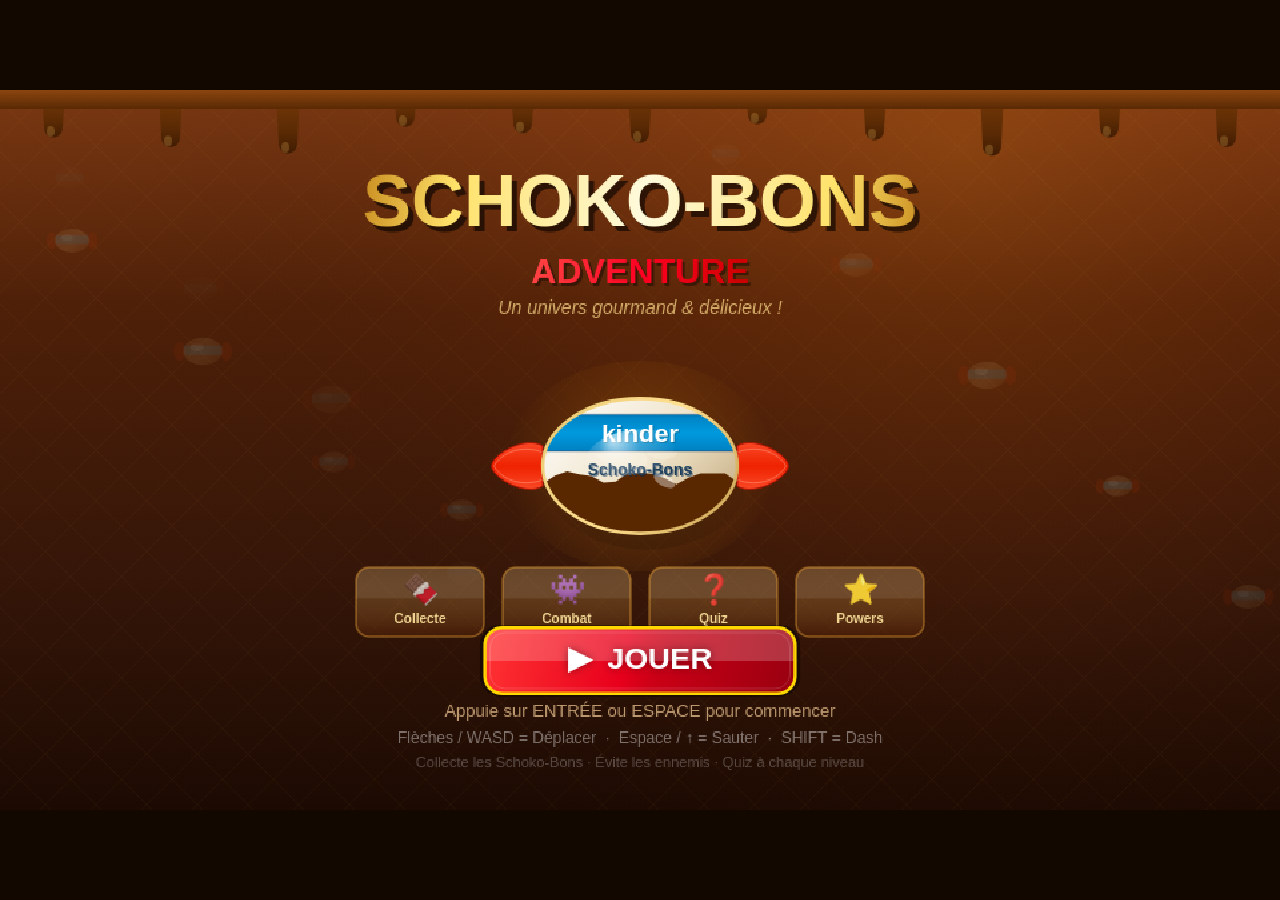
==== schoko-bons.html @ 56dcf309 "Add 4 new levels (lava/ice/forest/space) + 25-question random quiz pool" ====
<!DOCTYPE html>
<html lang="fr">
<head>
  <meta charset="UTF-8">
  <meta name="viewport" content="width=device-width,initial-scale=1,maximum-scale=1,user-scalable=no,viewport-fit=cover">
  <meta name="apple-mobile-web-app-capable" content="yes">
  <meta name="apple-mobile-web-app-status-bar-style" content="black-translucent">
  <meta name="mobile-web-app-capable" content="yes">
  <meta name="theme-color" content="#120800">
  <title>Schoko Bons Adventure</title>
  <style>
html, body {
  margin: 0; padding: 0;
  width: 100%; height: 100%;
  background: #120800;
  overflow: hidden;
  touch-action: none;
  -webkit-user-select: none; user-select: none;
  -webkit-tap-highlight-color: transparent;
}

/* Center via margin:auto on fixed element — no flexbox, no transform, works everywhere */
#gameCanvas {
  position: fixed;
  top: 0; left: 0; right: 0; bottom: 0;
  margin: auto;
  display: block;
  touch-action: none;
  image-rendering: -webkit-optimize-contrast;
  image-rendering: pixelated;
  image-rendering: crisp-edges;
  cursor: none;
}
  </style>
  <script>
  window.onerror=function(m,s,l,c,e){var d=document.getElementById("err");if(d){d.style.display="block";d.textContent=(e&&e.stack)?e.stack:m;}};
  </script>
</head>
<body>
  <div id="err" style="display:none;position:fixed;top:0;left:0;right:0;background:#c00;color:#fff;font:12px monospace;padding:8px;z-index:9999;word-break:break-all;white-space:pre-wrap;max-height:50vh;overflow:auto;"></div>
  <canvas id="gameCanvas" width="960" height="540"></canvas>
  <script>
window.addEventListener("load",function(){
"use strict";
try{

// ============================================================
// CANVAS — PLEIN ÉCRAN DYNAMIQUE
// ============================================================
const canvas = document.getElementById('gameCanvas');
const ctx    = canvas.getContext('2d');

// Résolution interne fixe (logique du jeu)
const VW = 960, VH = 540;
canvas.width  = VW;
canvas.height = VH;

// Alias globaux utilisés dans tout le code
let W = VW, H = VH;

function resizeCanvas() {
  var vw = window.innerWidth  || screen.width  || VW;
  var vh = window.innerHeight || screen.height || VH;
  var s  = Math.min(vw / VW, vh / VH);
  canvas.style.width  = Math.floor(VW * s) + 'px';
  canvas.style.height = Math.floor(VH * s) + 'px';
}
window.addEventListener('resize', resizeCanvas);
window.addEventListener('orientationchange', function() { setTimeout(resizeCanvas, 300); });
resizeCanvas();

// ============================================================
// PHYSICS CONSTANTS — moteur pro
// ============================================================
const GRAVITY       = 0.55;   // gravité de base
const GRAVITY_FALL  = 1.15;   // plus lourde en descente → chute nette
const GRAVITY_RISE  = 0.44;   // plus légère en montée (bouton maintenu)
const GRAVITY_CUT   = 0.65;   // si on lâche saut tôt → coupe la montée
const MAX_FALL      = 20;
const PLAYER_SPMAX  = 5.8;
const PLAYER_ACCEL  = 1.9;    // accél sol
const PLAYER_ACCEL_AIR = 1.0; // accél air (moins de contrôle)
const GROUND_FRIC   = 0.76;   // friction sol (arrêt net)
const AIR_FRIC      = 0.94;   // friction air
const JUMP_FORCE    = -11.5;
const COYOTE_T      = 8;      // frames de grâce après avoir quitté un bord
const JUMP_BUFFER   = 8;      // frames de buffer avant l'atterrissage

// ============================================================
// GLOBAL STATE
// ============================================================
let gameState      = 'menu';   // menu | playing | quiz | gameover | win
let currentLevel   = 0;
let score          = 0;
let lives          = 3;
let highScore      = 0;
let frameCount     = 0;
let camera         = { x: 0, shake: 0 };
let particles      = [];
let notifications  = [];

// Quiz state
let quizSelected   = -1;
let quizRevealed   = false;
let quizTimer      = 0;
let currentQuiz    = null;   // randomly picked from QUIZ_POOL each level-end

// Level objects
let lPlatforms     = [];
let lMoving        = [];
let lCheckpoints   = [];
let lEnemies       = [];
let lCollectibles  = [];
let lPowerUps      = [];
let lEndZone       = null;
let levelData      = null;
let player         = null;
let checkpointX    = 0;   // respawn X after checkpoint
let checkpointY    = 0;   // respawn Y after checkpoint
let checkpointHit  = false;
let flashTimer     = 0;   // damage screen flash frames
let levelTransition= 0;   // fade-in frames when level loads (30 frames)

// ============================================================
// INPUT
// ============================================================
const keys = {};
document.addEventListener('keydown', e => {
  const prev = keys[e.code];
  keys[e.code] = { held: true, just: !prev || !prev.held };
  if (['Space','ArrowUp','ArrowDown','ArrowLeft','ArrowRight'].includes(e.code)) e.preventDefault();
});
document.addEventListener('keyup', e => { keys[e.code] = { held: false, just: false }; });
// Block iOS elastic scroll — touchmove only (no conflicting touchstart listener here)
document.addEventListener('touchmove', e => e.preventDefault(), { passive: false });

// ============================================================
// SOUND ENGINE — Web Audio API (synthesised, no files)
// ============================================================
const sfx = (() => {
  let _ac = null;

  // iOS Safari: AudioContext must be created AND unlocked (via silent buffer)
  // inside a direct user-gesture handler.
  // We export _unlock so the canvas touchstart handler can call it directly —
  // that avoids having two competing document-level touchstart listeners
  // (one passive, one non-passive) which iOS Safari silently rejects.

  function ac() {
    if (!_ac) {
      try { _ac = new (window.AudioContext || window.webkitAudioContext)(); } catch(e) { return null; }
    }
    if (_ac.state === 'suspended') _ac.resume();
    return _ac;
  }
  function tone(freq, type, vol, dur, freqEnd, atk=0.005) {
    try {
      const a = ac(); if (!a) return;
      const o = a.createOscillator(), g = a.createGain();
      o.connect(g); g.connect(a.destination);
      o.type = type;
      o.frequency.setValueAtTime(freq, a.currentTime);
      if (freqEnd) o.frequency.exponentialRampToValueAtTime(Math.max(0.001, freqEnd), a.currentTime + dur);
      g.gain.setValueAtTime(0, a.currentTime);
      g.gain.linearRampToValueAtTime(vol, a.currentTime + atk);
      g.gain.exponentialRampToValueAtTime(0.001, a.currentTime + dur);
      o.start(a.currentTime); o.stop(a.currentTime + dur + 0.02);
    } catch(e) {}
  }
  function noise(vol, dur, freq=600, Q=1) {
    try {
      const a = ac(); if (!a) return;
      const len = Math.max(1, Math.ceil(a.sampleRate * dur));
      const buf = a.createBuffer(1, len, a.sampleRate);
      const d = buf.getChannelData(0);
      for (let i=0;i<len;i++) d[i] = Math.random()*2-1;
      const src = a.createBufferSource(); src.buffer = buf;
      const filt = a.createBiquadFilter(); filt.type='bandpass';
      filt.frequency.value = freq; filt.Q.value = Q;
      const g = a.createGain();
      g.gain.setValueAtTime(vol, a.currentTime);
      g.gain.exponentialRampToValueAtTime(0.001, a.currentTime + dur);
      src.connect(filt); filt.connect(g); g.connect(a.destination);
      src.start(); src.stop(a.currentTime + dur + 0.01);
    } catch(e) {}
  }
  function unlock() {
    if (!_ac) {
      try { _ac = new (window.AudioContext || window.webkitAudioContext)(); } catch(e) { return; }
    }
    if (_ac.state === 'suspended') _ac.resume();
    try {
      const buf = _ac.createBuffer(1, 1, _ac.sampleRate);
      const src = _ac.createBufferSource();
      src.buffer = buf; src.connect(_ac.destination); src.start(0);
    } catch(e) {}
  }
  return {
    unlock,
    jump()       { tone(300,'square',0.22,0.18,600); },
    doubleJump() { tone(500,'square',0.18,0.09,1000); setTimeout(()=>tone(750,'square',0.15,0.09,1500),75); },
    wallJump()   { tone(350,'square',0.20,0.14,550); noise(0.12,0.08,500,2); },
    land()       { noise(0.30,0.10,110,0.4); tone(75,'sine',0.28,0.14,38); },
    collect()    { tone(900,'sine',0.16,0.12,1400); setTimeout(()=>tone(1400,'sine',0.12,0.10,1800),70); },
    powerup()    { [440,554,659,880].forEach((f,i)=>setTimeout(()=>tone(f,'triangle',0.20,0.14,f*1.4),i*65)); },
    dash()       { noise(0.22,0.15,1400,0.7); tone(180,'sawtooth',0.14,0.14,700); },
    damage()     { tone(200,'sawtooth',0.28,0.22,70); noise(0.22,0.18,280,0.8); },
    shield()     { tone(700,'sine',0.18,0.07,180); noise(0.18,0.10,2200,2.5); },
    die()        { tone(420,'sawtooth',0.28,0.38,55); setTimeout(()=>tone(180,'sine',0.18,0.45,35),120); },
    enemyKill()  { tone(180,'square',0.22,0.10,70); noise(0.28,0.08,350,1.8); },
    levelWin()   { [523,659,784,1047].forEach((f,i)=>setTimeout(()=>tone(f,'sine',0.22,0.32,f*1.15),i*110)); },
    gameOver()   { [440,370,330,220].forEach((f,i)=>setTimeout(()=>tone(f,'sine',0.20,0.48,f*0.68),i*190)); },
    quizOk()     { [660,880,1100].forEach((f,i)=>setTimeout(()=>tone(f,'sine',0.18,0.20,f*1.3),i*80)); },
    quizFail()   { tone(280,'sawtooth',0.22,0.30,140); setTimeout(()=>tone(200,'sine',0.18,0.25,100),180); },
    menuClick()  { tone(480,'sine',0.12,0.08,720); },
  };
})();

// ============================================================
// TOUCH / MOBILE CONTROLS
// ============================================================
const touch = (() => {
  let _mobile = false;

  // Virtual button layout in canvas coords (960×540)
  const BTNS = {
    left:  { x:15,  y:448, w:78, h:72, code:'ArrowLeft',  label:'◀', active:false },
    right: { x:108, y:448, w:78, h:72, code:'ArrowRight', label:'▶', active:false },
    jump:  { x:862, y:443, w:80, h:80, code:'Space',       label:'▲', active:false },
    dash:  { x:768, y:453, w:74, h:70, code:'ShiftLeft',   label:'⚡', active:false },
  };
  const _held = {};  // touchId → btn name

  function _xy(clientX, clientY) {
    const r = canvas.getBoundingClientRect();
    return [(clientX - r.left) * VW / r.width, (clientY - r.top) * VH / r.height];
  }
  function _btnAt(cx, cy) {
    for (const [n, b] of Object.entries(BTNS))
      if (cx >= b.x && cx < b.x+b.w && cy >= b.y && cy < b.y+b.h) return n;
    return null;
  }
  function _press(n) {
    const b = BTNS[n];
    if (!b.active) { b.active=true; keys[b.code]={ held:true, just:true }; }
  }
  function _release(n) {
    const b = BTNS[n];
    b.active=false; keys[b.code]={ held:false, just:false };
  }

  canvas.addEventListener('touchstart', e => {
    e.preventDefault(); _mobile = true;
    sfx.unlock(); // iOS Safari audio unlock — must be inside a user-gesture handler
    for (const t of e.changedTouches) {
      const [cx,cy] = _xy(t.clientX, t.clientY);
      if (gameState === 'quiz' && !quizRevealed) {
        for (let i=0;i<4;i++) {
          const ay=210+i*55;
          if (cx>=100 && cx<=860 && cy>=ay && cy<ay+46)
            keys[`Digit${i+1}`]={ held:false, just:true };
        }
        continue;
      }
      if (gameState !== 'playing') { keys['Enter']={ held:false, just:true }; continue; }
      const n = _btnAt(cx,cy);
      if (n) { _held[t.identifier]=n; _press(n); }
    }
  }, { passive:false });

  canvas.addEventListener('touchend', e => {
    e.preventDefault();
    for (const t of e.changedTouches) {
      const n = _held[t.identifier];
      if (n) { delete _held[t.identifier]; _release(n); }
    }
  }, { passive:false });

  canvas.addEventListener('touchmove', e => {
    e.preventDefault();
    for (const t of e.changedTouches) {
      if (gameState !== 'playing') continue;
      const [cx,cy] = _xy(t.clientX, t.clientY);
      const old = _held[t.identifier], next = _btnAt(cx,cy);
      if (old !== next) {
        if (old) { delete _held[t.identifier]; _release(old); }
        if (next) { _held[t.identifier]=next; _press(next); }
      }
    }
  }, { passive:false });

  function draw() {
    if (!_mobile || gameState !== 'playing') return;
    ctx.save();
    for (const b of Object.values(BTNS)) {
      // Clipped background
      ctx.save();
      _clipRR(b.x, b.y, b.w, b.h, 14); ctx.clip();
      const bg = ctx.createLinearGradient(b.x, b.y, b.x, b.y+b.h);
      if (b.active) {
        bg.addColorStop(0,'rgba(255,220,80,0.82)'); bg.addColorStop(1,'rgba(190,60,10,0.90)');
      } else {
        bg.addColorStop(0,'rgba(255,200,80,0.32)'); bg.addColorStop(1,'rgba(100,30,5,0.52)');
      }
      ctx.fillStyle=bg; ctx.fillRect(b.x,b.y,b.w,b.h);
      ctx.fillStyle='rgba(255,255,255,0.10)'; ctx.fillRect(b.x,b.y,b.w,b.h*0.38);
      ctx.restore();
      // Border
      ctx.strokeStyle = b.active ? '#FFD700' : 'rgba(255,180,60,0.50)';
      ctx.lineWidth   = b.active ? 2.5 : 1.5;
      _clipRR(b.x, b.y, b.w, b.h, 14); ctx.stroke();
      // Label
      ctx.globalAlpha = b.active ? 1.0 : 0.60;
      ctx.fillStyle='#FFFFFF';
      ctx.font = b.label.length > 1 ? 'bold 18px Arial' : 'bold 30px Arial';
      ctx.textAlign='center'; ctx.textBaseline='middle';
      ctx.fillText(b.label, b.x+b.w/2, b.y+b.h/2);
      ctx.globalAlpha=1;
    }
    ctx.textAlign='left'; ctx.textBaseline='alphabetic';
    ctx.restore();
  }

  return { draw };
})();

function held(c)  { return !!(keys[c] && keys[c].held); }
function just(c)  {
  if (keys[c] && keys[c].just) { keys[c].just = false; return true; }
  return false;
}

// ============================================================
// UTILITIES
// ============================================================
function lerp(a, b, t)       { return a + (b - a) * t; }
function clamp(v, lo, hi)    { return Math.max(lo, Math.min(hi, v)); }
function rand(lo, hi)        { return lo + Math.random() * (hi - lo); }
function overlap(a, b)       {
  return a.x < b.x + b.w && a.x + a.w > b.x && a.y < b.y + b.h && a.y + a.h > b.y;
}

function rRect(x, y, w, h, r, fill, stroke, lw) {
  ctx.beginPath();
  ctx.moveTo(x + r, y);
  ctx.arcTo(x + w, y,     x + w, y + h, r);
  ctx.arcTo(x + w, y + h, x,     y + h, r);
  ctx.arcTo(x,     y + h, x,     y,     r);
  ctx.arcTo(x,     y,     x + w, y,     r);
  ctx.closePath();
  if (fill)   { ctx.fillStyle   = fill;   ctx.fill();   }
  if (stroke) { ctx.strokeStyle = stroke; ctx.lineWidth = lw || 2; ctx.stroke(); }
}

// ============================================================
// PARTICLE SYSTEM
// ============================================================
class Particle {
  constructor(x, y, vx, vy, col, life, size) {
    Object.assign(this, { x, y, vx, vy, col, life, maxLife: life, size });
  }
  update() {
    this.x  += this.vx;
    this.y  += this.vy;
    this.vy += 0.25;
    this.vx *= 0.97;
    this.life--;
  }
  draw() {
    const a = this.life / this.maxLife;
    ctx.globalAlpha = a;
    ctx.fillStyle   = this.col;
    ctx.beginPath();
    ctx.arc(this.x, this.y, this.size * a, 0, Math.PI * 2);
    ctx.fill();
    ctx.globalAlpha = 1;
  }
  get alive() { return this.life > 0; }
}

function burst(x, y, col, n = 8, baseSpeed = 4) {
  for (let i = 0; i < n; i++) {
    const a = (Math.PI * 2 * i / n) + rand(-0.4, 0.4);
    const s = rand(baseSpeed * 0.5, baseSpeed);
    particles.push(new Particle(x, y, Math.cos(a)*s, Math.sin(a)*s - 1, col, rand(22, 40), rand(3, 7)));
  }
}

// ============================================================
// NOTIFICATION SYSTEM
// ============================================================
function notify(text, col) {
  notifications.push({ text, col, y: H - 90, ty: H - 140, alpha: 1, t: 110 });
}
function updateNotifications() {
  for (const n of notifications) {
    n.y = lerp(n.y, n.ty, 0.12);
    n.t--;
    if (n.t < 28) n.alpha = n.t / 28;
  }
  notifications = notifications.filter(n => n.t > 0);
}
function drawNotifications() {
  ctx.textAlign = 'center';
  for (const n of notifications) {
    ctx.globalAlpha = n.alpha;
    ctx.font = 'bold 20px Arial';
    ctx.fillStyle = '#000';
    ctx.fillText(n.text, W/2 + 2, n.y + 2);
    ctx.fillStyle = n.col;
    ctx.fillText(n.text, W/2, n.y);
  }
  ctx.globalAlpha = 1;
  ctx.textAlign = 'left';
}

// ============================================================
// POWER-UP DEFINITIONS
// ============================================================
const PU = {
  speed:      { col: '#FFD700', icon: '⚡', dur: 300, label: 'Turbo Sucré!'      },
  doubleJump: { col: '#00CFFF', icon: '👟', dur: 380, label: 'Double Saut!'      },
  shield:     { col: '#AADDFF', icon: '🛡', dur: 420, label: 'Bouclier Crème!'  },
  ultra:      { col: '#FF6600', icon: '⭐', dur: 220, label: 'MODE ULTRA SUCRE!' },
  superJump:  { col: '#88FF44', icon: '🚀', dur: 200, label: 'Super Propulsion!' },
  dash:       { col: '#FF44CC', icon: '💨', dur: 300, label: 'Turbo Dash!'       },
};

// ============================================================
// CANDY TWIST DRAWING HELPERS
// ============================================================
function _drawCandyTwist(cx, cy, w, h, pointUp) {
  const dir = pointUp ? -1 : 1;
  const tg  = ctx.createLinearGradient(cx - w/2, cy, cx + w/2, cy + dir*h);
  tg.addColorStop(0, '#FF5533'); tg.addColorStop(0.45, '#EE2200'); tg.addColorStop(1, '#CC1100');
  ctx.fillStyle = tg;
  ctx.beginPath();
  ctx.moveTo(cx - w/2, cy);
  ctx.bezierCurveTo(cx - w*0.35, cy + dir*h*0.4,  cx - w*0.14, cy + dir*h*0.85, cx, cy + dir*h);
  ctx.bezierCurveTo(cx + w*0.14, cy + dir*h*0.85, cx + w*0.35, cy + dir*h*0.4,  cx + w/2, cy);
  ctx.closePath(); ctx.fill();
  ctx.strokeStyle = 'rgba(255,200,180,0.55)'; ctx.lineWidth = 0.8;
  for (const s of [-1, 1]) {
    ctx.beginPath();
    ctx.moveTo(cx + s*w*0.18, cy);
    ctx.bezierCurveTo(cx + s*w*0.12, cy + dir*h*0.4, cx + s*w*0.04, cy + dir*h*0.75, cx, cy + dir*h*0.92);
    ctx.stroke();
  }
  ctx.strokeStyle = '#AA1100'; ctx.lineWidth = 0.9;
  ctx.beginPath();
  ctx.moveTo(cx - w/2, cy);
  ctx.bezierCurveTo(cx - w*0.35, cy + dir*h*0.4,  cx - w*0.14, cy + dir*h*0.85, cx, cy + dir*h);
  ctx.bezierCurveTo(cx + w*0.14, cy + dir*h*0.85, cx + w*0.35, cy + dir*h*0.4,  cx + w/2, cy);
  ctx.closePath(); ctx.stroke();
}

function _drawHorizTwist(cx, cy, w, h, isLeft) {
  const d = isLeft ? -1 : 1;
  const hg = ctx.createLinearGradient(cx, cy - h/2, cx, cy + h/2);
  hg.addColorStop(0, '#FF5533'); hg.addColorStop(0.5, '#EE2200'); hg.addColorStop(1, '#FF5533');
  ctx.fillStyle = hg;
  ctx.beginPath();
  ctx.moveTo(cx, cy - h/2 * 0.65);
  ctx.bezierCurveTo(cx + d*w*0.35, cy - h/2,       cx + d*w,       cy - h/2*0.35, cx + d*w, cy);
  ctx.bezierCurveTo(cx + d*w,       cy + h/2*0.35, cx + d*w*0.35, cy + h/2,       cx, cy + h/2*0.65);
  ctx.closePath(); ctx.fill();
  ctx.strokeStyle = 'rgba(255,200,180,0.5)'; ctx.lineWidth = 0.7;
  for (const s of [-1, 1]) {
    ctx.beginPath();
    ctx.moveTo(cx, cy + s*h*0.22);
    ctx.bezierCurveTo(cx + d*w*0.4, cy + s*h*0.35, cx + d*w*0.8, cy + s*h*0.22, cx + d*w*0.95, cy);
    ctx.stroke();
  }
  ctx.strokeStyle = '#AA1100'; ctx.lineWidth = 0.9;
  ctx.beginPath();
  ctx.moveTo(cx, cy - h/2 * 0.65);
  ctx.bezierCurveTo(cx + d*w*0.35, cy - h/2,       cx + d*w,       cy - h/2*0.35, cx + d*w, cy);
  ctx.bezierCurveTo(cx + d*w,       cy + h/2*0.35, cx + d*w*0.35, cy + h/2,       cx, cy + h/2*0.65);
  ctx.closePath(); ctx.stroke();
}

// ============================================================
// PLAYER
// ============================================================
class Player {
  constructor(x, y) {
    this.x = x;  this.y = y;
    this.w = 32; this.h = 40;
    this.vx = 0; this.vy = 0;
    this.onGround    = false;
    this.wasOnGround = false;
    this.facing      = 1;
    this.jumps       = 0;
    this.maxJumps    = 1;        // single jump by default; doubleJump pickup enables 2nd
    this.hp          = 3;
    this.iframes     = 0;
    this.dead        = false;
    this.walkPhase   = 0;
    this.coyoteT     = 0;
    this.jumpBuffer  = 0;
    this.jumpHeld    = false;
    this.sqX = 1; this.sqY = 1;
    this.wallDir     = 0;        // -1 left wall, +1 right wall (set by _resolveX)
    this.wallSlide   = false;
    this.dashT       = 0;        // frames left in current dash
    this.dashCooldown= 0;
    this.pu = { speed: 0, doubleJump: 0, shield: 0, ultra: 0, superJump: 0, dash: 0 };
  }

  get speedMult()     { return 1 + (this.pu.speed > 0 ? 0.65 : 0) + (this.pu.ultra > 0 ? 0.9 : 0); }
  get jumpMult()      { return 1 + (this.pu.superJump > 0 ? 0.45 : 0) + (this.pu.ultra > 0 ? 0.2 : 0); }
  get canDoubleJump() { return this.pu.doubleJump > 0 || this.pu.ultra > 0; }

  update() {
    for (const k in this.pu) if (this.pu[k] > 0) this.pu[k]--;
    if (this.iframes > 0) this.iframes--;
    if (this.coyoteT  > 0) this.coyoteT--;
    if (this.jumpBuffer > 0) this.jumpBuffer--;
    // Squash & stretch — interpolate back to neutral every frame
    this.sqX += (1 - this.sqX) * 0.22;
    this.sqY += (1 - this.sqY) * 0.22;

    // ── Effective max jumps from power-ups ──
    this.maxJumps = 1 + (this.canDoubleJump ? 1 : 0);

    const spd = PLAYER_SPMAX * this.speedMult;

    // ── Dash countdown ──
    if (this.dashCooldown > 0) this.dashCooldown--;
    if (this.dashT > 0) {
      this.dashT--;
      this.vx = this.facing * 18 * (this.dashT / 12);
    } else {
      // ── Horizontal movement ──
      const accel = this.onGround ? PLAYER_ACCEL : PLAYER_ACCEL_AIR;
      const fric  = this.onGround ? GROUND_FRIC  : AIR_FRIC;
      if (held('ArrowLeft') || held('KeyA')) {
        this.vx = Math.max(this.vx - accel, -spd);
        this.facing = -1;
      } else if (held('ArrowRight') || held('KeyD')) {
        this.vx = Math.min(this.vx + accel,  spd);
        this.facing = 1;
      } else {
        this.vx *= fric;
        if (Math.abs(this.vx) < 0.12) this.vx = 0;
      }
      // Dash trigger (Shift)
      if ((just('ShiftLeft') || just('ShiftRight')) && this.dashCooldown === 0 && this.pu.dash > 0) {
        sfx.dash(); this.dashT = 12; this.dashCooldown = 55;
        this.sqX = 0.52; this.sqY = 1.55;
        burst(this.x + this.w/2, this.y + this.h/2, '#FF44CC', 12, 7);
      }
    }

    // Walk animation + run dust
    if (Math.abs(this.vx) > 0.4 && this.onGround) {
      this.walkPhase += 0.24 * Math.abs(this.vx) / spd;
      if (Math.abs(this.vx) > spd * 0.78 && frameCount % 6 === 0)
        burst(this.x + this.w/2, this.y + this.h, '#C8860A', 2, 1.5);
    } else if (this.onGround) {
      this.walkPhase = 0;
    }

    // ── Jump buffer ──
    const jumpPressed = just('Space') || just('ArrowUp') || just('KeyW');
    if (jumpPressed) this.jumpBuffer = JUMP_BUFFER;
    this.jumpHeld = held('Space') || held('ArrowUp') || held('KeyW');

    // ── Wall slide detection ──
    this.wallSlide = !this.onGround && this.wallDir !== 0 && this.vy > 0 &&
      ((this.wallDir ===  1 && (held('ArrowRight') || held('KeyD'))) ||
       (this.wallDir === -1 && (held('ArrowLeft')  || held('KeyA'))));
    if (this.wallSlide && frameCount % 7 === 0)
      burst(this.x + (this.wallDir > 0 ? this.w : 0), this.y + this.h * 0.6, '#FFD700', 3, 2);

    // ── Execute jump ──
    if (this.jumpBuffer > 0) {
      if (this.wallSlide) {
        // Wall jump — bounces away from the wall
        this.vy = JUMP_FORCE * 0.9;
        this.vx = -this.wallDir * spd * 1.15;
        this.facing = -this.wallDir;
        this.jumps = 1; this.jumpBuffer = 0;
        this.sqX = 0.72; this.sqY = 1.32;
        burst(this.x + this.w/2, this.y + this.h/2, '#FFD700', 10, 5);
        sfx.wallJump();
      } else if (this.onGround || this.coyoteT > 0) {
        this.vy = JUMP_FORCE * this.jumpMult;
        this.jumps = 1; this.jumpBuffer = 0; this.coyoteT = 0;
        this.sqX = 0.70; this.sqY = 1.38;
        burst(this.x + this.w/2, this.y + this.h, '#C8860A', 6, 3);
        sfx.jump();
      } else if (this.jumps < this.maxJumps) {
        this.vy = JUMP_FORCE * this.jumpMult * 0.88;
        this.jumps++; this.jumpBuffer = 0;
        this.sqX = 0.72; this.sqY = 1.32;
        burst(this.x + this.w/2, this.y + this.h/2, '#00CFFF', 14, 5);
        burst(this.x + this.w/2, this.y + this.h/2, '#FFFFFF', 6, 3);
        sfx.doubleJump();
      }
    }

    // ── Asymmetric gravity ──
    if (this.wallSlide && this.vy > 0) {
      this.vy = Math.min(this.vy + 0.12, 2.4);   // wall slide: slow fall
    } else if (this.vy < 0) {
      const g = this.jumpHeld ? GRAVITY_RISE : GRAVITY_RISE + GRAVITY_CUT;
      this.vy += g;
    } else {
      this.vy += GRAVITY_FALL;
    }
    this.vy = Math.min(this.vy, MAX_FALL);

    this.wasOnGround = this.onGround;
    this.wallDir = 0;
    this.x += this.vx;
    this._resolveX();
    this.y += this.vy;
    this.onGround = false;
    this._resolveY();

    // Coyote time
    if (this.wasOnGround && !this.onGround && this.vy >= 0) this.coyoteT = COYOTE_T;

    // Left boundary
    if (this.x < 0) { this.x = 0; this.vx = 0; }

    // Fall death
    if (this.y > levelData.height + 80) this.die();

    // Collectibles
    for (const c of lCollectibles) {
      if (c.collected) continue;
      if (overlap({ x: this.x, y: this.y, w: this.w, h: this.h },
                  { x: c.x - c.r, y: c.y - c.r, w: c.r*2, h: c.r*2 })) {
        c.collected = true;
        score += 10;
        burst(c.x, c.y, '#8B4513', 6, 3);
        sfx.collect();
      }
    }

    // Power-ups
    for (const p of lPowerUps) {
      if (p.collected) continue;
      if (overlap({ x: this.x, y: this.y, w: this.w, h: this.h },
                  { x: p.x, y: p.y, w: p.w, h: p.h })) {
        p.collected = true;
        this.pu[p.type] = PU[p.type].dur;
        burst(p.x + p.w/2, p.y + p.h/2, PU[p.type].col, 12, 5);
        notify(PU[p.type].label, PU[p.type].col);
        sfx.powerup();
      }
    }

    // Enemy collisions
    for (const e of lEnemies) {
      if (e.dead) continue;
      if (!overlap({ x: this.x, y: this.y, w: this.w, h: this.h },
                   { x: e.x, y: e.y, w: e.w, h: e.h })) continue;

      // Stomp if falling onto top half of enemy
      if (this.vy > 1 && this.y + this.h < e.y + e.h * 0.6) {
        e.kill();
        this.vy = -9;
        score += 50;
        burst(e.x + e.w/2, e.y, '#5C3317', 12, 5);
        sfx.enemyKill();
      } else if (this.iframes === 0) {
        if (this.pu.shield > 0) {
          this.pu.shield = 0;
          this.iframes = 60;
          burst(this.x + this.w/2, this.y + this.h/2, '#FFF', 14, 4);
          notify('Bouclier brisé!', '#AAE');
          sfx.shield();
        } else {
          this.takeDamage();
        }
      }
    }
  }

  _resolveX() {
    for (const p of [...lPlatforms, ...lMoving]) {
      if (!overlap({ x: this.x, y: this.y + 3, w: this.w, h: this.h - 6 },
                   { x: p.x, y: p.y, w: p.w, h: p.h })) continue;
      if (this.vx > 0) { this.x = p.x - this.w; this.wallDir =  1; }
      else              { this.x = p.x + p.w;    this.wallDir = -1; }
      this.vx = 0;
    }
  }

  _resolveY() {
    for (const p of [...lPlatforms, ...lMoving]) {
      if (!overlap({ x: this.x + 2, y: this.y, w: this.w - 4, h: this.h },
                   { x: p.x, y: p.y, w: p.w, h: p.h })) continue;
      if (this.vy >= 0) {
        this.y        = p.y - this.h;
        if (this.vy > 4) { this.sqX = 1.42; this.sqY = 0.60; camera.shake = Math.min(camera.shake + this.vy * 0.45, 10); sfx.land(); }
        this.vy       = 0;
        this.onGround = true;
        this.jumps    = 0;
        this.coyoteT  = 0;
      } else {
        this.y  = p.y + p.h;
        this.vy = 1;
      }
    }
  }

  takeDamage() {
    this.hp--;
    this.iframes = 90;
    camera.shake = 9;
    flashTimer = 12;
    sfx.damage();
    if (this.hp <= 0) { this.die(); return; }
    this.vy = -8;
    this.vx = this.facing * -5;
  }

  die() {
    if (this.dead) return;
    this.dead = true;
    sfx.die();
    burst(this.x + this.w/2, this.y + this.h/2, '#E8001C', 20, 6);
    lives--;
    setTimeout(() => {
      if (lives <= 0) { sfx.gameOver(); gameState = 'gameover'; }
      else {
        loadLevel(currentLevel);
        // Respawn at checkpoint if one was activated
        if (checkpointHit) {
          player.x = checkpointX;
          player.y = checkpointY;
        }
      }
    }, 900);
  }

  draw() {
    if (this.dead) return;
    if (this.iframes > 0 && Math.floor(frameCount / 5) % 2 === 0) return;

    const cx      = this.x + this.w / 2;
    const cy      = this.y + this.h / 2;
    const ultra   = this.pu.ultra > 0;
    const isWalk  = this.onGround && Math.abs(this.vx) > 0.5;
    const lp      = this.walkPhase * Math.PI * 2;

    const bob  = this.wallSlide ? 0 : (isWalk ? Math.sin(lp) * 1.5 : 0);
    const tilt = this.wallSlide ? this.wallDir * 0.3 : (isWalk ? Math.sin(lp) * 0.07 : 0);

    ctx.save();
    ctx.translate(cx, cy + bob);
    ctx.rotate(tilt);
    ctx.scale(this.sqX, this.sqY);

    const bw = 26, bh = 34;

    // Shield bubble
    if (this.pu.shield > 0) {
      const sa = 0.28 + 0.14 * Math.sin(frameCount * 0.15);
      const sg = ctx.createRadialGradient(0, 0, 10, 0, 0, 32);
      sg.addColorStop(0, `rgba(173,216,230,${sa})`);
      sg.addColorStop(1, 'rgba(173,216,230,0)');
      ctx.fillStyle = sg;
      ctx.beginPath(); ctx.ellipse(0, 0, 32, 37, 0, 0, Math.PI * 2); ctx.fill();
      ctx.strokeStyle = `rgba(135,206,235,${sa + 0.2})`; ctx.lineWidth = 2;
      ctx.beginPath(); ctx.ellipse(0, 0, 30, 35, 0, 0, Math.PI * 2); ctx.stroke();
    }

    // Feet (red candy-twist blobs)
    const l1 = isWalk ? Math.sin(lp) * 6 : 0;
    const l2 = isWalk ? -Math.sin(lp) * 6 : 0;
    ctx.save(); ctx.translate(-7, bh/2 - 1); ctx.rotate(l1 * 0.09);
    _drawCandyTwist(0, 0, 9, 11, false); ctx.restore();
    ctx.save(); ctx.translate(7,  bh/2 - 1); ctx.rotate(l2 * 0.09);
    _drawCandyTwist(0, 0, 9, 11, false); ctx.restore();

    // Body shadow
    ctx.fillStyle = 'rgba(0,0,0,0.18)';
    ctx.beginPath(); ctx.ellipse(2.5, 3, bw/2, bh/2, 0, 0, Math.PI * 2); ctx.fill();

    // ── Body (oval, clipped interior) ──
    ctx.save();
    ctx.beginPath(); ctx.ellipse(0, 0, bw/2, bh/2, 0, 0, Math.PI * 2); ctx.clip();

    const bodyG = ctx.createLinearGradient(-bw/2, -bh/2, bw*0.3, bh/2);
    if (ultra) {
      bodyG.addColorStop(0, '#FFFCE0'); bodyG.addColorStop(0.5, '#FFE033'); bodyG.addColorStop(1, '#FF8C00');
    } else {
      bodyG.addColorStop(0, '#FFFFFF'); bodyG.addColorStop(0.45, '#F6F0E6');
      bodyG.addColorStop(0.8, '#EAE0CC'); bodyG.addColorStop(1, '#D2C4A0');
    }
    ctx.fillStyle = bodyG;
    ctx.fillRect(-bw/2, -bh/2, bw, bh);

    // Chocolate bottom section
    ctx.fillStyle = ultra ? '#8B4A00' : '#6B3200';
    ctx.fillRect(-bw/2, bh * 0.12, bw, bh);

    // Animated cream wave border
    ctx.fillStyle = ultra ? '#FFEBB0' : '#F2E6C8';
    ctx.beginPath();
    for (let i = 0; i <= 6; i++) {
      const wx  = -bw/2 + bw * i / 6;
      const osc = Math.sin(i * 1.3 + frameCount * 0.05) * 2.5;
      i === 0 ? ctx.moveTo(wx, bh * 0.12 + osc) : ctx.lineTo(wx, bh * 0.12 + osc);
    }
    ctx.lineTo(bw/2, bh * 0.24); ctx.lineTo(bw/2, bh/2);
    ctx.lineTo(-bw/2, bh/2); ctx.closePath(); ctx.fill();

    // Cream highlight drop
    ctx.fillStyle = 'rgba(255,250,240,0.65)';
    ctx.beginPath(); ctx.ellipse(3, bh * 0.28, 5, 3.5, 0.4, 0, Math.PI * 2); ctx.fill();

    // Blue kinder stripe
    ctx.fillStyle = ultra ? '#FF8800' : '#0099DD';
    ctx.fillRect(-bw/2, -bh * 0.26, bw, 9);

    ctx.fillStyle = '#FFFFFF'; ctx.font = 'bold 5.5px Arial';
    ctx.textAlign = 'center'; ctx.textBaseline = 'middle';
    ctx.fillText('kinder', 0, -bh * 0.26 + 4.5);
    ctx.fillStyle = ultra ? '#FFEE88' : '#5C3317'; ctx.font = 'bold 4.5px Arial';
    ctx.fillText('Schoko-Bons', 0, -bh * 0.05);

    ctx.restore(); // end clip

    // Outline
    ctx.strokeStyle = ultra ? '#CC6600' : '#C0A870'; ctx.lineWidth = 1.5;
    ctx.beginPath(); ctx.ellipse(0, 0, bw/2, bh/2, 0, 0, Math.PI * 2); ctx.stroke();

    // Face
    const ex = this.facing * 5;
    ctx.fillStyle = '#2A2A2A';
    ctx.beginPath(); ctx.arc(ex, -bh * 0.19, 2.4, 0, Math.PI * 2); ctx.fill();
    ctx.fillStyle = '#FFFFFF';
    ctx.beginPath(); ctx.arc(ex + 0.7, -bh * 0.19 - 0.9, 0.9, 0, Math.PI * 2); ctx.fill();
    ctx.strokeStyle = '#333'; ctx.lineWidth = 1.5;
    ctx.beginPath(); ctx.arc(0, -bh * 0.09, 4.5, 0.25, Math.PI - 0.25); ctx.stroke();

    // Arms
    const armSwing = isWalk ? Math.sin(lp) * 20 : 0;
    ctx.strokeStyle = ultra ? '#CC6600' : '#CC1100'; ctx.lineWidth = 3.5; ctx.lineCap = 'round';
    ctx.save(); ctx.translate(-bw/2+1, -3); ctx.rotate((-38+armSwing)*Math.PI/180);
    ctx.beginPath(); ctx.moveTo(0,0); ctx.lineTo(-7,9); ctx.stroke(); ctx.restore();
    ctx.save(); ctx.translate(bw/2-1,  -3); ctx.rotate((38-armSwing)*Math.PI/180);
    ctx.beginPath(); ctx.moveTo(0,0); ctx.lineTo(7,9);  ctx.stroke(); ctx.restore();

    // Top candy twist (hair)
    ctx.save();
    ctx.translate(0, -bh/2);
    ctx.translate(0, isWalk ? Math.sin(lp) * 1.5 : 0);
    _drawCandyTwist(0, 0, 13, 13, true);
    ctx.restore();

    // Specular highlight
    const shG = ctx.createRadialGradient(-bw*0.22, -bh*0.28, 0, -bw*0.08, -bh*0.18, bw*0.38);
    shG.addColorStop(0, 'rgba(255,255,255,0.62)'); shG.addColorStop(1, 'rgba(255,255,255,0)');
    ctx.fillStyle = shG;
    ctx.beginPath(); ctx.ellipse(-bw*0.08, -bh*0.18, bw*0.32, bh*0.18, -0.35, 0, Math.PI*2); ctx.fill();

    // ── Double jump wings ──
    if (this.pu.doubleJump > 0) {
      const wa = 0.55 + 0.35 * Math.sin(frameCount * 0.16);
      ctx.globalAlpha = wa;
      for (const side of [-1, 1]) {
        ctx.save(); ctx.scale(side, 1);
        const wg = ctx.createLinearGradient(bw/2, -6, bw/2+18, 4);
        wg.addColorStop(0, '#00CFFF'); wg.addColorStop(1, 'rgba(0,207,255,0)');
        ctx.fillStyle = wg;
        ctx.beginPath();
        ctx.moveTo(bw/2, 0);
        ctx.bezierCurveTo(bw/2+9, -12, bw/2+18, -6, bw/2+14, 5);
        ctx.bezierCurveTo(bw/2+11, 12, bw/2+5, 9, bw/2, 0);
        ctx.fill();
        // Wing shine
        ctx.strokeStyle = 'rgba(180,240,255,0.6)'; ctx.lineWidth = 1;
        ctx.beginPath(); ctx.moveTo(bw/2+2, -1);
        ctx.quadraticCurveTo(bw/2+10, -7, bw/2+14, -1); ctx.stroke();
        ctx.restore();
      }
      ctx.globalAlpha = 1;
    }

    // ── Wall-slide sparks ──
    if (this.wallSlide) {
      const wx = this.wallDir * (bw/2 + 3);
      ctx.globalAlpha = 0.85;
      ctx.fillStyle = '#FFD700';
      for (let i = 0; i < 4; i++) {
        ctx.beginPath();
        ctx.arc(wx + (Math.random()-0.5)*3, (Math.random()-0.5)*bh*0.8, 1.5+Math.random(), 0, Math.PI*2);
        ctx.fill();
      }
      ctx.globalAlpha = 1;
    }

    // ── Dash speed-lines ──
    if (this.dashT > 0) {
      ctx.globalAlpha = this.dashT / 12 * 0.55;
      ctx.strokeStyle = '#FF44CC'; ctx.lineWidth = 2; ctx.lineCap = 'round';
      for (let i = 0; i < 4; i++) {
        const ly = (i - 1.5) * 6;
        const lx = -this.facing * (18 + i * 4);
        ctx.beginPath(); ctx.moveTo(lx, ly); ctx.lineTo(lx - this.facing * 12, ly); ctx.stroke();
      }
      ctx.globalAlpha = 1;
    }

    // ── Ultra aura ──
    if (ultra) {
      const ac = ['#FF6600','#FFD700','#FF44FF','#00EEFF'];
      ctx.globalAlpha = 0.6 + 0.3 * Math.sin(frameCount * 0.18);
      for (let i = 0; i < 6; i++) {
        const a = frameCount * 0.07 + i * Math.PI / 3;
        ctx.fillStyle = ac[i % 4];
        ctx.beginPath(); ctx.arc(Math.cos(a)*28, Math.sin(a)*28, 4, 0, Math.PI*2); ctx.fill();
      }
      ctx.globalAlpha = 1;
    }

    ctx.restore();
  }
}

// ============================================================
// ENEMIES
// ============================================================
class ChocCreature {
  constructor(x, y, range = 140) {
    this.x = x; this.y = y; this.w = 34; this.h = 34;
    this.vx = 1.8; this.vy = 0;
    this.startX = x; this.range = range;
    this.dead = false;
  }
  kill() { this.dead = true; }
  update() {
    if (this.dead) return;
    this.x += this.vx;
    if (this.x > this.startX + this.range || this.x < this.startX) this.vx *= -1;
    this.vy = Math.min(this.vy + GRAVITY, MAX_FALL);
    this.y += this.vy;
    for (const p of lPlatforms) {
      if (overlap({ x: this.x+2, y: this.y, w: this.w-4, h: this.h },
                  { x: p.x, y: p.y, w: p.w, h: p.h }) && this.vy >= 0) {
        this.y = p.y - this.h; this.vy = 0;
      }
    }
  }
  draw() {
    if (this.dead) return;
    const cx = this.x + this.w/2, cy = this.y + this.h/2, r = 17;
    const dir = this.vx >= 0 ? 1 : -1;

    // Ground shadow
    ctx.fillStyle = 'rgba(0,0,0,0.22)';
    ctx.beginPath(); ctx.ellipse(cx+2, cy+r-2, r-3, 5, 0, 0, Math.PI*2); ctx.fill();

    // Molten chocolate body
    const bg = ctx.createRadialGradient(cx-r*0.3, cy-r*0.3, r*0.1, cx, cy, r);
    bg.addColorStop(0, '#A85020'); bg.addColorStop(0.35, '#7B3A0C');
    bg.addColorStop(0.75, '#5C2A06'); bg.addColorStop(1, '#3D1A04');
    ctx.fillStyle = bg;
    ctx.beginPath(); ctx.arc(cx, cy, r, 0, Math.PI*2); ctx.fill();

    // Melt drips at bottom
    ctx.fillStyle = '#4A1E04';
    for (let d=-1; d<=1; d++) {
      ctx.beginPath(); ctx.arc(cx + d*7, cy+r-2, 4.5, 0, Math.PI*2); ctx.fill();
    }
    // Crack lines
    ctx.strokeStyle = '#3D1A04'; ctx.lineWidth = 1.2;
    ctx.beginPath(); ctx.moveTo(cx-6,cy-4); ctx.lineTo(cx-2,cy+2); ctx.lineTo(cx+4,cy); ctx.stroke();
    ctx.beginPath(); ctx.moveTo(cx+5,cy-5); ctx.lineTo(cx+2,cy+3); ctx.stroke();

    // Evil glowing eye
    const eg = ctx.createRadialGradient(cx+dir*5,cy-6,0, cx+dir*5,cy-6,5);
    eg.addColorStop(0,'#FF6600'); eg.addColorStop(0.5,'#FF2200'); eg.addColorStop(1,'#AA0000');
    ctx.fillStyle = eg;
    ctx.beginPath(); ctx.arc(cx+dir*5, cy-6, 4.5, 0, Math.PI*2); ctx.fill();
    ctx.fillStyle = '#1A0000';
    ctx.beginPath(); ctx.arc(cx+dir*5+dir*0.8, cy-6, 2.2, 0, Math.PI*2); ctx.fill();
    ctx.fillStyle = 'rgba(255,150,100,0.6)';
    ctx.beginPath(); ctx.arc(cx+dir*4, cy-7.5, 1.2, 0, Math.PI*2); ctx.fill();

    // Jagged mouth
    ctx.strokeStyle = '#2A0A00'; ctx.lineWidth = 1.5;
    ctx.beginPath();
    ctx.moveTo(cx-6,cy+4); ctx.lineTo(cx-3,cy+7); ctx.lineTo(cx,cy+4);
    ctx.lineTo(cx+3,cy+7); ctx.lineTo(cx+6,cy+4); ctx.stroke();

    // Specular highlight
    const sh = ctx.createRadialGradient(cx-r*0.3,cy-r*0.4,0, cx-r*0.1,cy-r*0.2,r*0.55);
    sh.addColorStop(0,'rgba(255,200,150,0.35)'); sh.addColorStop(1,'rgba(255,200,150,0)');
    ctx.fillStyle = sh;
    ctx.beginPath(); ctx.arc(cx, cy, r, 0, Math.PI*2); ctx.fill();
  }
}

class Hazelnut {
  constructor(x, y) {
    this.x = x; this.y = y; this.w = 28; this.h = 30;
    this.vx = 0; this.vy = -9;
    this.timer = 0; this.dead = false;
  }
  kill() { this.dead = true; }
  update() {
    if (this.dead) return;
    this.timer++;
    this.vy = Math.min(this.vy + GRAVITY, MAX_FALL);
    this.y += this.vy;
    this.x += Math.sin(this.timer * 0.04) * 1.8;
    for (const p of lPlatforms) {
      if (overlap({ x: this.x+2, y: this.y, w: this.w-4, h: this.h },
                  { x: p.x, y: p.y, w: p.w, h: p.h }) && this.vy >= 0) {
        this.y = p.y - this.h; this.vy = -10;
      }
    }
  }
  draw() {
    if (this.dead) return;
    const cx = this.x + this.w/2, cy = this.y + this.h/2;
    const sq = this.vy > 4 ? 1.22 : (this.vy < -4 ? 0.82 : 1);
    ctx.save(); ctx.translate(cx, cy); ctx.scale(sq, 1/sq);

    // Shadow
    ctx.fillStyle = 'rgba(0,0,0,0.2)';
    ctx.beginPath(); ctx.ellipse(1.5, 15, 9, 3.5, 0, 0, Math.PI*2); ctx.fill();

    // Main body with rich gradient
    const bg = ctx.createRadialGradient(-4, -4, 2, 0, 2, 16);
    bg.addColorStop(0, '#C09040'); bg.addColorStop(0.4, '#966A14');
    bg.addColorStop(0.8, '#7A5010'); bg.addColorStop(1, '#5C3A08');
    ctx.fillStyle = bg;
    ctx.beginPath(); ctx.ellipse(0, 2, 12, 13, 0, 0, Math.PI*2); ctx.fill();

    // Shell ridge lines
    ctx.strokeStyle = '#5C3A08'; ctx.lineWidth = 1;
    for (let i=-2; i<=2; i++) {
      ctx.beginPath(); ctx.moveTo(i*3, -10);
      ctx.quadraticCurveTo(i*4, 2, i*3, 14); ctx.stroke();
    }

    // Top cap
    const cg = ctx.createRadialGradient(-2,-12,1, 0,-10,8);
    cg.addColorStop(0,'#8B6020'); cg.addColorStop(1,'#5C3A08');
    ctx.fillStyle = cg;
    ctx.beginPath(); ctx.ellipse(0,-10,7,5.5,0,0,Math.PI*2); ctx.fill();
    ctx.fillStyle='rgba(255,200,100,0.28)';
    ctx.beginPath(); ctx.ellipse(-2,-11,3,2,-0.3,0,Math.PI*2); ctx.fill();

    // Evil eyes
    ctx.fillStyle = '#FF7700';
    ctx.beginPath(); ctx.arc(-5,-1,3,0,Math.PI*2); ctx.arc(5,-1,3,0,Math.PI*2); ctx.fill();
    ctx.fillStyle = '#1A0000';
    ctx.beginPath(); ctx.arc(-4.5,-1,1.6,0,Math.PI*2); ctx.arc(5.5,-1,1.6,0,Math.PI*2); ctx.fill();
    ctx.fillStyle = 'rgba(255,180,100,0.5)';
    ctx.beginPath(); ctx.arc(-5.5,-2,1,0,Math.PI*2); ctx.arc(4.5,-2,1,0,Math.PI*2); ctx.fill();

    // Gloss
    const sh = ctx.createRadialGradient(-5,-5,0,-3,-3,9);
    sh.addColorStop(0,'rgba(255,220,150,0.4)'); sh.addColorStop(1,'rgba(255,220,150,0)');
    ctx.fillStyle = sh;
    ctx.beginPath(); ctx.ellipse(0,2,12,13,0,0,Math.PI*2); ctx.fill();

    ctx.restore();
  }
}

class SweetGuard {
  constructor(x, y) {
    this.x = x; this.y = y; this.w = 30; this.h = 44;
    this.vx = 0; this.vy = 0;
    this.alertT = 0; this.dead = false;
  }
  kill() { this.dead = true; }
  update() {
    if (this.dead || !player) return;
    const dx = (player.x + player.w/2) - (this.x + this.w/2);
    const dist = Math.abs(dx) + Math.abs((player.y + player.h/2) - (this.y + this.h/2));
    if (dist < 220) { this.alertT = 35; this.vx = (dx > 0 ? 1 : -1) * 2.2; }
    else { this.vx *= 0.88; }
    if (this.alertT > 0) this.alertT--;
    this.x += this.vx;
    this.vy = Math.min(this.vy + GRAVITY, MAX_FALL);
    this.y += this.vy;
    for (const p of lPlatforms) {
      if (overlap({x:this.x+2,y:this.y,w:this.w-4,h:this.h},{x:p.x,y:p.y,w:p.w,h:p.h})&&this.vy>=0) {
        this.y = p.y - this.h; this.vy = 0;
      }
      if (overlap({x:this.x,y:this.y+4,w:this.w,h:this.h-8},{x:p.x,y:p.y,w:p.w,h:p.h})) {
        if (this.vx > 0) this.x = p.x - this.w;
        else             this.x = p.x + p.w;
        this.vx = 0;
      }
    }
  }
  draw() {
    if (this.dead) return;
    const cx = this.x + this.w/2;
    const al = this.alertT > 0;

    // Ground shadow
    ctx.fillStyle = 'rgba(0,0,0,0.18)';
    ctx.beginPath(); ctx.ellipse(cx+2, this.y+this.h+2, 12, 4, 0, 0, Math.PI*2); ctx.fill();

    // Body uniform with gradient
    const bg = ctx.createLinearGradient(this.x+3, this.y+16, this.x+27, this.y+44);
    bg.addColorStop(0, al?'#FF4444':'#DD1111'); bg.addColorStop(0.5, al?'#EE2222':'#CC0000'); bg.addColorStop(1, al?'#CC1111':'#990000');
    rRect(this.x+3, this.y+16, 24, 28, 5, bg, null);
    ctx.fillStyle = 'rgba(255,255,255,0.38)';
    for (let i=0;i<3;i++) ctx.fillRect(this.x+4, this.y+20+i*8, 22, 3);

    // Belt buckle
    rRect(cx-6, this.y+36, 12, 8, 3, '#FFD700', '#CC9900', 1);
    ctx.fillStyle='#CC9900'; ctx.font='bold 6px Arial'; ctx.textAlign='center';
    ctx.fillText('K', cx, this.y+43); ctx.textAlign='left';

    // Neck
    ctx.fillStyle='#FFD5B0'; ctx.fillRect(cx-5, this.y+12, 10, 6);

    // Head with gradient
    const hg = ctx.createRadialGradient(cx-4, this.y+8, 2, cx, this.y+12, 13);
    hg.addColorStop(0,'#FFE0BB'); hg.addColorStop(1,'#F0C090');
    ctx.fillStyle=hg; ctx.beginPath(); ctx.arc(cx,this.y+12,12,0,Math.PI*2); ctx.fill();
    ctx.strokeStyle='#E0A870'; ctx.lineWidth=0.8;
    ctx.beginPath(); ctx.arc(cx,this.y+12,12,0,Math.PI*2); ctx.stroke();

    // Hat brim + top
    rRect(cx-12, this.y+1, 24, 7, 2, al?'#EE0000':'#CC0000', '#880000', 1);
    rRect(cx-7, this.y-11, 14, 13, 3, al?'#FF2222':'#CC0000', '#880000', 1);
    ctx.fillStyle='#FFFFFF'; ctx.fillRect(cx-12, this.y+5, 24, 3);
    ctx.fillStyle='#FFD700'; ctx.beginPath(); ctx.arc(cx,this.y-4,3.5,0,Math.PI*2); ctx.fill();
    ctx.fillStyle='#CC9900'; ctx.font='bold 5px Arial'; ctx.textAlign='center';
    ctx.fillText('★',cx,this.y-2); ctx.textAlign='left';

    // Eyes
    ctx.fillStyle = al ? '#FF2200' : '#3A2010';
    ctx.beginPath(); ctx.arc(cx-4,this.y+11,2.5,0,Math.PI*2); ctx.arc(cx+4,this.y+11,2.5,0,Math.PI*2); ctx.fill();
    ctx.fillStyle='rgba(255,255,255,0.7)';
    ctx.beginPath(); ctx.arc(cx-3.2,this.y+10,0.9,0,Math.PI*2); ctx.arc(cx+4.8,this.y+10,0.9,0,Math.PI*2); ctx.fill();

    // Mouth
    ctx.strokeStyle='#5A1A00'; ctx.lineWidth=1.4;
    if (al) {
      ctx.beginPath(); ctx.moveTo(cx-4,this.y+16); ctx.lineTo(cx,this.y+14); ctx.lineTo(cx+4,this.y+16); ctx.stroke();
    } else {
      ctx.beginPath(); ctx.arc(cx,this.y+14,3.5,0.2,Math.PI-0.2); ctx.stroke();
    }

    // Pulsing alert "!"
    if (al) {
      ctx.save(); ctx.translate(cx, this.y-18);
      ctx.globalAlpha = 0.7 + 0.3*Math.sin(frameCount*0.3);
      ctx.fillStyle='#FFD700'; ctx.font='bold 16px Arial'; ctx.textAlign='center';
      ctx.fillText('!',0,0); ctx.globalAlpha=1; ctx.textAlign='left'; ctx.restore();
    }
  }
}

// ============================================================
// COLLECTIBLE: SCHOKO BON
// ============================================================
class SchokoBot {
  constructor(x, y) {
    this.x = x; this.y = y; this.r = 10;
    this.collected = false;
    this.phase = Math.random() * Math.PI * 2;
    this.sparkT = Math.floor(Math.random() * 60);
  }
  update() { if (!this.collected) { this.phase += 0.05; this.sparkT = (this.sparkT+1)%60; } }
  draw() {
    if (this.collected) return;
    const cx = this.x, cy = this.y + Math.sin(this.phase) * 3;
    const bw = 22, bh = 15;

    // Outer glow
    const glow = ctx.createRadialGradient(cx, cy, 1, cx, cy, bw+6);
    glow.addColorStop(0, 'rgba(200,134,10,0.45)'); glow.addColorStop(1, 'rgba(200,134,10,0)');
    ctx.fillStyle = glow; ctx.beginPath(); ctx.ellipse(cx, cy, bw+6, bh+6, 0, 0, Math.PI*2); ctx.fill();

    // Shadow
    ctx.fillStyle = 'rgba(0,0,0,0.14)';
    ctx.beginPath(); ctx.ellipse(cx+1.5, cy+1.5, bw, bh, 0, 0, Math.PI*2); ctx.fill();

    // Red twists on each side
    _drawHorizTwist(cx - bw, cy, 11, 13, true);
    _drawHorizTwist(cx + bw, cy, 11, 13, false);

    // Body clip
    ctx.save();
    ctx.beginPath(); ctx.ellipse(cx, cy, bw, bh, 0, 0, Math.PI*2); ctx.clip();

    const bg = ctx.createLinearGradient(cx-bw, cy-bh, cx+bw*0.3, cy+bh);
    bg.addColorStop(0, '#FFFFFF'); bg.addColorStop(0.45, '#F6F0E6');
    bg.addColorStop(0.8, '#EAE0CC'); bg.addColorStop(1, '#D5C5A0');
    ctx.fillStyle = bg; ctx.fillRect(cx-bw, cy-bh, bw*2, bh*2);

    // Chocolate bottom (animated wave border)
    ctx.fillStyle = '#6A3200';
    ctx.beginPath();
    for (let i=0; i<=5; i++) {
      const wx = cx - bw + bw*2*i/5;
      const osc = Math.sin(i*1.5 + frameCount*0.06) * 2;
      i===0 ? ctx.moveTo(wx, cy+2+osc) : ctx.lineTo(wx, cy+2+osc);
    }
    ctx.lineTo(cx+bw, cy+bh); ctx.lineTo(cx-bw, cy+bh); ctx.closePath(); ctx.fill();

    // Cream swirl drop
    ctx.fillStyle = 'rgba(255,250,240,0.65)';
    ctx.beginPath(); ctx.ellipse(cx+3, cy+6, 5, 3.5, 0.3, 0, Math.PI*2); ctx.fill();

    // Blue kinder stripe
    ctx.fillStyle = '#0099DD';
    ctx.fillRect(cx-bw, cy-bh*0.72, bw*2, bh*0.56);
    ctx.fillStyle = '#FFFFFF'; ctx.font = 'bold 6px Arial';
    ctx.textAlign = 'center'; ctx.textBaseline = 'middle';
    ctx.fillText('kinder', cx, cy - bh*0.44);
    ctx.fillStyle = '#0099DD'; ctx.font = 'bold 4.5px Arial';
    ctx.fillText('Schoko-Bons', cx, cy+1.5);

    ctx.restore(); // end clip

    // Outline
    ctx.strokeStyle = '#C8A870'; ctx.lineWidth = 1.2;
    ctx.beginPath(); ctx.ellipse(cx, cy, bw, bh, 0, 0, Math.PI*2); ctx.stroke();

    // Specular shine
    ctx.fillStyle = 'rgba(255,255,255,0.56)';
    ctx.beginPath(); ctx.ellipse(cx-bw*0.28, cy-bh*0.38, bw*0.28, bh*0.28, -0.25, 0, Math.PI*2); ctx.fill();

    // Sparkle rays
    if (this.sparkT < 8) {
      const len = 4 + this.sparkT * 0.9;
      ctx.strokeStyle = '#FFD700'; ctx.lineWidth = 1.2;
      for (let i=0; i<4; i++) {
        const a = i*Math.PI/2 + this.sparkT*0.5;
        ctx.beginPath();
        ctx.moveTo(cx + Math.cos(a)*(bw+2), cy + Math.sin(a)*(bh+2));
        ctx.lineTo(cx + Math.cos(a)*(bw+len), cy + Math.sin(a)*(bh+len));
        ctx.stroke();
      }
    }

    ctx.textAlign = 'left'; ctx.textBaseline = 'alphabetic';
  }
}

// ============================================================
// POWER-UP ITEM
// ============================================================
class PowerUpItem {
  constructor(x, y, type) {
    this.x = x; this.y = y; this.w = 28; this.h = 28;
    this.type = type; this.collected = false;
    this.phase = Math.random() * Math.PI * 2;
  }
  update() { if (!this.collected) this.phase += 0.04; }
  draw() {
    if (this.collected) return;
    const bob = Math.sin(this.phase) * 4;
    const py  = this.y + bob;
    const cfg = PU[this.type];
    const cx  = this.x + this.w/2, cy = py + this.h/2;

    // Pulsing outer glow
    const gr = 22 + 3*Math.sin(this.phase*2);
    const glow = ctx.createRadialGradient(cx,cy,6,cx,cy,gr);
    glow.addColorStop(0, cfg.col+'AA'); glow.addColorStop(0.5, cfg.col+'44'); glow.addColorStop(1, cfg.col+'00');
    ctx.fillStyle=glow; ctx.beginPath(); ctx.arc(cx,cy,gr,0,Math.PI*2); ctx.fill();

    // Rotating spoke rays
    ctx.save(); ctx.translate(cx,cy); ctx.rotate(frameCount*0.04);
    ctx.strokeStyle=cfg.col; ctx.lineWidth=1.2; ctx.globalAlpha=0.5;
    for (let i=0;i<6;i++) {
      const a=i*Math.PI/3;
      ctx.beginPath(); ctx.moveTo(Math.cos(a)*16,Math.sin(a)*16);
      ctx.lineTo(Math.cos(a)*22,Math.sin(a)*22); ctx.stroke();
    }
    ctx.globalAlpha=1; ctx.restore();

    // Box shadow
    ctx.fillStyle='rgba(0,0,0,0.28)';
    rRect(this.x+3,py+3,this.w,this.h,8,'rgba(0,0,0,0.28)',null);

    // Box body
    const bG = ctx.createLinearGradient(this.x,py,this.x+this.w,py+this.h);
    bG.addColorStop(0, cfg.col); bG.addColorStop(1, cfg.col+'BB');
    rRect(this.x,py,this.w,this.h,8,bG,null);
    rRect(this.x+2,py+2,this.w-4,this.h-4,6,'rgba(255,255,255,0.2)',null);

    // Top shine
    ctx.fillStyle='rgba(255,255,255,0.38)';
    rRect(this.x+3,py+3,this.w-6,6,3,'rgba(255,255,255,0.38)',null);

    // Outline
    rRect(this.x,py,this.w,this.h,8,null,'rgba(255,255,255,0.7)',1.5);

    if (this.type === 'doubleJump') {
      // Draw candy wings instead of icon
      ctx.save(); ctx.translate(cx, cy);
      const wf = 0.85 + 0.15 * Math.sin(frameCount * 0.14);
      ctx.scale(wf, wf);
      for (const side of [-1, 1]) {
        ctx.save(); ctx.scale(side, 1);
        const wg = ctx.createLinearGradient(2, -8, 14, 2);
        wg.addColorStop(0, '#FFFFFF'); wg.addColorStop(0.5, '#00CFFF'); wg.addColorStop(1, 'rgba(0,150,220,0)');
        ctx.fillStyle = wg;
        ctx.beginPath(); ctx.moveTo(2, 0);
        ctx.bezierCurveTo(6, -10, 14, -7, 12, 2);
        ctx.bezierCurveTo(11, 8, 5, 7, 2, 0);
        ctx.fill();
        ctx.strokeStyle = 'rgba(180,240,255,0.8)'; ctx.lineWidth = 0.8;
        ctx.beginPath(); ctx.moveTo(3, -1); ctx.quadraticCurveTo(9, -7, 12, -1); ctx.stroke();
        ctx.restore();
      }
      // Center gem
      const gemG = ctx.createRadialGradient(0, 0, 0, 0, 0, 5);
      gemG.addColorStop(0, '#FFFFFF'); gemG.addColorStop(0.4, '#00CFFF'); gemG.addColorStop(1, '#0066AA');
      ctx.fillStyle = gemG; ctx.beginPath(); ctx.arc(0, 0, 5, 0, Math.PI*2); ctx.fill();
      ctx.restore();
    } else if (this.type === 'dash') {
      // Draw speed-arrow icon
      ctx.save(); ctx.translate(cx, cy);
      const df = 1 + 0.12 * Math.sin(frameCount * 0.18);
      ctx.scale(df, 1);
      for (let i = 0; i < 3; i++) {
        const alpha = (3-i)/3;
        ctx.globalAlpha = alpha * 0.9;
        ctx.fillStyle = '#FF44CC';
        ctx.beginPath();
        const ox = (i-1)*5;
        ctx.moveTo(ox+6, 0); ctx.lineTo(ox-2, -6); ctx.lineTo(ox-2, -2);
        ctx.lineTo(ox-8, -2); ctx.lineTo(ox-8, 2); ctx.lineTo(ox-2, 2);
        ctx.lineTo(ox-2, 6); ctx.closePath(); ctx.fill();
      }
      ctx.globalAlpha = 1; ctx.restore();
    } else {
      // Default icon
      ctx.font='17px Arial'; ctx.textAlign='center'; ctx.textBaseline='middle';
      ctx.fillStyle='rgba(0,0,0,0.3)'; ctx.fillText(cfg.icon, cx+1, cy+1);
      ctx.fillText(cfg.icon, cx, cy);
      ctx.textAlign='left'; ctx.textBaseline='alphabetic';
    }
  }
}

// ============================================================
// MOVING PLATFORM
// ============================================================
class MovingPlatform {
  constructor(x, y, w, h, type, axis, dist, speed) {
    this.x = x; this.y = y; this.w = w; this.h = h; this.type = type;
    this.ox = x; this.oy = y;    // origin
    this.axis = axis;            // 'x' or 'y'
    this.dist = dist;            // travel distance (px)
    this.speed = speed;          // px per frame
    this.dir = 1;
    this.dx = 0; this.dy = 0;   // delta this frame (for player riding)
  }
  update() {
    const prev = this.axis === 'x' ? this.x : this.y;
    if (this.axis === 'x') {
      this.x += this.speed * this.dir;
      if (this.x > this.ox + this.dist || this.x < this.ox) this.dir *= -1;
      this.dx = this.x - prev; this.dy = 0;
    } else {
      this.y += this.speed * this.dir;
      if (this.y > this.oy + this.dist || this.y < this.oy) this.dir *= -1;
      this.dx = 0; this.dy = this.y - prev;
    }
  }
  draw() { drawBlock(this.x, this.y, this.w, this.h, this.type); }
}

// ============================================================
// CHECKPOINT
// ============================================================
class Checkpoint {
  constructor(x, y) {
    this.x = x; this.y = y; this.w = 28; this.h = 48;
    this.activated = false; this.pulse = 0;
  }
  update() { this.pulse = (this.pulse + 0.08) % (Math.PI * 2); }
  draw() {
    ctx.save(); ctx.translate(this.x + 14, this.y);
    // Pole
    ctx.fillStyle = this.activated ? '#FFD700' : '#888';
    ctx.fillRect(-3, 0, 6, 48);
    // Flag
    const fc = this.activated ? '#FFD700' : '#AAAAAA';
    const wave = this.activated ? Math.sin(this.pulse) * 6 : 0;
    ctx.fillStyle = fc;
    ctx.beginPath();
    ctx.moveTo(3, 4); ctx.lineTo(3 + 22, 10 + wave);
    ctx.lineTo(3 + 22, 22 + wave); ctx.lineTo(3, 22);
    ctx.closePath(); ctx.fill();
    // Glow when activated
    if (this.activated) {
      const glow = ctx.createRadialGradient(0, 24, 0, 0, 24, 30 + Math.sin(this.pulse) * 5);
      glow.addColorStop(0, 'rgba(255,215,0,0.25)');
      glow.addColorStop(1, 'rgba(255,215,0,0)');
      ctx.fillStyle = glow; ctx.beginPath(); ctx.arc(0, 24, 40, 0, Math.PI * 2); ctx.fill();
    }
    ctx.restore();
  }
}

// ============================================================
// BLOCK RENDERER — textures haute qualité par type
// ============================================================
// helper — clip to rounded rect
function _clipRR(x, y, w, h, r) {
  ctx.beginPath();
  ctx.moveTo(x+r, y);
  ctx.arcTo(x+w, y,   x+w, y+h, r);
  ctx.arcTo(x+w, y+h, x,   y+h, r);
  ctx.arcTo(x,   y+h, x,   y,   r);
  ctx.arcTo(x,   y,   x+w, y,   r);
  ctx.closePath();
}

function drawBlock(x, y, w, h, type) {
  ctx.save();
  const R = 7;

  // ── Drop shadow ──
  ctx.shadowColor = 'rgba(0,0,0,0.45)';
  ctx.shadowBlur = 12; ctx.shadowOffsetX = 2; ctx.shadowOffsetY = 7;
  _clipRR(x, y, w, h, R); ctx.fillStyle = 'rgba(0,0,0,0.01)'; ctx.fill();
  ctx.shadowColor = 'transparent'; ctx.shadowBlur = 0; ctx.shadowOffsetX = 0; ctx.shadowOffsetY = 0;

  // ── Clip all interior drawing to rounded rect ──
  _clipRR(x, y, w, h, R); ctx.clip();

  // ════════════════════════ CHOCOLATE ════════════════════════
  if (type === 'chocolate') {
    // Base gradient
    const mg = ctx.createLinearGradient(x, y, x, y+h);
    mg.addColorStop(0, '#8B4818'); mg.addColorStop(0.5, '#5C2A08'); mg.addColorStop(1, '#321404');
    ctx.fillStyle = mg; ctx.fillRect(x, y, w, h);

    // Brick grid — staggered rows
    const cW = 34, cH = 16;
    const rows = Math.max(1, Math.ceil((h-8) / cH));
    // Horizontal grooves
    for (let r = 1; r <= rows; r++) {
      const gy = y + r * cH;
      if (gy < y+h-8) {
        ctx.fillStyle = 'rgba(0,0,0,0.32)'; ctx.fillRect(x, gy-1, w, 2);
        ctx.fillStyle = 'rgba(255,200,130,0.07)'; ctx.fillRect(x, gy+1, w, 1);
      }
    }
    // Vertical grooves
    ctx.fillStyle = 'rgba(0,0,0,0.28)';
    for (let r = 0; r <= rows; r++) {
      const off = (r % 2) * cW * 0.5;
      for (let c = 1; c <= Math.ceil(w/cW)+1; c++) {
        const vx = x + c*cW - off;
        if (vx > x+2 && vx < x+w-2) ctx.fillRect(vx-1, y+r*cH, 2, Math.min(cH, y+h-8-r*cH));
      }
    }
    // Per-brick top highlight
    ctx.fillStyle = 'rgba(255,220,150,0.09)';
    for (let r = 0; r <= rows; r++) {
      const off = (r%2)*cW*0.5;
      for (let c = 0; c < Math.ceil(w/cW)+1; c++) {
        const bx = x+c*cW-off;
        const bw2 = cW-4;
        const clipL = Math.max(bx+2, x+2);
        const rw = Math.min(bx+bw2, x+w-2) - clipL;
        if (rw > 0) ctx.fillRect(clipL, y+r*cH+1, rw, 3);
      }
    }
    // Diagonal cracks
    if (w > 60) {
      ctx.strokeStyle = 'rgba(20,8,2,0.4)'; ctx.lineWidth = 1.2;
      const crx = x+w*0.37;
      ctx.beginPath(); ctx.moveTo(crx, y+2); ctx.lineTo(crx+9, y+h*0.46); ctx.lineTo(crx+6, y+h*0.7); ctx.stroke();
      if (w > 120) { ctx.beginPath(); ctx.moveTo(x+w*0.72, y+3); ctx.lineTo(x+w*0.75, y+h*0.44); ctx.stroke(); }
    }
    // Top specular radial glow
    const sg = ctx.createRadialGradient(x+w*0.2, y+2, 0, x+w*0.5, y+h*0.3, w*0.7);
    sg.addColorStop(0, 'rgba(255,220,150,0.38)'); sg.addColorStop(1, 'rgba(255,220,150,0)');
    ctx.fillStyle = sg; ctx.fillRect(x, y, w, h*0.5);
    // Bottom 3D face
    const eg = ctx.createLinearGradient(x, y+h-9, x, y+h);
    eg.addColorStop(0, '#240E04'); eg.addColorStop(1, '#120602');
    ctx.fillStyle = eg; ctx.fillRect(x, y+h-9, w, 9);
    // Top edge line
    ctx.fillStyle = 'rgba(255,230,170,0.25)'; ctx.fillRect(x+4, y, w-8, 1.5);

  // ════════════════════════ CREAM ════════════════════════
  } else if (type === 'cream') {
    // Base
    const mg = ctx.createLinearGradient(x, y, x, y+h);
    mg.addColorStop(0, '#FFFAF2'); mg.addColorStop(0.5, '#F4E8C8'); mg.addColorStop(1, '#DECBA0');
    ctx.fillStyle = mg; ctx.fillRect(x, y, w, h);
    // Soft horizontal cream bands
    for (let i = 1; i < 5; i++) {
      ctx.fillStyle = i%2===0 ? 'rgba(255,255,255,0.1)' : 'rgba(200,160,80,0.05)';
      ctx.fillRect(x, y + i*(h/5), w, h/5);
    }
    // Wavy top fill
    ctx.fillStyle = '#FFFEF8';
    ctx.beginPath();
    const wS = Math.ceil(w/8);
    for (let i = 0; i <= wS; i++) {
      const wx = x + w*i/wS, wy = y + 4 + Math.sin(i*1.25)*4;
      i===0 ? ctx.moveTo(wx,wy) : ctx.lineTo(wx,wy);
    }
    ctx.lineTo(x+w, y); ctx.lineTo(x, y); ctx.closePath(); ctx.fill();
    // Dollop peaks
    const dN = Math.max(2, Math.floor(w/26));
    for (let i = 0; i < dN; i++) {
      const dx = x+13+i*((w-26)/Math.max(dN-1,1));
      // Shadow under dollop
      ctx.fillStyle = 'rgba(180,140,70,0.18)';
      ctx.beginPath(); ctx.ellipse(dx+1, y+11, 6, 3, 0, 0, Math.PI*2); ctx.fill();
      // Main dollop
      const dg = ctx.createRadialGradient(dx-1, y+3, 0, dx, y+5, 7);
      dg.addColorStop(0, '#FFFFFF'); dg.addColorStop(0.6, '#FBF4E8'); dg.addColorStop(1, '#F0E0C0');
      ctx.fillStyle = dg;
      ctx.beginPath(); ctx.ellipse(dx, y+6, 6, 5, 0, Math.PI, 0, true); ctx.closePath(); ctx.fill();
      ctx.beginPath(); ctx.ellipse(dx, y+2, 3, 3.5, 0, Math.PI, 0, true); ctx.closePath(); ctx.fill();
    }
    // Segment lines
    ctx.strokeStyle = 'rgba(190,155,75,0.22)'; ctx.lineWidth = 1;
    for (let sx = x+38; sx < x+w-12; sx+=38) {
      ctx.beginPath(); ctx.moveTo(sx, y+10); ctx.lineTo(sx, y+h-6); ctx.stroke();
    }
    // Sugar sparkle dots
    for (let i = 0; i < Math.floor(w/16); i++) {
      const dα = 0.3+0.25*Math.sin(frameCount*0.07+i);
      ctx.fillStyle = `rgba(255,235,150,${dα})`;
      ctx.beginPath(); ctx.arc(x+8+i*16+(i*7%11)-5, y+h*0.58+(i*5%9)-4, 1.5, 0, Math.PI*2); ctx.fill();
    }
    // Top shine
    const sg = ctx.createLinearGradient(x, y, x, y+12);
    sg.addColorStop(0,'rgba(255,255,255,0.75)'); sg.addColorStop(1,'rgba(255,255,255,0)');
    ctx.fillStyle=sg; ctx.fillRect(x+2, y, w-4, 12);
    // Bottom caramel edge
    const eg = ctx.createLinearGradient(x, y+h-8, x, y+h);
    eg.addColorStop(0,'#C8A05A'); eg.addColorStop(1,'#906020');
    ctx.fillStyle=eg; ctx.fillRect(x, y+h-8, w, 8);

  // ════════════════════════ NOUGAT ════════════════════════
  } else if (type === 'nougat') {
    // Base
    const mg = ctx.createLinearGradient(x, y, x, y+h);
    mg.addColorStop(0, '#EEC040'); mg.addColorStop(0.5, '#C07818'); mg.addColorStop(1, '#885008');
    ctx.fillStyle = mg; ctx.fillRect(x, y, w, h);
    // Wood grain lines
    const gN = Math.max(4, Math.floor((h-8)/3.5));
    for (let i = 0; i < gN; i++) {
      ctx.strokeStyle = i%3===0 ? 'rgba(255,230,140,0.18)' : (i%3===1 ? 'rgba(0,0,0,0.1)' : 'rgba(255,200,80,0.07)');
      ctx.lineWidth = i%3===0 ? 1.5 : 1;
      ctx.beginPath(); ctx.moveTo(x, y+i*3.5); ctx.lineTo(x+w, y+i*3.5); ctx.stroke();
    }
    // Plank separators
    const pN = Math.max(1, Math.floor(w/48));
    for (let i = 1; i < pN; i++) {
      const sx = x + i*(w/pN);
      ctx.strokeStyle = 'rgba(80,42,8,0.4)'; ctx.lineWidth = 2;
      ctx.beginPath(); ctx.moveTo(sx,y+2); ctx.lineTo(sx,y+h-8); ctx.stroke();
      ctx.strokeStyle = 'rgba(255,230,130,0.25)'; ctx.lineWidth = 1;
      ctx.beginPath(); ctx.moveTo(sx+2,y+2); ctx.lineTo(sx+2,y+h-8); ctx.stroke();
      for (const ny2 of [y+h*0.28, y+h*0.62]) {
        // Nail shadow
        ctx.fillStyle = 'rgba(0,0,0,0.22)';
        ctx.beginPath(); ctx.arc(sx+0.8, ny2+1, 3.2, 0, Math.PI*2); ctx.fill();
        // Nail body
        const ng2 = ctx.createRadialGradient(sx-1, ny2-1, 0, sx, ny2, 3.2);
        ng2.addColorStop(0,'#C0A050'); ng2.addColorStop(0.5,'#807030'); ng2.addColorStop(1,'#504020');
        ctx.fillStyle=ng2; ctx.beginPath(); ctx.arc(sx, ny2, 3.2, 0, Math.PI*2); ctx.fill();
        ctx.fillStyle='rgba(255,240,160,0.5)';
        ctx.beginPath(); ctx.arc(sx-1, ny2-1, 1.2, 0, Math.PI*2); ctx.fill();
      }
    }
    // Hazelnuts
    const nutN = Math.max(2, Math.floor(w/38));
    for (let i = 0; i < nutN; i++) {
      const nx = x+18+i*((w-36)/Math.max(nutN-1,1))+(i*5%7)-3;
      const ny = y+5;
      ctx.fillStyle='rgba(0,0,0,0.22)';
      ctx.beginPath(); ctx.ellipse(nx+1.5,ny+1.5,6,4.2,0.25,0,Math.PI*2); ctx.fill();
      const hg = ctx.createRadialGradient(nx-2,ny-2,0.5,nx,ny,6);
      hg.addColorStop(0,'#D8A850'); hg.addColorStop(0.45,'#986A18'); hg.addColorStop(1,'#5A3808');
      ctx.fillStyle=hg; ctx.beginPath(); ctx.ellipse(nx,ny,6,4.2,0.25,0,Math.PI*2); ctx.fill();
      ctx.strokeStyle='rgba(50,25,5,0.3)'; ctx.lineWidth=0.7;
      for (const ri of [-2.2,0,2.2]) {
        ctx.beginPath(); ctx.moveTo(nx+ri,ny-3.8); ctx.quadraticCurveTo(nx+ri*1.3,ny,nx+ri,ny+3.8); ctx.stroke();
      }
      ctx.fillStyle='rgba(245,210,120,0.55)';
      ctx.beginPath(); ctx.ellipse(nx-1.8,ny-1.5,2.5,1.6,0.3,0,Math.PI*2); ctx.fill();
    }
    // Knot hole
    if (w > 85) {
      const kx=x+w*0.63, ky=y+h*0.6;
      ctx.fillStyle='rgba(50,22,4,0.3)'; ctx.beginPath(); ctx.ellipse(kx,ky,4.5,3,0.2,0,Math.PI*2); ctx.fill();
      ctx.strokeStyle='rgba(50,22,4,0.45)'; ctx.lineWidth=1;
      ctx.beginPath(); ctx.ellipse(kx,ky,7.5,5.2,0.2,0,Math.PI*2); ctx.stroke();
      ctx.strokeStyle='rgba(255,220,130,0.15)'; ctx.lineWidth=0.8;
      ctx.beginPath(); ctx.ellipse(kx,ky,9.5,6.5,0.2,0,Math.PI*2); ctx.stroke();
    }
    // Top shine
    const sg = ctx.createLinearGradient(x, y, x, y+9);
    sg.addColorStop(0,'rgba(255,245,160,0.48)'); sg.addColorStop(1,'rgba(255,245,160,0)');
    ctx.fillStyle=sg; ctx.fillRect(x+2,y,w-4,9);
    // Bottom edge
    const eg = ctx.createLinearGradient(x, y+h-8, x, y+h);
    eg.addColorStop(0,'#5C2E08'); eg.addColorStop(1,'#361A04');
    ctx.fillStyle=eg; ctx.fillRect(x,y+h-8,w,8);

  // ════════════════════════ GROUND ════════════════════════
  } else if (type === 'ground') {
    const mg = ctx.createLinearGradient(x, y, x, y+h);
    mg.addColorStop(0,'#703A12'); mg.addColorStop(0.4,'#4A2208'); mg.addColorStop(1,'#281204');
    ctx.fillStyle=mg; ctx.fillRect(x,y,w,h);
    // Strata
    for (let i=1; i<=3; i++) {
      ctx.strokeStyle = i%2===0 ? 'rgba(255,180,80,0.08)' : 'rgba(0,0,0,0.2)';
      ctx.lineWidth=1;
      ctx.beginPath(); ctx.moveTo(x,y+i*h/4); ctx.lineTo(x+w,y+i*h/4); ctx.stroke();
    }
    // Chip dots (2 layers)
    ctx.fillStyle='rgba(0,0,0,0.25)';
    for (let i=0; i<Math.floor(w/13); i++) {
      ctx.beginPath(); ctx.arc(x+7+i*13+(i*7%9)-4,y+4+(i*5%(h-8)),2+(i%2),0,Math.PI*2); ctx.fill();
    }
    ctx.fillStyle='rgba(200,140,60,0.1)';
    for (let i=0; i<Math.floor(w/19); i++) {
      ctx.beginPath(); ctx.arc(x+10+i*19+(i*11%7)-3,y+7+(i*7%(h-12)),1.5,0,Math.PI*2); ctx.fill();
    }
    // Cracks
    if (w>55) {
      ctx.strokeStyle='rgba(15,6,2,0.35)'; ctx.lineWidth=1.1;
      ctx.beginPath(); ctx.moveTo(x+w*0.16,y+2); ctx.lineTo(x+w*0.21,y+h*0.52); ctx.lineTo(x+w*0.19,y+h*0.76); ctx.stroke();
      ctx.beginPath(); ctx.moveTo(x+w*0.64,y+3); ctx.lineTo(x+w*0.67,y+h*0.42); ctx.stroke();
    }
    const sg = ctx.createLinearGradient(x,y,x,y+5);
    sg.addColorStop(0,'rgba(200,140,60,0.3)'); sg.addColorStop(1,'rgba(200,140,60,0)');
    ctx.fillStyle=sg; ctx.fillRect(x+3,y,w-6,5);
    ctx.fillStyle='#160802'; ctx.fillRect(x,y+h-6,w,6);

  // ════════════════════════ CANDY ════════════════════════
  } else if (type === 'candy') {
    ctx.fillStyle='#FFF2F2'; ctx.fillRect(x,y,w,h);
    // Diagonal stripes
    const sW = 10;
    for (let sx=x-h; sx<x+w+sW; sx+=sW*2) {
      ctx.fillStyle='rgba(215,0,30,0.65)';
      ctx.beginPath();
      ctx.moveTo(sx,y); ctx.lineTo(sx+sW,y); ctx.lineTo(sx+sW+h,y+h); ctx.lineTo(sx+h,y+h);
      ctx.closePath(); ctx.fill();
    }
    // Gloss top half
    const gg = ctx.createLinearGradient(x,y,x,y+h*0.55);
    gg.addColorStop(0,'rgba(255,255,255,0.65)'); gg.addColorStop(0.5,'rgba(255,255,255,0.15)'); gg.addColorStop(1,'rgba(255,255,255,0)');
    ctx.fillStyle=gg; ctx.fillRect(x,y,w,h*0.55);
    // Gem sparkles
    const gems=['#FF6090','#60C8FF','#FFE040','#C060FF'];
    for (let i=0; i<Math.floor(w/28); i++) {
      const gx2=x+14+i*28, gy2=y+h*0.32;
      ctx.fillStyle=gems[i%4];
      ctx.save(); ctx.translate(gx2,gy2); ctx.rotate(Math.PI/4); ctx.fillRect(-3,-3,6,6); ctx.restore();
      ctx.fillStyle='rgba(255,255,255,0.88)';
      ctx.beginPath(); ctx.arc(gx2-1,gy2-1,1.6,0,Math.PI*2); ctx.fill();
    }
    // Cross sparkles
    ctx.strokeStyle='rgba(255,255,255,0.7)'; ctx.lineWidth=1.2;
    for (let i=0; i<Math.floor(w/50); i++) {
      const sx2=x+25+i*50, sy2=y+h*0.2;
      ctx.beginPath(); ctx.moveTo(sx2-5,sy2); ctx.lineTo(sx2+5,sy2); ctx.stroke();
      ctx.beginPath(); ctx.moveTo(sx2,sy2-5); ctx.lineTo(sx2,sy2+5); ctx.stroke();
    }
    ctx.fillStyle='rgba(170,0,20,0.4)'; ctx.fillRect(x,y+h-5,w,5);

  // ════════════════════════ SPRING ════════════════════════
  } else if (type === 'spring') {
    const mg = ctx.createLinearGradient(x,y,x,y+h);
    mg.addColorStop(0,'#5A9448'); mg.addColorStop(0.5,'#306828'); mg.addColorStop(1,'#1A3C18');
    ctx.fillStyle=mg; ctx.fillRect(x,y,w,h);
    // Coil bands
    const cH2=5;
    for (let i=0; i<Math.floor(h/cH2); i++) {
      if (i%2===0) { ctx.fillStyle='rgba(255,255,255,0.14)'; ctx.fillRect(x+2,y+i*cH2,w-4,cH2); }
      else          { ctx.fillStyle='rgba(0,0,0,0.1)';        ctx.fillRect(x+2,y+i*cH2,w-4,cH2); }
    }
    // Arrow
    ctx.fillStyle='rgba(255,255,255,0.92)';
    const ax=x+w/2, ay=y+h/2;
    ctx.beginPath(); ctx.moveTo(ax,ay-7); ctx.lineTo(ax+8,ay+3); ctx.lineTo(ax-8,ay+3); ctx.closePath(); ctx.fill();
    const sg=ctx.createLinearGradient(x,y,x,y+7);
    sg.addColorStop(0,'rgba(180,255,120,0.55)'); sg.addColorStop(1,'rgba(180,255,120,0)');
    ctx.fillStyle=sg; ctx.fillRect(x+2,y,w-4,7);
    ctx.fillStyle='#0E1E0C'; ctx.fillRect(x,y+h-5,w,5);
  }

  ctx.restore(); // ── release clip ──

  // ── Smooth rounded border on top of everything ──
  ctx.save();
  _clipRR(x, y, w, h, R);
  const borderCol = type==='chocolate' ? 'rgba(20,8,2,0.55)'
                  : type==='cream'     ? 'rgba(180,130,50,0.4)'
                  : type==='nougat'    ? 'rgba(70,35,5,0.45)'
                  : type==='ground'    ? 'rgba(10,4,1,0.6)'
                  : type==='candy'     ? 'rgba(160,0,20,0.45)'
                  :                     'rgba(10,25,8,0.5)';
  ctx.strokeStyle = borderCol; ctx.lineWidth = 1.5; ctx.stroke();
  // Top edge shine
  const topShine = type==='cream' ? 'rgba(255,255,255,0.6)'
                 : type==='candy' ? 'rgba(255,255,255,0.55)'
                 : type==='nougat'? 'rgba(255,230,100,0.3)'
                 : 'rgba(255,200,120,0.22)';
  ctx.strokeStyle = topShine; ctx.lineWidth = 1;
  ctx.beginPath(); ctx.moveTo(x+R+3, y+1); ctx.lineTo(x+w-R-3, y+1); ctx.stroke();
  ctx.restore();
}

// ============================================================
// PLATFORM
// ============================================================
class Platform {
  constructor(cfg) { Object.assign(this, cfg); this.h = this.h || 20; this.type = this.type || 'chocolate'; }
  draw() { drawBlock(this.x, this.y, this.w, this.h, this.type); }
}

// ============================================================
// LEVEL DATA
// ============================================================
const LEVELS = [
  // ── NIVEAU 0 : La Chocolaterie (tutoriel, facile) ────────────────
  {
    name: 'La Chocolaterie',
    width: 2800, height: 600,
    bgTop: '#FFE4B5', bgBot: '#DEB887',
    spawn: { x: 80, y: 360 },
    platforms: [
      // Sol principal
      { x:0,    y:460, w:600,  h:20, type:'ground'    },
      { x:600,  y:460, w:400,  h:20, type:'chocolate' },
      { x:1000, y:460, w:400,  h:20, type:'cream'     },
      { x:1400, y:460, w:400,  h:20, type:'nougat'    },
      { x:1800, y:460, w:500,  h:20, type:'ground'    },
      { x:2300, y:460, w:500,  h:20, type:'chocolate' },
      // Plateformes montantes progressives
      { x:200,  y:380, w:120,  h:16, type:'chocolate' },
      { x:400,  y:320, w:120,  h:16, type:'cream'     },
      { x:560,  y:380, w:100,  h:16, type:'nougat'    },
      { x:720,  y:300, w:140,  h:16, type:'chocolate' },
      { x:900,  y:380, w:120,  h:16, type:'cream'     },
      { x:1080, y:300, w:120,  h:16, type:'candy'     },
      { x:1260, y:380, w:100,  h:16, type:'ground'    },
      { x:1440, y:300, w:140,  h:16, type:'nougat'    },
      { x:1640, y:360, w:120,  h:16, type:'chocolate' },
      { x:1820, y:290, w:140,  h:16, type:'cream'     },
      { x:2020, y:360, w:100,  h:16, type:'candy'     },
      { x:2180, y:290, w:140,  h:16, type:'nougat'    },
      { x:2380, y:360, w:120,  h:16, type:'ground'    },
      { x:2550, y:290, w:140,  h:16, type:'chocolate' },
      { x:2720, y:350, w:80,   h:16, type:'cream'     },
    ],
    moving: [
      { x:660, y:380, w:80, h:16, type:'candy', axis:'x', dist:80, speed:1.2 },
      { x:1560, y:360, w:80, h:16, type:'nougat', axis:'y', dist:60, speed:0.8 },
    ],
    checkpoints: [
      { x:900, y:340 },
      { x:1800, y:340 },
    ],
    collectibles: [
      // Ligne de collectibles qui guide le joueur
      ...[80,160,240,320,400,480,560,640,720,800,880,960,1040,1120,1200,1280,1360,1440,
          1520,1600,1680,1760,1840,1920,2000,2080,2160,2240,2320,2400,2480,2560,2640,2720].map(
        (x,i) => ({ x, y: 260 + (i%3)*40 })
      ),
    ],
    powerups: [
      { x:440,  y:280, w:32, h:32, type:'speed'      },
      { x:1100, y:260, w:32, h:32, type:'doubleJump' },
      { x:1860, y:250, w:32, h:32, type:'shield'     },
      { x:2560, y:250, w:32, h:32, type:'speed'      },
    ],
    enemies: [
      { x:700,  y:440, type:'chocolate', range:140 },
      { x:1100, y:440, type:'chocolate', range:100 },
      { x:1500, y:440, type:'hazelnut'             },
      { x:2100, y:440, type:'chocolate', range:120 },
    ],
    endZone: { x:2720, y:370, w:56, h:80 },
  },

  // ── NIVEAU 1 : Grotte de Noisettes (sauts & wall-jump) ──────────
  {
    name: 'Grotte de Noisettes',
    width: 3800, height: 650,
    bgTop: '#4A2800', bgBot: '#2A1000',
    spawn: { x: 80, y: 450 },
    platforms: [
      { x:0,    y:520, w:450,  h:20, type:'nougat'    },
      { x:500,  y:520, w:300,  h:20, type:'ground'    },
      { x:850,  y:520, w:300,  h:20, type:'chocolate' },
      { x:1200, y:520, w:350,  h:20, type:'nougat'    },
      { x:1600, y:520, w:300,  h:20, type:'cream'     },
      { x:1950, y:520, w:350,  h:20, type:'nougat'    },
      { x:2350, y:520, w:300,  h:20, type:'ground'    },
      { x:2700, y:520, w:350,  h:20, type:'chocolate' },
      { x:3100, y:520, w:300,  h:20, type:'nougat'    },
      { x:3450, y:520, w:350,  h:20, type:'cream'     },
      // Plateformes murales (pour wall-jump)
      { x:460,  y:420, w:40,   h:100,type:'nougat'    },
      { x:460,  y:300, w:40,   h:80, type:'nougat'    },
      { x:800,  y:380, w:40,   h:90, type:'nougat'    },
      { x:800,  y:260, w:40,   h:70, type:'nougat'    },
      // Escalier ascendant
      { x:220,  y:450, w:100,  h:16, type:'chocolate' },
      { x:360,  y:380, w:100,  h:16, type:'cream'     },
      { x:520,  y:310, w:100,  h:16, type:'nougat'    },
      { x:660,  y:240, w:120,  h:16, type:'chocolate' },
      { x:840,  y:310, w:100,  h:16, type:'cream'     },
      { x:980,  y:380, w:120,  h:16, type:'nougat'    },
      { x:1120, y:300, w:100,  h:16, type:'candy'     },
      { x:1280, y:380, w:120,  h:16, type:'chocolate' },
      { x:1440, y:300, w:100,  h:16, type:'cream'     },
      { x:1600, y:400, w:100,  h:16, type:'nougat'    },
      { x:1760, y:320, w:120,  h:16, type:'chocolate' },
      { x:1940, y:400, w:100,  h:16, type:'candy'     },
      { x:2100, y:320, w:120,  h:16, type:'cream'     },
      { x:2280, y:400, w:100,  h:16, type:'nougat'    },
      { x:2460, y:320, w:120,  h:16, type:'ground'    },
      { x:2620, y:400, w:100,  h:16, type:'chocolate' },
      { x:2780, y:310, w:120,  h:16, type:'cream'     },
      { x:2940, y:390, w:100,  h:16, type:'nougat'    },
      { x:3100, y:310, w:120,  h:16, type:'candy'     },
      { x:3260, y:390, w:100,  h:16, type:'ground'    },
      { x:3400, y:310, w:120,  h:16, type:'chocolate' },
    ],
    moving: [
      { x:1340, y:440, w:90, h:16, type:'candy', axis:'x', dist:100, speed:1.5 },
      { x:2040, y:360, w:90, h:16, type:'nougat', axis:'y', dist:80,  speed:1.0 },
      { x:2660, y:380, w:90, h:16, type:'cream', axis:'x',  dist:120, speed:1.8 },
      { x:3200, y:350, w:90, h:16, type:'candy',  axis:'y', dist:60,  speed:1.2 },
    ],
    checkpoints: [
      { x:1100, y:480 },
      { x:2300, y:480 },
      { x:3200, y:480 },
    ],
    collectibles: [
      ...[100,180,260,340,420,500,600,700,800,900,1000,1100,1200,1300,1400,
          1500,1600,1700,1800,1900,2000,2100,2200,2300,2400,2500,2600,2700,
          2800,2900,3000,3100,3200,3300,3400,3500,3600,3700].map(
        (x,i) => ({ x, y: 220 + (i%4)*50 })
      ),
    ],
    powerups: [
      { x:560,  y:270, w:32, h:32, type:'doubleJump' },
      { x:1140, y:260, w:32, h:32, type:'speed'      },
      { x:1800, y:280, w:32, h:32, type:'dash'       },
      { x:2480, y:280, w:32, h:32, type:'shield'     },
      { x:3140, y:270, w:32, h:32, type:'ultra'      },
    ],
    enemies: [
      { x:600,  y:500, type:'chocolate', range:140 },
      { x:900,  y:500, type:'hazelnut'             },
      { x:1250, y:500, type:'chocolate', range:120 },
      { x:1650, y:500, type:'guard',     range:200 },
      { x:2000, y:500, type:'hazelnut'             },
      { x:2400, y:500, type:'chocolate', range:160 },
      { x:2750, y:500, type:'guard',     range:220 },
      { x:3150, y:500, type:'hazelnut'             },
      { x:3500, y:500, type:'guard',     range:200 },
    ],
    endZone: { x:3700, y:420, w:56, h:80 },
  },

  // ── NIVEAU 2 : Les Pics Sucrés (plateformes mobiles intenses) ───
  {
    name: 'Les Pics Sucrés',
    width: 4400, height: 650,
    bgTop: '#001A3A', bgBot: '#003366',
    spawn: { x: 80, y: 420 },
    platforms: [
      { x:0,    y:500, w:350,  h:20, type:'candy'     },
      { x:400,  y:500, w:250,  h:20, type:'chocolate' },
      { x:700,  y:500, w:250,  h:20, type:'cream'     },
      { x:1000, y:500, w:300,  h:20, type:'nougat'    },
      { x:1350, y:500, w:250,  h:20, type:'candy'     },
      { x:1650, y:500, w:300,  h:20, type:'chocolate' },
      { x:2000, y:500, w:250,  h:20, type:'cream'     },
      { x:2300, y:500, w:300,  h:20, type:'nougat'    },
      { x:2650, y:500, w:250,  h:20, type:'candy'     },
      { x:2950, y:500, w:300,  h:20, type:'chocolate' },
      { x:3300, y:500, w:250,  h:20, type:'cream'     },
      { x:3600, y:500, w:300,  h:20, type:'nougat'    },
      { x:3950, y:500, w:450,  h:20, type:'candy'     },
      // Hautes plateformes bonus
      { x:300,  y:380, w:100,  h:16, type:'candy'     },
      { x:500,  y:310, w:100,  h:16, type:'cream'     },
      { x:750,  y:380, w:100,  h:16, type:'nougat'    },
      { x:1000, y:300, w:100,  h:16, type:'chocolate' },
      { x:1200, y:380, w:100,  h:16, type:'candy'     },
      { x:1500, y:300, w:100,  h:16, type:'cream'     },
      { x:1750, y:380, w:100,  h:16, type:'nougat'    },
      { x:2050, y:300, w:100,  h:16, type:'chocolate' },
      { x:2350, y:380, w:100,  h:16, type:'candy'     },
      { x:2700, y:300, w:100,  h:16, type:'cream'     },
      { x:3000, y:380, w:100,  h:16, type:'nougat'    },
      { x:3350, y:300, w:100,  h:16, type:'chocolate' },
      { x:3650, y:380, w:100,  h:16, type:'candy'     },
      { x:4050, y:300, w:100,  h:16, type:'cream'     },
      { x:4250, y:380, w:100,  h:16, type:'nougat'    },
    ],
    moving: [
      // Séquence de 8 plateformes mobiles progressivement plus rapides
      { x:355,  y:470, w:80, h:16, type:'candy',    axis:'x', dist:40,  speed:1.0 },
      { x:655,  y:470, w:80, h:16, type:'cream',    axis:'y', dist:70,  speed:1.2 },
      { x:1005, y:460, w:80, h:16, type:'nougat',   axis:'x', dist:100, speed:1.5 },
      { x:1355, y:460, w:80, h:16, type:'candy',    axis:'y', dist:80,  speed:1.4 },
      { x:1960, y:460, w:80, h:16, type:'chocolate',axis:'x', dist:120, speed:1.8 },
      { x:2255, y:460, w:80, h:16, type:'cream',    axis:'y', dist:90,  speed:1.6 },
      { x:2655, y:460, w:80, h:16, type:'nougat',   axis:'x', dist:140, speed:2.0 },
      { x:2955, y:450, w:80, h:16, type:'candy',    axis:'y', dist:100, speed:2.0 },
      { x:3305, y:450, w:80, h:16, type:'chocolate',axis:'x', dist:150, speed:2.2 },
      { x:3605, y:450, w:80, h:16, type:'cream',    axis:'y', dist:110, speed:2.2 },
    ],
    checkpoints: [
      { x:900,  y:460 },
      { x:1900, y:460 },
      { x:3000, y:460 },
    ],
    collectibles: [
      ...[120,200,280,360,440,520,620,720,820,920,1020,1120,1220,1320,1420,
          1520,1620,1720,1820,1920,2020,2120,2220,2320,2420,2520,2620,2720,
          2820,2920,3020,3120,3220,3320,3420,3520,3620,3720,3820,3920,4020,
          4120,4220,4320].map(
        (x,i) => ({ x, y: 240 + (i%5)*38 })
      ),
    ],
    powerups: [
      { x:500,  y:270, w:32, h:32, type:'doubleJump' },
      { x:1000, y:260, w:32, h:32, type:'speed'      },
      { x:1750, y:260, w:32, h:32, type:'dash'       },
      { x:2700, y:260, w:32, h:32, type:'shield'     },
      { x:3350, y:260, w:32, h:32, type:'ultra'      },
      { x:4060, y:260, w:32, h:32, type:'doubleJump' },
    ],
    enemies: [
      { x:420,  y:480, type:'chocolate', range:160 },
      { x:720,  y:480, type:'hazelnut'             },
      { x:1020, y:480, type:'guard',     range:220 },
      { x:1370, y:480, type:'hazelnut'             },
      { x:1670, y:480, type:'chocolate', range:180 },
      { x:2020, y:480, type:'guard',     range:240 },
      { x:2320, y:480, type:'hazelnut'             },
      { x:2670, y:480, type:'chocolate', range:200 },
      { x:2970, y:480, type:'guard',     range:260 },
      { x:3320, y:480, type:'hazelnut'             },
      { x:3620, y:480, type:'chocolate', range:220 },
      { x:3970, y:480, type:'guard',     range:280 },
    ],
    endZone: { x:4330, y:380, w:56, h:80 },
  },

  // ── NIVEAU 3 : Caverne de Lave ──────────────────────────────────
  {
    name: 'Caverne de Lave',
    width: 4600, height: 680,
    bgTop: '#1A0000', bgBot: '#5C1200',
    spawn: { x: 80, y: 420 },
    platforms: [
      { x:0,    y:540, w:280, h:20, type:'nougat'    },
      { x:330,  y:540, w:220, h:20, type:'chocolate' },
      { x:600,  y:540, w:220, h:20, type:'nougat'    },
      { x:870,  y:540, w:220, h:20, type:'chocolate' },
      { x:1140, y:540, w:220, h:20, type:'nougat'    },
      { x:1410, y:540, w:220, h:20, type:'chocolate' },
      { x:1680, y:540, w:220, h:20, type:'nougat'    },
      { x:1950, y:540, w:220, h:20, type:'chocolate' },
      { x:2220, y:540, w:220, h:20, type:'nougat'    },
      { x:2490, y:540, w:220, h:20, type:'chocolate' },
      { x:2760, y:540, w:220, h:20, type:'nougat'    },
      { x:3030, y:540, w:220, h:20, type:'chocolate' },
      { x:3300, y:540, w:220, h:20, type:'nougat'    },
      { x:3570, y:540, w:220, h:20, type:'chocolate' },
      { x:3840, y:540, w:220, h:20, type:'nougat'    },
      { x:4110, y:540, w:490, h:20, type:'chocolate' },
      // Plateformes intermédiaires
      { x:140,  y:450, w:100, h:16, type:'candy'     },
      { x:280,  y:370, w:110, h:16, type:'chocolate' },
      { x:430,  y:450, w:100, h:16, type:'nougat'    },
      { x:580,  y:370, w:100, h:16, type:'candy'     },
      { x:740,  y:450, w:110, h:16, type:'chocolate' },
      { x:910,  y:370, w:100, h:16, type:'nougat'    },
      { x:1080, y:450, w:110, h:16, type:'candy'     },
      { x:1240, y:370, w:100, h:16, type:'chocolate' },
      { x:1400, y:450, w:100, h:16, type:'nougat'    },
      { x:1560, y:370, w:110, h:16, type:'candy'     },
      { x:1740, y:300, w:120, h:16, type:'chocolate' },
      { x:1920, y:380, w:100, h:16, type:'nougat'    },
      { x:2100, y:300, w:120, h:16, type:'candy'     },
      { x:2280, y:380, w:100, h:16, type:'chocolate' },
      { x:2460, y:300, w:120, h:16, type:'nougat'    },
      { x:2640, y:380, w:110, h:16, type:'candy'     },
      { x:2820, y:300, w:120, h:16, type:'chocolate' },
      { x:3010, y:380, w:100, h:16, type:'nougat'    },
      { x:3200, y:300, w:120, h:16, type:'candy'     },
      { x:3390, y:380, w:100, h:16, type:'chocolate' },
      { x:3580, y:300, w:120, h:16, type:'nougat'    },
      { x:3760, y:380, w:100, h:16, type:'candy'     },
      { x:3940, y:300, w:120, h:16, type:'chocolate' },
      { x:4120, y:380, w:100, h:16, type:'nougat'    },
      { x:4280, y:300, w:120, h:16, type:'candy'     },
    ],
    moving: [
      { x:290,  y:500, w:80, h:16, type:'candy',    axis:'x', dist:30,  speed:2.0 },
      { x:620,  y:500, w:80, h:16, type:'nougat',   axis:'x', dist:50,  speed:2.2 },
      { x:950,  y:490, w:80, h:16, type:'chocolate',axis:'y', dist:80,  speed:1.8 },
      { x:1280, y:490, w:80, h:16, type:'candy',    axis:'x', dist:60,  speed:2.4 },
      { x:1600, y:490, w:80, h:16, type:'nougat',   axis:'y', dist:100, speed:2.0 },
      { x:1940, y:480, w:80, h:16, type:'chocolate',axis:'x', dist:70,  speed:2.6 },
      { x:2280, y:480, w:80, h:16, type:'candy',    axis:'y', dist:110, speed:2.2 },
      { x:2620, y:470, w:80, h:16, type:'nougat',   axis:'x', dist:80,  speed:2.8 },
      { x:2970, y:470, w:80, h:16, type:'chocolate',axis:'y', dist:120, speed:2.4 },
      { x:3310, y:460, w:80, h:16, type:'candy',    axis:'x', dist:90,  speed:3.0 },
      { x:3660, y:460, w:80, h:16, type:'nougat',   axis:'y', dist:130, speed:2.6 },
      { x:4000, y:450, w:80, h:16, type:'chocolate',axis:'x', dist:100, speed:3.0 },
    ],
    checkpoints: [
      { x:850,  y:500 },
      { x:1900, y:500 },
      { x:3100, y:500 },
      { x:4000, y:500 },
    ],
    collectibles: [
      ...[100,180,260,340,420,500,580,660,740,820,900,980,1060,1140,1220,
          1300,1380,1460,1540,1620,1700,1780,1860,1940,2020,2100,2180,2260,
          2340,2420,2500,2580,2660,2740,2820,2900,2980,3060,3140,3220,3300,
          3380,3460,3540,3620,3700,3780,3860,3940,4020,4100,4180,4260,4340].map(
        (x,i) => ({ x, y: 230 + (i%5)*32 })
      ),
    ],
    powerups: [
      { x:440,  y:330, w:32, h:32, type:'speed'      },
      { x:900,  y:330, w:32, h:32, type:'doubleJump' },
      { x:1560, y:330, w:32, h:32, type:'dash'       },
      { x:2100, y:260, w:32, h:32, type:'shield'     },
      { x:2820, y:260, w:32, h:32, type:'ultra'      },
      { x:3580, y:260, w:32, h:32, type:'doubleJump' },
      { x:4280, y:260, w:32, h:32, type:'speed'      },
    ],
    enemies: [
      { x:350,  y:520, type:'chocolate', range:160 },
      { x:620,  y:520, type:'hazelnut'             },
      { x:890,  y:520, type:'guard',     range:200 },
      { x:1160, y:520, type:'chocolate', range:180 },
      { x:1430, y:520, type:'hazelnut'             },
      { x:1700, y:520, type:'guard',     range:220 },
      { x:1970, y:520, type:'chocolate', range:200 },
      { x:2240, y:520, type:'hazelnut'             },
      { x:2510, y:520, type:'guard',     range:240 },
      { x:2780, y:520, type:'chocolate', range:220 },
      { x:3050, y:520, type:'hazelnut'             },
      { x:3320, y:520, type:'guard',     range:260 },
      { x:3590, y:520, type:'chocolate', range:240 },
      { x:3860, y:520, type:'guard',     range:280 },
      { x:4130, y:520, type:'hazelnut'             },
    ],
    endZone: { x:4510, y:380, w:56, h:80 },
  },

  // ── NIVEAU 4 : Glacier du Sucre ─────────────────────────────────
  {
    name: 'Glacier du Sucre',
    width: 5000, height: 650,
    bgTop: '#B0D8FF', bgBot: '#2060A0',
    spawn: { x: 80, y: 400 },
    platforms: [
      // Grandes îles de glace espacées
      { x:0,    y:500, w:300, h:20, type:'candy'     },
      { x:380,  y:500, w:200, h:20, type:'cream'     },
      { x:660,  y:500, w:200, h:20, type:'candy'     },
      { x:940,  y:500, w:200, h:20, type:'cream'     },
      { x:1220, y:500, w:200, h:20, type:'candy'     },
      { x:1500, y:500, w:200, h:20, type:'cream'     },
      { x:1780, y:500, w:200, h:20, type:'candy'     },
      { x:2060, y:500, w:200, h:20, type:'cream'     },
      { x:2340, y:500, w:200, h:20, type:'candy'     },
      { x:2620, y:500, w:200, h:20, type:'cream'     },
      { x:2900, y:500, w:200, h:20, type:'candy'     },
      { x:3180, y:500, w:200, h:20, type:'cream'     },
      { x:3460, y:500, w:200, h:20, type:'candy'     },
      { x:3740, y:500, w:200, h:20, type:'cream'     },
      { x:4020, y:500, w:200, h:20, type:'candy'     },
      { x:4300, y:500, w:200, h:20, type:'cream'     },
      { x:4580, y:500, w:420, h:20, type:'candy'     },
      // Plateformes hautes (bonus + shortcuts)
      { x:250,  y:400, w:100, h:16, type:'cream'     },
      { x:450,  y:330, w:120, h:16, type:'candy'     },
      { x:700,  y:400, w:100, h:16, type:'cream'     },
      { x:900,  y:330, w:120, h:16, type:'candy'     },
      { x:1140, y:400, w:100, h:16, type:'cream'     },
      { x:1380, y:330, w:120, h:16, type:'candy'     },
      { x:1620, y:400, w:100, h:16, type:'cream'     },
      { x:1880, y:330, w:120, h:16, type:'candy'     },
      { x:2160, y:400, w:100, h:16, type:'cream'     },
      { x:2440, y:330, w:120, h:16, type:'candy'     },
      { x:2720, y:400, w:100, h:16, type:'cream'     },
      { x:3000, y:330, w:120, h:16, type:'candy'     },
      { x:3280, y:400, w:100, h:16, type:'cream'     },
      { x:3560, y:330, w:120, h:16, type:'candy'     },
      { x:3840, y:400, w:100, h:16, type:'cream'     },
      { x:4120, y:330, w:120, h:16, type:'candy'     },
      { x:4400, y:400, w:100, h:16, type:'cream'     },
    ],
    moving: [
      { x:300,  y:480, w:80, h:16, type:'candy',  axis:'x', dist:70,  speed:2.0 },
      { x:580,  y:480, w:80, h:16, type:'cream',  axis:'y', dist:90,  speed:2.0 },
      { x:860,  y:470, w:80, h:16, type:'candy',  axis:'x', dist:80,  speed:2.4 },
      { x:1140, y:470, w:80, h:16, type:'cream',  axis:'y', dist:110, speed:2.4 },
      { x:1420, y:460, w:80, h:16, type:'candy',  axis:'x', dist:90,  speed:2.8 },
      { x:1700, y:460, w:80, h:16, type:'cream',  axis:'y', dist:130, speed:2.8 },
      { x:1980, y:450, w:80, h:16, type:'candy',  axis:'x', dist:100, speed:3.0 },
      { x:2260, y:450, w:80, h:16, type:'cream',  axis:'y', dist:140, speed:3.0 },
      { x:2540, y:440, w:80, h:16, type:'candy',  axis:'x', dist:110, speed:3.2 },
      { x:2820, y:440, w:80, h:16, type:'cream',  axis:'y', dist:150, speed:3.2 },
      { x:3100, y:430, w:80, h:16, type:'candy',  axis:'x', dist:120, speed:3.4 },
      { x:3380, y:430, w:80, h:16, type:'cream',  axis:'y', dist:160, speed:3.4 },
      { x:3660, y:420, w:80, h:16, type:'candy',  axis:'x', dist:130, speed:3.6 },
      { x:3940, y:420, w:80, h:16, type:'cream',  axis:'y', dist:170, speed:3.6 },
      { x:4220, y:410, w:80, h:16, type:'candy',  axis:'x', dist:140, speed:3.8 },
    ],
    checkpoints: [
      { x:700,  y:460 },
      { x:1700, y:460 },
      { x:2800, y:460 },
      { x:3900, y:460 },
    ],
    collectibles: [
      ...[100,180,260,340,420,500,580,660,740,820,900,980,1060,1140,1220,
          1300,1380,1460,1540,1620,1700,1780,1860,1940,2020,2100,2180,2260,
          2340,2420,2500,2580,2660,2740,2820,2900,2980,3060,3140,3220,3300,
          3380,3460,3540,3620,3700,3780,3860,3940,4020,4100,4180,4260,4340,
          4420,4500,4580,4660,4740,4820,4900].map(
        (x,i) => ({ x, y: 240 + (i%6)*30 })
      ),
    ],
    powerups: [
      { x:460,  y:290, w:32, h:32, type:'doubleJump' },
      { x:900,  y:290, w:32, h:32, type:'speed'      },
      { x:1390, y:290, w:32, h:32, type:'dash'       },
      { x:1890, y:290, w:32, h:32, type:'shield'     },
      { x:2450, y:290, w:32, h:32, type:'ultra'      },
      { x:3010, y:290, w:32, h:32, type:'doubleJump' },
      { x:3570, y:290, w:32, h:32, type:'speed'      },
      { x:4130, y:290, w:32, h:32, type:'shield'     },
    ],
    enemies: [
      { x:400,  y:480, type:'hazelnut'             },
      { x:680,  y:480, type:'guard',     range:160 },
      { x:960,  y:480, type:'chocolate', range:180 },
      { x:1240, y:480, type:'hazelnut'             },
      { x:1520, y:480, type:'guard',     range:200 },
      { x:1800, y:480, type:'chocolate', range:200 },
      { x:2080, y:480, type:'hazelnut'             },
      { x:2360, y:480, type:'guard',     range:220 },
      { x:2640, y:480, type:'chocolate', range:220 },
      { x:2920, y:480, type:'hazelnut'             },
      { x:3200, y:480, type:'guard',     range:240 },
      { x:3480, y:480, type:'chocolate', range:240 },
      { x:3760, y:480, type:'hazelnut'             },
      { x:4040, y:480, type:'guard',     range:260 },
      { x:4320, y:480, type:'chocolate', range:260 },
      { x:4600, y:480, type:'guard',     range:280 },
    ],
    endZone: { x:4910, y:390, w:56, h:80 },
  },

  // ── NIVEAU 5 : Forêt Enchantée ───────────────────────────────────
  {
    name: 'Forêt Enchantée',
    width: 5400, height: 700,
    bgTop: '#020E00', bgBot: '#0A2800',
    spawn: { x: 80, y: 440 },
    platforms: [
      // Troncs et branches — montées / descentes
      { x:0,    y:540, w:300, h:20, type:'nougat'    },
      { x:350,  y:480, w:150, h:16, type:'ground'    },
      { x:550,  y:420, w:150, h:16, type:'nougat'    },
      { x:750,  y:360, w:150, h:16, type:'ground'    },
      { x:950,  y:300, w:150, h:16, type:'nougat'    },
      { x:1150, y:360, w:150, h:16, type:'ground'    },
      { x:1350, y:420, w:150, h:16, type:'nougat'    },
      { x:1550, y:480, w:150, h:16, type:'ground'    },
      { x:1750, y:540, w:200, h:20, type:'nougat'    },
      { x:2000, y:480, w:150, h:16, type:'ground'    },
      { x:2200, y:400, w:150, h:16, type:'nougat'    },
      { x:2400, y:320, w:150, h:16, type:'ground'    },
      { x:2600, y:260, w:150, h:16, type:'nougat'    },
      { x:2800, y:320, w:150, h:16, type:'ground'    },
      { x:3000, y:400, w:150, h:16, type:'nougat'    },
      { x:3200, y:480, w:150, h:16, type:'ground'    },
      { x:3400, y:540, w:200, h:20, type:'nougat'    },
      { x:3650, y:460, w:150, h:16, type:'ground'    },
      { x:3850, y:380, w:150, h:16, type:'nougat'    },
      { x:4050, y:300, w:150, h:16, type:'ground'    },
      { x:4250, y:380, w:150, h:16, type:'nougat'    },
      { x:4450, y:460, w:150, h:16, type:'ground'    },
      { x:4650, y:540, w:200, h:20, type:'nougat'    },
      { x:4900, y:460, w:150, h:16, type:'ground'    },
      { x:5100, y:380, w:150, h:16, type:'nougat'    },
      { x:5300, y:440, w:100, h:16, type:'ground'    },
      // Branches latérales bonus
      { x:450,  y:380, w:80,  h:16, type:'candy'     },
      { x:850,  y:260, w:80,  h:16, type:'candy'     },
      { x:1250, y:300, w:80,  h:16, type:'candy'     },
      { x:1650, y:380, w:80,  h:16, type:'candy'     },
      { x:2100, y:340, w:80,  h:16, type:'candy'     },
      { x:2500, y:220, w:80,  h:16, type:'candy'     },
      { x:2900, y:260, w:80,  h:16, type:'candy'     },
      { x:3300, y:380, w:80,  h:16, type:'candy'     },
      { x:3750, y:360, w:80,  h:16, type:'candy'     },
      { x:4150, y:260, w:80,  h:16, type:'candy'     },
      { x:4550, y:360, w:80,  h:16, type:'candy'     },
      { x:4950, y:380, w:80,  h:16, type:'candy'     },
    ],
    moving: [
      { x:310,  y:500, w:80, h:16, type:'nougat',   axis:'y', dist:60,  speed:2.0 },
      { x:720,  y:400, w:80, h:16, type:'ground',   axis:'x', dist:80,  speed:2.2 },
      { x:1100, y:340, w:80, h:16, type:'nougat',   axis:'y', dist:100, speed:2.4 },
      { x:1500, y:440, w:80, h:16, type:'ground',   axis:'x', dist:90,  speed:2.6 },
      { x:1870, y:500, w:80, h:16, type:'nougat',   axis:'y', dist:80,  speed:2.8 },
      { x:2280, y:360, w:80, h:16, type:'ground',   axis:'x', dist:100, speed:3.0 },
      { x:2680, y:280, w:80, h:16, type:'nougat',   axis:'y', dist:120, speed:2.8 },
      { x:3070, y:360, w:80, h:16, type:'ground',   axis:'x', dist:110, speed:3.2 },
      { x:3520, y:480, w:80, h:16, type:'nougat',   axis:'y', dist:100, speed:3.0 },
      { x:3950, y:340, w:80, h:16, type:'ground',   axis:'x', dist:120, speed:3.4 },
      { x:4340, y:420, w:80, h:16, type:'nougat',   axis:'y', dist:130, speed:3.2 },
      { x:4740, y:500, w:80, h:16, type:'ground',   axis:'x', dist:140, speed:3.6 },
      { x:5000, y:420, w:80, h:16, type:'nougat',   axis:'y', dist:80,  speed:3.4 },
    ],
    checkpoints: [
      { x:950,  y:260 },
      { x:2200, y:360 },
      { x:3400, y:500 },
      { x:4650, y:500 },
    ],
    collectibles: [
      ...[100,180,260,340,420,500,580,660,740,820,900,980,1060,1140,1220,
          1300,1380,1460,1540,1620,1700,1780,1860,1940,2020,2100,2180,2260,
          2340,2420,2500,2580,2660,2740,2820,2900,2980,3060,3140,3220,3300,
          3380,3460,3540,3620,3700,3780,3860,3940,4020,4100,4180,4260,4340,
          4420,4500,4580,4660,4740,4820,4900,4980,5060,5140,5220,5300].map(
        (x,i) => ({ x, y: 200 + (i%5)*36 })
      ),
    ],
    powerups: [
      { x:500,  y:340, w:32, h:32, type:'doubleJump' },
      { x:960,  y:260, w:32, h:32, type:'speed'      },
      { x:1660, y:340, w:32, h:32, type:'dash'       },
      { x:2210, y:300, w:32, h:32, type:'shield'     },
      { x:2610, y:180, w:32, h:32, type:'ultra'      },
      { x:3260, y:340, w:32, h:32, type:'doubleJump' },
      { x:3860, y:300, w:32, h:32, type:'speed'      },
      { x:4160, y:220, w:32, h:32, type:'shield'     },
      { x:5110, y:340, w:32, h:32, type:'ultra'      },
    ],
    enemies: [
      { x:360,  y:460, type:'chocolate', range:120 },
      { x:560,  y:400, type:'hazelnut'             },
      { x:760,  y:340, type:'guard',     range:140 },
      { x:960,  y:280, type:'chocolate', range:140 },
      { x:1160, y:340, type:'hazelnut'             },
      { x:1360, y:400, type:'guard',     range:160 },
      { x:1560, y:460, type:'chocolate', range:160 },
      { x:1760, y:520, type:'hazelnut'             },
      { x:2010, y:460, type:'guard',     range:180 },
      { x:2210, y:380, type:'chocolate', range:180 },
      { x:2410, y:300, type:'hazelnut'             },
      { x:2610, y:240, type:'guard',     range:140 },
      { x:2810, y:300, type:'chocolate', range:200 },
      { x:3010, y:380, type:'hazelnut'             },
      { x:3210, y:460, type:'guard',     range:200 },
      { x:3660, y:440, type:'chocolate', range:140 },
      { x:3860, y:360, type:'hazelnut'             },
      { x:4060, y:280, type:'guard',     range:220 },
      { x:4260, y:360, type:'chocolate', range:220 },
      { x:4460, y:440, type:'hazelnut'             },
      { x:4660, y:520, type:'guard',     range:240 },
      { x:4910, y:440, type:'chocolate', range:240 },
      { x:5110, y:360, type:'guard',     range:260 },
    ],
    endZone: { x:5310, y:350, w:56, h:80 },
  },

  // ── NIVEAU 6 : Cosmos Sucré (boss final) ─────────────────────────
  {
    name: 'Cosmos Sucré',
    width: 6000, height: 680,
    bgTop: '#000008', bgBot: '#080020',
    spawn: { x: 80, y: 420 },
    platforms: [
      { x:0,    y:520, w:250, h:20, type:'candy'     },
      { x:300,  y:520, w:180, h:20, type:'chocolate' },
      { x:530,  y:520, w:180, h:20, type:'candy'     },
      { x:760,  y:520, w:180, h:20, type:'chocolate' },
      { x:990,  y:520, w:180, h:20, type:'candy'     },
      { x:1220, y:520, w:180, h:20, type:'chocolate' },
      { x:1450, y:520, w:180, h:20, type:'candy'     },
      { x:1680, y:520, w:180, h:20, type:'chocolate' },
      { x:1910, y:520, w:180, h:20, type:'candy'     },
      { x:2140, y:520, w:180, h:20, type:'chocolate' },
      { x:2370, y:520, w:180, h:20, type:'candy'     },
      { x:2600, y:520, w:180, h:20, type:'chocolate' },
      { x:2830, y:520, w:180, h:20, type:'candy'     },
      { x:3060, y:520, w:180, h:20, type:'chocolate' },
      { x:3290, y:520, w:180, h:20, type:'candy'     },
      { x:3520, y:520, w:180, h:20, type:'chocolate' },
      { x:3750, y:520, w:180, h:20, type:'candy'     },
      { x:3980, y:520, w:180, h:20, type:'chocolate' },
      { x:4210, y:520, w:180, h:20, type:'candy'     },
      { x:4440, y:520, w:180, h:20, type:'chocolate' },
      { x:4670, y:520, w:180, h:20, type:'candy'     },
      { x:4900, y:520, w:180, h:20, type:'chocolate' },
      { x:5130, y:520, w:180, h:20, type:'candy'     },
      { x:5360, y:520, w:180, h:20, type:'chocolate' },
      { x:5590, y:520, w:410, h:20, type:'candy'     },
      // Haute altitude
      { x:200,  y:400, w:100, h:16, type:'candy'     },
      { x:450,  y:330, w:100, h:16, type:'chocolate' },
      { x:700,  y:260, w:100, h:16, type:'candy'     },
      { x:950,  y:330, w:100, h:16, type:'chocolate' },
      { x:1200, y:400, w:100, h:16, type:'candy'     },
      { x:1500, y:330, w:100, h:16, type:'chocolate' },
      { x:1800, y:260, w:100, h:16, type:'candy'     },
      { x:2100, y:330, w:100, h:16, type:'chocolate' },
      { x:2400, y:400, w:100, h:16, type:'candy'     },
      { x:2700, y:330, w:100, h:16, type:'chocolate' },
      { x:3000, y:260, w:100, h:16, type:'candy'     },
      { x:3300, y:330, w:100, h:16, type:'chocolate' },
      { x:3600, y:400, w:100, h:16, type:'candy'     },
      { x:3900, y:330, w:100, h:16, type:'chocolate' },
      { x:4200, y:260, w:100, h:16, type:'candy'     },
      { x:4500, y:330, w:100, h:16, type:'chocolate' },
      { x:4800, y:400, w:100, h:16, type:'candy'     },
      { x:5100, y:330, w:100, h:16, type:'chocolate' },
      { x:5400, y:260, w:100, h:16, type:'candy'     },
    ],
    moving: [
      // 16 plateformes mobiles — toutes rapides
      { x:250,  y:490, w:80, h:16, type:'candy',    axis:'x', dist:40,  speed:2.5 },
      { x:480,  y:490, w:80, h:16, type:'chocolate',axis:'y', dist:120, speed:3.0 },
      { x:710,  y:480, w:80, h:16, type:'candy',    axis:'x', dist:50,  speed:3.0 },
      { x:940,  y:480, w:80, h:16, type:'chocolate',axis:'y', dist:140, speed:3.2 },
      { x:1170, y:470, w:80, h:16, type:'candy',    axis:'x', dist:60,  speed:3.2 },
      { x:1400, y:470, w:80, h:16, type:'chocolate',axis:'y', dist:150, speed:3.4 },
      { x:1630, y:460, w:80, h:16, type:'candy',    axis:'x', dist:70,  speed:3.4 },
      { x:1860, y:460, w:80, h:16, type:'chocolate',axis:'y', dist:160, speed:3.6 },
      { x:2090, y:450, w:80, h:16, type:'candy',    axis:'x', dist:80,  speed:3.6 },
      { x:2320, y:450, w:80, h:16, type:'chocolate',axis:'y', dist:170, speed:3.8 },
      { x:2550, y:440, w:80, h:16, type:'candy',    axis:'x', dist:90,  speed:3.8 },
      { x:2780, y:440, w:80, h:16, type:'chocolate',axis:'y', dist:180, speed:4.0 },
      { x:3010, y:430, w:80, h:16, type:'candy',    axis:'x', dist:100, speed:4.0 },
      { x:3470, y:430, w:80, h:16, type:'chocolate',axis:'y', dist:180, speed:4.0 },
      { x:3930, y:420, w:80, h:16, type:'candy',    axis:'x', dist:110, speed:4.2 },
      { x:4390, y:420, w:80, h:16, type:'chocolate',axis:'y', dist:190, speed:4.2 },
      { x:4850, y:410, w:80, h:16, type:'candy',    axis:'x', dist:120, speed:4.4 },
      { x:5310, y:410, w:80, h:16, type:'chocolate',axis:'y', dist:200, speed:4.4 },
    ],
    checkpoints: [
      { x:700,  y:480 },
      { x:1800, y:480 },
      { x:3000, y:480 },
      { x:4200, y:480 },
      { x:5200, y:480 },
    ],
    collectibles: [
      ...[100,180,260,340,420,500,580,660,740,820,900,980,1060,1140,1220,
          1300,1380,1460,1540,1620,1700,1780,1860,1940,2020,2100,2180,2260,
          2340,2420,2500,2580,2660,2740,2820,2900,2980,3060,3140,3220,3300,
          3380,3460,3540,3620,3700,3780,3860,3940,4020,4100,4180,4260,4340,
          4420,4500,4580,4660,4740,4820,4900,4980,5060,5140,5220,5300,5380,
          5460,5540,5620,5700,5780,5860,5940].map(
        (x,i) => ({ x, y: 210 + (i%6)*38 })
      ),
    ],
    powerups: [
      { x:460,  y:290, w:32, h:32, type:'doubleJump' },
      { x:960,  y:290, w:32, h:32, type:'speed'      },
      { x:1460, w:32, h:32, y:290, type:'dash'       },
      { x:1960, y:220, w:32, h:32, type:'shield'     },
      { x:2460, y:290, w:32, h:32, type:'ultra'      },
      { x:2960, y:220, w:32, h:32, type:'doubleJump' },
      { x:3460, y:290, w:32, h:32, type:'speed'      },
      { x:3960, y:290, w:32, h:32, type:'dash'       },
      { x:4460, y:220, w:32, h:32, type:'shield'     },
      { x:4960, y:290, w:32, h:32, type:'ultra'      },
      { x:5460, y:220, w:32, h:32, type:'doubleJump' },
    ],
    enemies: [
      { x:320,  y:500, type:'guard',     range:180 },
      { x:550,  y:500, type:'chocolate', range:160 },
      { x:780,  y:500, type:'hazelnut'             },
      { x:1010, y:500, type:'guard',     range:200 },
      { x:1240, y:500, type:'chocolate', range:180 },
      { x:1470, y:500, type:'hazelnut'             },
      { x:1700, y:500, type:'guard',     range:220 },
      { x:1930, y:500, type:'chocolate', range:200 },
      { x:2160, y:500, type:'hazelnut'             },
      { x:2390, y:500, type:'guard',     range:240 },
      { x:2620, y:500, type:'chocolate', range:220 },
      { x:2850, y:500, type:'hazelnut'             },
      { x:3080, y:500, type:'guard',     range:260 },
      { x:3310, y:500, type:'chocolate', range:240 },
      { x:3540, y:500, type:'hazelnut'             },
      { x:3770, y:500, type:'guard',     range:280 },
      { x:4000, y:500, type:'chocolate', range:260 },
      { x:4230, y:500, type:'hazelnut'             },
      { x:4460, y:500, type:'guard',     range:300 },
      { x:4690, y:500, type:'chocolate', range:280 },
      { x:4920, y:500, type:'hazelnut'             },
      { x:5150, y:500, type:'guard',     range:300 },
      { x:5380, y:500, type:'chocolate', range:300 },
      { x:5610, y:500, type:'guard',     range:300 },
    ],
    endZone: { x:5910, y:390, w:56, h:80 },
  },
];

// ============================================================
// QUIZZES
// ============================================================
// Pool de 25 questions — une est tirée aléatoirement à chaque fin de niveau
const QUIZ_POOL = [
  {
    q: 'Quelle marque fabrique les Schoko-Bons ?',
    a: ['Nestlé', 'Haribo', 'Kinder (Ferrero)', 'Mars'],
    ok: 2,
    expl: 'Kinder est une marque de Ferrero, fondée en 1946 en Italie. "Kinder" signifie "enfants" en allemand !',
  },
  {
    q: 'De quoi est composée la farce d\'un Schoko-Bon ?',
    a: ['Caramel et praliné', 'Noisette et chocolat blanc', 'Guimauve vanillée', 'Confiture de fraise'],
    ok: 1,
    expl: 'La farce des Schoko-Bons est un mélange onctueux de noisette broyée et de chocolat blanc — c\'est ça le secret !',
  },
  {
    q: 'En quelle année la société Ferrero a-t-elle été fondée ?',
    a: ['1934', '1946', '1958', '1962'],
    ok: 1,
    expl: 'Pietro Ferrero a fondé Ferrero en 1946 à Alba, en Italie, après la Seconde Guerre Mondiale.',
  },
  {
    q: 'Que signifie le mot "Kinder" en allemand ?',
    a: ['Doux', 'Chocolat', 'Enfants', 'Bonheur'],
    ok: 2,
    expl: '"Kinder" signifie "enfants" en allemand. La marque vise les produits sucrés destinés aux plus jeunes !',
  },
  {
    q: 'Quelle est la forme caractéristique d\'un Schoko-Bon ?',
    a: ['Carrée', 'Ronde parfaite', 'Ovale (comme un œuf)', 'En forme de cœur'],
    ok: 2,
    expl: 'Les Schoko-Bons ont une forme ovale distinctive, avec leur emballage en papier torsadé aux deux extrémités.',
  },
  {
    q: 'Dans quel pays est née la marque Ferrero ?',
    a: ['France', 'Belgique', 'Suisse', 'Italie'],
    ok: 3,
    expl: 'Ferrero est né à Alba, dans la région du Piémont en Italie, connue pour ses noisettes de qualité exceptionnelle.',
  },
  {
    q: 'Quel autre produit très célèbre appartient à Ferrero ?',
    a: ['Milka', 'Nutella', 'Toblerone', 'Bounty'],
    ok: 1,
    expl: 'Le Nutella est lui aussi une création de Ferrero ! Pietro Ferrero l\'inventa en 1946 sous le nom de "Pasta Gianduja".',
  },
  {
    q: 'De quel type de chocolat est recouverte la coque des Schoko-Bons ?',
    a: ['Chocolat noir 70%', 'Chocolat blanc', 'Chocolat au lait', 'Chocolat ruby'],
    ok: 2,
    expl: 'La coque des Schoko-Bons est en chocolat au lait, fine et légèrement croquante, qui fond en bouche.',
  },
  {
    q: 'Quel autre produit Kinder est célèbre pour sa surprise jouet ?',
    a: ['Kinder Délice', 'Kinder Bueno', 'Kinder Surprise', 'Kinder Maxi'],
    ok: 2,
    expl: 'Le Kinder Surprise, lancé en 1974, contient un jouet en plastique caché à l\'intérieur — il est interdit aux USA !',
  },
  {
    q: 'Quelle région italienne fournit les noisettes utilisées par Ferrero ?',
    a: ['Toscane', 'Sicile', 'Piémont', 'Lombardie'],
    ok: 2,
    expl: 'Le Piémont est réputé pour ses noisettes "Tonda Gentile" d\'une qualité exceptionnelle, base des produits Ferrero.',
  },
  {
    q: 'Que signifie "Schoko" en allemand ?',
    a: ['Sucre', 'Chocolat', 'Bonbon', 'Douceur'],
    ok: 1,
    expl: '"Schoko" est l\'abréviation de "Schokolade" qui signifie "chocolat" en allemand. Schoko-Bon = Bon chocolat !',
  },
  {
    q: 'Les Schoko-Bons sont-ils disponibles en version chocolat blanc ?',
    a: ['Oui, depuis 2010', 'Oui, en édition limitée', 'Non, seulement chocolat au lait', 'Oui, toute l\'année'],
    ok: 2,
    expl: 'Les Schoko-Bons classiques sont uniquement en chocolat au lait. La farce intérieure contient du chocolat blanc.',
  },
  {
    q: 'Quel est le produit emblématique de Ferrero pour les fêtes ?',
    a: ['Ferrero Collection', 'Raffaello', 'Rocher Ferrero', 'Kinder Maxi'],
    ok: 2,
    expl: 'Le Rocher Ferrero — boule chocolatée au praliné enrobée de gaufrette et noisettes — est le symbole des fêtes !',
  },
  {
    q: 'Combien de temps faut-il pour manger un Schoko-Bon si on le laisse fondre ?',
    a: ['5 secondes', '15 à 20 secondes', '1 minute', '2 minutes'],
    ok: 1,
    expl: 'La fine coque au chocolat au lait fond en environ 15-20 secondes dans la bouche — un vrai plaisir !',
  },
  {
    q: 'Quelle est la couleur principale du packaging des Schoko-Bons ?',
    a: ['Bleu et or', 'Vert et blanc', 'Rouge, blanc et bleu', 'Orange et marron'],
    ok: 2,
    expl: 'Le packaging des Schoko-Bons arbore les couleurs rouge et blanc caractéristiques de la marque Kinder, avec du bleu.',
  },
  {
    q: 'Quel concurrent direct des Schoko-Bons existe chez Nestlé ?',
    a: ['Smarties', 'Chokinis', 'KitKat Bouchées', 'Quality Street'],
    ok: 1,
    expl: 'Les Chokinis de Nestlé sont souvent cités comme concurrents des Schoko-Bons, avec une farce crémeuse similaire.',
  },
  {
    q: 'En quelle saison les ventes de Schoko-Bons sont-elles les plus élevées ?',
    a: ['L\'été', 'Le printemps uniquement', 'Noël et Pâques', 'La rentrée scolaire'],
    ok: 2,
    expl: 'Comme beaucoup de confiseries au chocolat, les Schoko-Bons se vendent énormément à Noël et à Pâques !',
  },
  {
    q: 'Quel est l\'autre nom du "Kinder Bueno" en Allemagne lors de son lancement ?',
    a: ['Kinder Schoko', 'Kinder Classico', 'Kinder Merendero', 'Kinder Bravo'],
    ok: 2,
    expl: 'En Italie, le Kinder Bueno était initialement vendu sous le nom "Kinder Merendero" avant d\'adopter le nom "Bueno".',
  },
  {
    q: 'Quelle est approximativement la teneur en cacao de la coque des Schoko-Bons ?',
    a: ['12%', '31%', '55%', '70%'],
    ok: 1,
    expl: 'La coque chocolat au lait des Schoko-Bons contient environ 31% de cacao — typique du chocolat au lait de qualité.',
  },
  {
    q: 'Qui est le fondateur de la société Ferrero ?',
    a: ['Giovanni Ferrero', 'Luigi Ferrero', 'Pietro Ferrero', 'Marco Ferrero'],
    ok: 2,
    expl: 'Pietro Ferrero, pâtissier piémontais, fonda l\'entreprise en 1946. Son fils Michele développa ensuite la marque Kinder.',
  },
  {
    q: 'Dans quel pays les Schoko-Bons sont-ils principalement fabriqués ?',
    a: ['France', 'Allemagne', 'Belgique', 'Italie'],
    ok: 3,
    expl: 'Les Schoko-Bons sont fabriqués en Italie, dans les usines Ferrero du Piémont, qui emploient des milliers de personnes.',
  },
  {
    q: 'Quel arbre fournit la matière première principale de la farce Schoko-Bons ?',
    a: ['L\'amandier', 'Le noisetier', 'Le cacaoyer', 'Le cocotier'],
    ok: 1,
    expl: 'Le noisetier fournit les noisettes utilisées dans la farce. Ferrero est le premier acheteur mondial de noisettes !',
  },
  {
    q: 'Quelle proportion des noisettes mondiales Ferrero achète-t-elle chaque année ?',
    a: ['5%', '13%', '25%', '40%'],
    ok: 2,
    expl: 'Ferrero achète environ 25% de la production mondiale de noisettes chaque année — un chiffre colossal !',
  },
  {
    q: 'Les Schoko-Bons contiennent-ils du lait en poudre ?',
    a: ['Non, zéro produit laitier', 'Oui, dans la farce et la coque', 'Seulement dans la farce', 'Seulement dans la coque'],
    ok: 1,
    expl: 'Oui ! Le lait en poudre est présent à la fois dans la coque chocolat au lait et dans la farce crémeuse aux noisettes.',
  },
  {
    q: 'Quelle lettre iconique apparaît sur le ruban du packaging des Schoko-Bons ?',
    a: ['F comme Ferrero', 'K comme Kinder', 'S comme Schoko', 'B comme Bon'],
    ok: 1,
    expl: 'Le "K" de Kinder est présent sur l\'emballage. La bandelette bleue et blanche avec "kinder" est la signature de la marque.',
  },
];
// Compatibilité : alias legacy (handleQuiz/drawQuiz utilise currentQuiz)
const QUIZZES = QUIZ_POOL;

// ============================================================
// LEVEL MANAGEMENT
// ============================================================
function mkEnemy(cfg) {
  switch (cfg.type) {
    case 'hazelnut':  return new Hazelnut(cfg.x, cfg.y);
    case 'guard':     return new SweetGuard(cfg.x, cfg.y);
    default:          return new ChocCreature(cfg.x, cfg.y, cfg.range);
  }
}

function loadLevel(idx) {
  currentLevel   = idx;
  levelData      = LEVELS[idx];
  lPlatforms     = levelData.platforms.map(p => new Platform(p));
  lEnemies       = levelData.enemies.map(e => mkEnemy(e));
  lCollectibles  = levelData.collectibles.map(c => new SchokoBot(c.x, c.y));
  lPowerUps      = (levelData.powerups || levelData.powerUps || []).map(p => new PowerUpItem(p.x, p.y, p.type));
  lEndZone       = levelData.endZone || levelData.end;
  lMoving      = (levelData.moving  || []).map(m => new MovingPlatform(m.x,m.y,m.w,m.h,m.type,m.axis,m.dist,m.speed));
  lCheckpoints = (levelData.checkpoints || []).map(c => new Checkpoint(c.x, c.y));
  checkpointHit  = false;
  checkpointX    = levelData.spawn.x;
  checkpointY    = levelData.spawn.y;
  flashTimer     = 0;
  levelTransition = 30;
  player         = new Player(levelData.spawn.x, levelData.spawn.y);
  camera         = { x: 0 };
  particles      = [];
  notifications  = [];
  gameState      = 'playing';
}

// ============================================================
// BACKGROUND
// ============================================================
function drawBg() {
  // ── Sky gradient ──
  const sky = ctx.createLinearGradient(0, 0, 0, H);
  sky.addColorStop(0,    levelData.bgTop);
  sky.addColorStop(0.35, levelData.bgBot);
  sky.addColorStop(0.72, '#5C2A08');
  sky.addColorStop(1,    '#2A0E02');
  ctx.fillStyle = sky; ctx.fillRect(0, 0, W, H);

  // ── Sun glow ──
  const sunX = W * 0.76, sunY = H * 0.16;
  const sunCore = ctx.createRadialGradient(sunX, sunY, 0, sunX, sunY, 18);
  sunCore.addColorStop(0, 'rgba(255,240,180,0.95)');
  sunCore.addColorStop(1, 'rgba(255,210,100,0)');
  ctx.fillStyle = sunCore; ctx.beginPath(); ctx.arc(sunX, sunY, 18, 0, Math.PI*2); ctx.fill();
  const sunHalo = ctx.createRadialGradient(sunX, sunY, 8, sunX, sunY, 240);
  sunHalo.addColorStop(0, 'rgba(255,220,100,0.22)');
  sunHalo.addColorStop(0.5, 'rgba(255,160,40,0.07)');
  sunHalo.addColorStop(1, 'rgba(255,100,0,0)');
  ctx.fillStyle = sunHalo; ctx.fillRect(0, 0, W, H);

  // ── Chocolate drips from top ──
  for (let i = 0; i < 9; i++) {
    const dx = ((i * 160 + 40 - camera.x * 0.035) % (W + 120) + W + 120) % (W + 120) - 30;
    const dw = 8 + (i % 4) * 5;
    const dh = 38 + (i % 3) * 18;
    const dg = ctx.createLinearGradient(dx, 0, dx, dh);
    dg.addColorStop(0, 'rgba(50,18,4,0.32)'); dg.addColorStop(1, 'rgba(50,18,4,0)');
    ctx.fillStyle = dg;
    ctx.beginPath();
    ctx.moveTo(dx, 0); ctx.lineTo(dx + dw, 0);
    ctx.quadraticCurveTo(dx + dw + 5, dh * 0.5, dx + dw - 2, dh * 0.8);
    ctx.quadraticCurveTo(dx + dw - 3, dh, dx + dw/2, dh);
    ctx.quadraticCurveTo(dx + 2, dh, dx - 2, dh * 0.7);
    ctx.quadraticCurveTo(dx - 5, dh * 0.4, dx, 0);
    ctx.fill();
  }

  // ── Far candy/chocolate clouds ──
  for (let i = 0; i < 7; i++) {
    const cx2 = ((i * 210 + 80 - camera.x * 0.04) % (W + 280) + W + 280) % (W + 280) - 60;
    const cy2 = 28 + (i * 61) % 90;
    const cr = 20 + (i * 17 % 22);
    ctx.globalAlpha = 0.07 + 0.04 * Math.sin(frameCount * 0.013 + i);
    const cg = ctx.createRadialGradient(cx2, cy2, 2, cx2, cy2, cr);
    cg.addColorStop(0, '#C88040'); cg.addColorStop(1, 'rgba(100,40,5,0)');
    ctx.fillStyle = cg;
    ctx.beginPath(); ctx.arc(cx2, cy2, cr, 0, Math.PI*2); ctx.fill();
    // Shine
    ctx.fillStyle = 'rgba(255,230,180,0.5)';
    ctx.beginPath(); ctx.ellipse(cx2-cr*0.25, cy2-cr*0.3, cr*0.35, cr*0.2, -0.3, 0, Math.PI*2); ctx.fill();
    ctx.globalAlpha = 1;
  }

  // ── Parallax hills — 5 layers ──
  const hills = [
    { a: 0.32, spd: 0.42, sz: 65,  yOff: -12, col: '70,26,5' },
    { a: 0.24, spd: 0.28, sz: 95,  yOff:   8, col: '60,22,4' },
    { a: 0.18, spd: 0.18, sz: 125, yOff:  22, col: '50,18,3' },
    { a: 0.13, spd: 0.10, sz: 160, yOff:  38, col: '40,14,2' },
    { a: 0.09, spd: 0.05, sz: 195, yOff:  52, col: '32,10,2' },
  ];
  for (const { a, spd, sz, yOff, col } of hills) {
    ctx.fillStyle = `rgba(${col},${a})`;
    for (let i = 0; i < 9; i++) {
      const hx = ((i * 255 + i * 18 - camera.x * spd) % (W + 360) + W + 360) % (W + 360) - 110;
      const hr = sz + (i * 31 % 52);
      ctx.beginPath(); ctx.arc(hx, H + yOff, hr, 0, Math.PI, true); ctx.fill();
    }
  }

  // ── Chocolate trees — mid layer ──
  for (let i = 0; i < 6; i++) {
    const tx = ((i * 310 + 55 - camera.x * 0.20) % (W + 320) + W + 320) % (W + 320) - 55;
    const th = 72 + (i * 41 % 52);
    const alpha = 0.30 + 0.08 * (i % 3);
    ctx.globalAlpha = alpha;
    // Trunk
    const tg = ctx.createLinearGradient(tx-8, H-th, tx+8, H);
    tg.addColorStop(0, '#3A1608'); tg.addColorStop(1, '#220C04');
    ctx.fillStyle = tg; ctx.fillRect(tx-7, H-th, 14, th);
    // Chocolate canopy balls
    for (let j = 0; j < 4; j++) {
      const bx = tx + (j - 1.5) * 16;
      const by = H - th - 8 - j * 10 + (j % 2) * 5;
      const br2 = 20 - j * 2;
      const bg = ctx.createRadialGradient(bx-4, by-4, 2, bx, by, br2);
      bg.addColorStop(0, '#5C2A0A'); bg.addColorStop(0.6, '#3A1806'); bg.addColorStop(1, '#220E03');
      ctx.fillStyle = bg;
      ctx.beginPath(); ctx.arc(bx, by, br2, 0, Math.PI*2); ctx.fill();
      // Canopy shine
      ctx.fillStyle = 'rgba(200,140,60,0.14)';
      ctx.beginPath(); ctx.arc(bx-4, by-4, br2*0.45, 0, Math.PI*2); ctx.fill();
    }
    ctx.globalAlpha = 1;
  }

  // ── Floating candy shapes (far parallax) ──
  for (let i = 0; i < 14; i++) {
    const bx  = ((i * 172 + 50 - camera.x * 0.055) % (W + 260) + W + 260) % (W + 260);
    const by  = 22 + (i * 79) % 165 + Math.sin(frameCount * 0.011 + i) * 11;
    const br  = 5 + i % 7;
    const alp = 0.07 + 0.05 * Math.sin(frameCount * 0.014 + i);
    ctx.globalAlpha = alp;
    // Oval candy body
    ctx.fillStyle = '#7B3A0C';
    ctx.beginPath(); ctx.ellipse(bx, by, br*1.75, br, 0.25, 0, Math.PI*2); ctx.fill();
    // White wrapper shine
    ctx.fillStyle = 'rgba(255,255,255,0.55)';
    ctx.beginPath(); ctx.ellipse(bx-br*0.5, by-br*0.32, br*0.55, br*0.32, 0, 0, Math.PI*2); ctx.fill();
    ctx.globalAlpha = 1;
  }

  // ── Ground fog ──
  const fog = ctx.createLinearGradient(0, H - 90, 0, H);
  fog.addColorStop(0, 'rgba(30,10,2,0)'); fog.addColorStop(1, 'rgba(15,5,1,0.65)');
  ctx.fillStyle = fog; ctx.fillRect(0, H - 90, W, 90);
}

// ============================================================
// END ZONE PORTAL
// ============================================================
function drawEndZone() {
  if (!lEndZone) return;
  const {x, y, w, h} = lEndZone;
  const t     = frameCount * 0.06;
  const pulse = 1 + 0.07 * Math.sin(t);

  ctx.save();
  ctx.translate(x + w/2, y + h/2);

  // Halo animé tournant
  for (let i = 0; i < 8; i++) {
    const a = t + i * Math.PI / 4;
    const r = 38 + 6 * Math.sin(t * 2 + i);
    ctx.globalAlpha = 0.18 + 0.1 * Math.sin(t + i);
    ctx.fillStyle = '#FFD700';
    ctx.beginPath(); ctx.arc(Math.cos(a) * r, Math.sin(a) * r, 5, 0, Math.PI * 2); ctx.fill();
  }
  ctx.globalAlpha = 1;

  // Glow radial
  const glow = ctx.createRadialGradient(0, 0, 4, 0, 0, 55);
  glow.addColorStop(0, 'rgba(255,220,80,0.7)');
  glow.addColorStop(0.5, 'rgba(255,150,30,0.25)');
  glow.addColorStop(1, 'rgba(255,80,0,0)');
  ctx.fillStyle = glow; ctx.beginPath(); ctx.arc(0, 0, 55, 0, Math.PI * 2); ctx.fill();

  ctx.scale(pulse, pulse);

  // Cadre
  ctx.shadowColor = '#FFD700'; ctx.shadowBlur = 15;
  rRect(-w/2, -h/2, w, h, 7, '#5C2808', '#FFD700', 2.5);
  ctx.shadowBlur = 0;

  // Intérieur brillant
  const ig = ctx.createLinearGradient(-w/2, -h/2, w/2, h/2);
  ig.addColorStop(0, '#FFD700'); ig.addColorStop(0.4, '#FFFACD'); ig.addColorStop(1, '#FFA500');
  rRect(-w/2+4, -h/2+4, w-8, h-8, 5, ig, null);

  // Étoile animée
  ctx.font = '30px Arial'; ctx.textAlign = 'center'; ctx.textBaseline = 'middle';
  ctx.save(); ctx.rotate(Math.sin(t) * 0.15);
  ctx.fillText('⭐', 0, 0); ctx.restore();

  // Label
  ctx.fillStyle = '#3D1A00'; ctx.font = 'bold 10px Arial';
  ctx.fillText('SORTIE', 0, h/2 + 14);
  ctx.textAlign = 'left'; ctx.textBaseline = 'alphabetic';
  ctx.restore();
}

// ============================================================
// HUD
// ============================================================
function _heart(cx, cy, s, alpha) {
  ctx.save(); ctx.globalAlpha = alpha; ctx.translate(cx, cy);
  const g = ctx.createRadialGradient(-s*0.22, -s*0.35, 0, 0, 0, s*1.1);
  g.addColorStop(0, '#FF7090'); g.addColorStop(0.45, '#E8001C'); g.addColorStop(1, '#880010');
  ctx.fillStyle = g;
  ctx.beginPath();
  ctx.moveTo(0, s*0.38);
  ctx.bezierCurveTo(-s*1.05,-s*0.08,-s*1.05,-s*0.82,-s*0.52,-s*0.82);
  ctx.bezierCurveTo(-s*0.22,-s*0.82,0,-s*0.58,0,-s*0.48);
  ctx.bezierCurveTo(0,-s*0.58,s*0.22,-s*0.82,s*0.52,-s*0.82);
  ctx.bezierCurveTo(s*1.05,-s*0.82,s*1.05,-s*0.08,0,s*0.38);
  ctx.closePath(); ctx.fill();
  ctx.fillStyle = 'rgba(255,255,255,0.38)';
  ctx.beginPath(); ctx.ellipse(-s*0.26,-s*0.52,s*0.24,s*0.14,-0.4,0,Math.PI*2); ctx.fill();
  ctx.restore();
}

function drawHUD() {
  if (!levelData || !player) return;
  const col = lCollectibles.filter(c => c.collected).length;
  const tot = lCollectibles.length;

  // ── Left panel: collectibles + score ──
  ctx.save();
  const panW = 218, panH = 58, panX = 10, panY = 10;
  const pg = ctx.createLinearGradient(panX, panY, panX, panY+panH);
  pg.addColorStop(0,'rgba(65,20,0,0.90)'); pg.addColorStop(1,'rgba(38,10,0,0.75)');
  _clipRR(panX,panY,panW,panH,10); ctx.fillStyle=pg; ctx.fill();
  ctx.strokeStyle='rgba(200,140,40,0.52)'; ctx.lineWidth=1.2;
  _clipRR(panX,panY,panW,panH,10); ctx.stroke();
  ctx.restore();

  // Mini candy icon
  ctx.save(); ctx.translate(panX+26,panY+17); ctx.scale(0.66,0.66);
  _drawHorizTwist(-15,0,8,10,true); _drawHorizTwist(15,0,8,10,false);
  ctx.save();
  ctx.beginPath(); ctx.ellipse(0,0,15,10,0,0,Math.PI*2); ctx.clip();
  const hig=ctx.createLinearGradient(-15,-10,5,10);
  hig.addColorStop(0,'#FFF'); hig.addColorStop(0.5,'#F4EEE4'); hig.addColorStop(1,'#D0C0A0');
  ctx.fillStyle=hig; ctx.fillRect(-15,-10,30,20);
  ctx.fillStyle='#6B3200'; ctx.fillRect(-15,2,30,12);
  ctx.fillStyle='#0099DD'; ctx.fillRect(-15,-10,30,8);
  ctx.fillStyle='#FFF'; ctx.font='bold 4px Arial'; ctx.textAlign='center'; ctx.textBaseline='middle';
  ctx.fillText('kinder',0,-6); ctx.restore();
  ctx.strokeStyle='#C8A060'; ctx.lineWidth=1;
  ctx.beginPath(); ctx.ellipse(0,0,15,10,0,0,Math.PI*2); ctx.stroke();
  ctx.fillStyle='rgba(255,255,255,0.45)';
  ctx.beginPath(); ctx.ellipse(-5,-3.5,5,3,0,0,Math.PI*2); ctx.fill();
  ctx.restore();

  ctx.fillStyle='#FFF8DC'; ctx.font='bold 14px Arial';
  ctx.fillText(`${col} / ${tot}`, panX+46, panY+21);
  ctx.fillStyle='rgba(255,225,140,0.58)'; ctx.font='10px Arial';
  ctx.fillText('Schoko Bons collectés', panX+46, panY+34);
  ctx.fillStyle='#FFD700'; ctx.font='bold 13px Arial';
  ctx.fillText(`Score: ${score}`, panX+46, panY+51);

  // Level name
  ctx.fillStyle='rgba(255,235,170,0.5)'; ctx.font='10px Arial';
  ctx.fillText(`Niveau ${currentLevel+1}: ${levelData.name}`, panX+4, panY+panH+13);

  // ── HP hearts (centre-top) ──
  const hpX = W/2 - 46, hpY = 22;
  for (let i = 0; i < 3; i++) {
    const filled = i < player.hp;
    if (!filled) {
      ctx.save(); ctx.globalAlpha=0.28; ctx.translate(hpX+i*36, hpY);
      ctx.strokeStyle='#880010'; ctx.lineWidth=1.5;
      const s=11;
      ctx.beginPath();
      ctx.moveTo(0,s*0.38);
      ctx.bezierCurveTo(-s*1.05,-s*0.08,-s*1.05,-s*0.82,-s*0.52,-s*0.82);
      ctx.bezierCurveTo(-s*0.22,-s*0.82,0,-s*0.58,0,-s*0.48);
      ctx.bezierCurveTo(0,-s*0.58,s*0.22,-s*0.82,s*0.52,-s*0.82);
      ctx.bezierCurveTo(s*1.05,-s*0.82,s*1.05,-s*0.08,0,s*0.38);
      ctx.closePath(); ctx.stroke(); ctx.restore();
    } else {
      const blink = player.iframes>0 && Math.floor(frameCount/5)%2===0;
      _heart(hpX+i*36, hpY, 11, blink ? 0.35 : 1.0);
    }
  }
  ctx.fillStyle='rgba(255,190,190,0.55)'; ctx.font='9px Arial'; ctx.textAlign='center';
  ctx.fillText('HP', hpX+36, hpY+20); ctx.textAlign='left';

  // ── Lives counter panel ──
  const lvX = W/2+58, lvY = 8;
  ctx.save();
  const lvg=ctx.createLinearGradient(lvX,lvY,lvX,lvY+36);
  lvg.addColorStop(0,'rgba(90,0,12,0.88)'); lvg.addColorStop(1,'rgba(55,0,8,0.72)');
  _clipRR(lvX,lvY,62,36,9); ctx.fillStyle=lvg; ctx.fill();
  ctx.strokeStyle='rgba(230,50,50,0.5)'; ctx.lineWidth=1.2;
  _clipRR(lvX,lvY,62,36,9); ctx.stroke();
  ctx.restore();
  _heart(lvX+14, lvY+18, 9, 1.0);
  ctx.fillStyle='#FFE0E0'; ctx.font='bold 17px Arial';
  ctx.fillText(`×${lives}`, lvX+26, lvY+24);

  // ── Power-up bars (right) ──
  let px = W - 12;
  const drawPBar = (type) => {
    if (!player || player.pu[type] <= 0) return;
    const pct = player.pu[type] / PU[type].dur;
    px -= 52;
    ctx.save();
    const bg2=ctx.createLinearGradient(px,8,px,50);
    bg2.addColorStop(0,'rgba(0,0,0,0.7)'); bg2.addColorStop(1,'rgba(0,0,0,0.48)');
    _clipRR(px,8,48,42,7); ctx.fillStyle=bg2; ctx.fill();
    const bh2 = pct * 36;
    ctx.fillStyle = PU[type].col + 'CC';
    ctx.fillRect(px+3, 8+42-3-bh2, 42, bh2);
    ctx.fillStyle = PU[type].col + '44';
    ctx.fillRect(px+3, 8+42-3-bh2, 42, Math.min(3,bh2));
    ctx.strokeStyle=PU[type].col+'99'; ctx.lineWidth=1;
    _clipRR(px,8,48,42,7); ctx.stroke();
    ctx.restore();
    ctx.font='17px Arial'; ctx.textAlign='center'; ctx.textBaseline='middle';
    ctx.fillText(PU[type].icon, px+24, 29);
    ctx.textAlign='left'; ctx.textBaseline='alphabetic';
  };
  drawPBar('speed'); drawPBar('doubleJump'); drawPBar('dash'); drawPBar('shield'); drawPBar('ultra');
}

// ============================================================
// QUIZ SCREEN
// ============================================================
function handleQuiz() {
  for (let i=0;i<4;i++) {
    if (just(`Digit${i+1}`) && !quizRevealed) {
      quizSelected = i;
      quizRevealed = true;
      quizTimer    = 200;
      if (i === currentQuiz.ok) {
        score += 100;
        notify('+100 BONUS! Bravo!', '#00FF88');
        sfx.quizOk();
      } else {
        sfx.quizFail();
      }
    }
  }
  if (quizRevealed) {
    quizTimer--;
    if (quizTimer <= 0) {
      quizSelected = -1;
      quizRevealed = false;
      quizTimer    = 0;
      const next = currentLevel + 1;
      if (next < LEVELS.length) loadLevel(next);
      else { sfx.levelWin(); gameState = 'win'; }
    }
  }
}

function drawQuiz() {
  ctx.fillStyle='rgba(0,0,0,0.78)'; ctx.fillRect(0,0,W,H);
  rRect(70,50,W-140,H-100,18,'#3D1F0D','#C8860A',2);

  const q = currentQuiz || QUIZ_POOL[0];
  ctx.textAlign='center';

  ctx.fillStyle='#FFD700'; ctx.font='bold 21px Arial';
  ctx.fillText('QUIZ SCHOKO BONS !', W/2, 92);
  ctx.fillStyle='#FAEBD7'; ctx.font='15px Arial';
  ctx.fillText(`Niveau ${currentLevel+1} terminé ! Réponds pour continuer...`, W/2, 118);

  // Question (word-wrap)
  ctx.fillStyle='#FFF8DC'; ctx.font='17px Arial';
  const words=q.q.split(' ');
  let line='', qy=158;
  for (const w of words) {
    const t=line+w+' ';
    if (ctx.measureText(t).width > W-180) { ctx.fillText(line.trim(),W/2,qy); line=w+' '; qy+=26; }
    else line=t;
  }
  ctx.fillText(line.trim(),W/2,qy);

  // Answer options
  const ay0 = 210;
  for (let i=0;i<4;i++) {
    const ay = ay0 + i*55;
    let bg='#5C3317';
    if (quizRevealed) {
      if (i===q.ok)                       bg='#1A7A1A';
      else if (i===quizSelected&&i!==q.ok) bg='#7A1A1A';
    }
    rRect(100,ay,W-200,46,10,bg,'#C8860A',1.5);
    ctx.fillStyle='#FFF8DC'; ctx.font='bold 15px Arial'; ctx.textAlign='left';
    ctx.fillText(`${i+1}.  ${q.a[i]}`, 118, ay+29);
  }

  if (quizRevealed) {
    const ok = quizSelected === q.ok;
    ctx.textAlign='center';
    ctx.fillStyle = ok ? '#00FF88' : '#FF5555';
    ctx.font='bold 16px Arial';
    ctx.fillText(ok ? '✓ Excellent ! Bonne réponse !' : '✗ Oops, mauvaise réponse !', W/2, 444);
    if (!ok) {
      ctx.fillStyle='#FFD700'; ctx.font='13px Arial';
      // Wrap explanation
      const ew=q.expl.split(' ');
      let el='', ey=466;
      for (const w of ew) {
        const t=el+w+' ';
        if (ctx.measureText(t).width>W-180){ctx.fillText(el.trim(),W/2,ey);el=w+' ';ey+=20;}
        else el=t;
      }
      ctx.fillText(el.trim(),W/2,ey);
    }
    ctx.fillStyle='rgba(255,255,255,0.55)'; ctx.font='12px Arial';
    ctx.fillText(`Suite dans ${Math.ceil(quizTimer/60)}s...`, W/2, H-65);
  } else {
    ctx.fillStyle='rgba(255,255,255,0.55)'; ctx.font='14px Arial'; ctx.textAlign='center';
    ctx.fillText('Appuie sur 1 2 3 4  ·  ou touche une réponse', W/2, 454);
  }
  ctx.textAlign='left';
}

// ============================================================
// MENU
// ============================================================
function _drawMenuCandy(cx, cy, scale) {
  ctx.save();
  ctx.translate(cx, cy); ctx.scale(scale, scale);
  const bw=72, bh=50;

  // Ambient glow ring
  const glow=ctx.createRadialGradient(0,0,8,0,0,bw+28);
  glow.addColorStop(0,'rgba(255,200,60,0.32)'); glow.addColorStop(0.55,'rgba(200,120,10,0.14)');
  glow.addColorStop(1,'rgba(200,120,10,0)');
  ctx.fillStyle=glow; ctx.beginPath(); ctx.ellipse(0,0,bw+28,bh+28,0,0,Math.PI*2); ctx.fill();

  // Drop shadow
  const dsG=ctx.createRadialGradient(5,8,0,5,8,bw+10);
  dsG.addColorStop(0,'rgba(0,0,0,0.38)'); dsG.addColorStop(1,'rgba(0,0,0,0)');
  ctx.fillStyle=dsG; ctx.beginPath(); ctx.ellipse(5,8,bw+4,bh+4,0,0,Math.PI*2); ctx.fill();

  // Twists
  _drawHorizTwist(-bw, 0, 38, 46, true);
  _drawHorizTwist( bw, 0, 38, 46, false);

  // Body
  ctx.save();
  ctx.beginPath(); ctx.ellipse(0,0,bw,bh,0,0,Math.PI*2); ctx.clip();

  const bg=ctx.createLinearGradient(-bw,-bh, bw*0.35,bh);
  bg.addColorStop(0,'#FFFFFF'); bg.addColorStop(0.32,'#F7F1E4');
  bg.addColorStop(0.68,'#EDE0C4'); bg.addColorStop(1,'#CFBA94');
  ctx.fillStyle=bg; ctx.fillRect(-bw,-bh,bw*2,bh*2);

  // Animated chocolate wave bottom
  ctx.fillStyle='#5A2800';
  ctx.beginPath();
  ctx.moveTo(-bw, bh);
  for (let i=0; i<=16; i++) {
    const wx=-bw + bw*2*i/16;
    const wy=8 + Math.sin(i*1.1+frameCount*0.045)*4 + Math.sin(i*2.3+frameCount*0.03)*1.5;
    i===0 ? ctx.moveTo(wx,wy) : ctx.lineTo(wx,wy);
  }
  ctx.lineTo(bw,bh); ctx.lineTo(-bw,bh); ctx.closePath(); ctx.fill();

  // Cream texture bands
  ctx.fillStyle='rgba(255,248,235,0.22)';
  ctx.beginPath(); ctx.ellipse(-14,-8,20,10,0.25,0,Math.PI*2); ctx.fill();
  ctx.beginPath(); ctx.ellipse(16,-12,12,7,0.1,0,Math.PI*2); ctx.fill();

  // Blue kinder stripe
  const stripeG=ctx.createLinearGradient(0,-bh*0.78,0,-bh*0.2);
  stripeG.addColorStop(0,'#007FC0'); stripeG.addColorStop(0.5,'#0099DD'); stripeG.addColorStop(1,'#007FC0');
  ctx.fillStyle=stripeG;
  ctx.fillRect(-bw, -bh*0.76, bw*2, bh*0.54);

  // Stripe edge lines
  ctx.strokeStyle='rgba(0,50,100,0.35)'; ctx.lineWidth=1.5;
  ctx.beginPath(); ctx.moveTo(-bw,-bh*0.76); ctx.lineTo(bw,-bh*0.76); ctx.stroke();
  ctx.beginPath(); ctx.moveTo(-bw,-bh*0.22); ctx.lineTo(bw,-bh*0.22); ctx.stroke();

  // "kinder" text with white shadow
  ctx.textAlign='center'; ctx.textBaseline='middle';
  ctx.fillStyle='rgba(0,0,0,0.22)'; ctx.font='bold 19px Arial';
  ctx.fillText('kinder', 1, -bh*0.46+1);
  ctx.fillStyle='#FFFFFF'; ctx.font='bold 19px Arial';
  ctx.fillText('kinder', 0, -bh*0.46);

  // "Schoko-Bons" text
  ctx.fillStyle='rgba(0,40,80,0.5)'; ctx.font='bold 12px Arial';
  ctx.fillText('Schoko-Bons', 1, 5);
  ctx.fillStyle='#1A3D5C'; ctx.font='bold 12px Arial';
  ctx.fillText('Schoko-Bons', 0, 4);

  ctx.restore(); // end body clip

  // Crisp outline
  const outG=ctx.createLinearGradient(-bw,-bh,bw,bh);
  outG.addColorStop(0,'#E8C870'); outG.addColorStop(0.5,'#FFE090'); outG.addColorStop(1,'#C8A050');
  ctx.strokeStyle=outG; ctx.lineWidth=2.5;
  ctx.beginPath(); ctx.ellipse(0,0,bw,bh,0,0,Math.PI*2); ctx.stroke();

  // Primary specular
  const sh=ctx.createRadialGradient(-bw*0.28,-bh*0.38,0,-bw*0.1,-bh*0.2,bw*0.52);
  sh.addColorStop(0,'rgba(255,255,255,0.72)'); sh.addColorStop(0.4,'rgba(255,255,255,0.22)');
  sh.addColorStop(1,'rgba(255,255,255,0)');
  ctx.fillStyle=sh;
  ctx.beginPath(); ctx.ellipse(-bw*0.1,-bh*0.2,bw*0.46,bh*0.33,-0.2,0,Math.PI*2); ctx.fill();

  // Secondary small highlight
  ctx.fillStyle='rgba(255,255,255,0.38)';
  ctx.beginPath(); ctx.ellipse(bw*0.25,bh*0.22,bw*0.12,bh*0.08,0.5,0,Math.PI*2); ctx.fill();

  ctx.restore();
}

function drawMenu() {
  // 4-stop deep chocolate gradient background
  const bg=ctx.createLinearGradient(0,0,0,H);
  bg.addColorStop(0,'#7A3812'); bg.addColorStop(0.3,'#4E2008');
  bg.addColorStop(0.7,'#331508'); bg.addColorStop(1,'#1C0A02');
  ctx.fillStyle=bg; ctx.fillRect(0,0,W,H);

  // Warm radial glow top-right
  const rg=ctx.createRadialGradient(W*0.75,H*0.08,0,W*0.75,H*0.08,W*0.65);
  rg.addColorStop(0,'rgba(255,140,20,0.18)'); rg.addColorStop(0.5,'rgba(200,80,10,0.07)');
  rg.addColorStop(1,'rgba(0,0,0,0)');
  ctx.fillStyle=rg; ctx.fillRect(0,0,W,H);

  // Diagonal grid lines
  ctx.save(); ctx.strokeStyle='rgba(255,180,80,0.035)'; ctx.lineWidth=1;
  for (let i=-H; i<W+H; i+=38) {
    ctx.beginPath(); ctx.moveTo(i,0); ctx.lineTo(i+H,H); ctx.stroke();
    ctx.beginPath(); ctx.moveTo(i,H); ctx.lineTo(i+H,0); ctx.stroke();
  }
  ctx.restore();

  // Floating mini candy particles (16)
  for (let i=0; i<16; i++) {
    const bx=((i*97+frameCount*(0.35+i*0.022))%(W+120))-60;
    const by=30+(i*83)%(H-60);
    const alpha=0.06+0.05*Math.sin(frameCount*0.018+i*0.8);
    ctx.save(); ctx.globalAlpha=alpha; ctx.translate(bx,by);
    const sc=0.55+0.18*(i%3)*0.5;
    ctx.scale(sc,sc);
    // mini oval body
    const mg=ctx.createLinearGradient(-20,-14,20,14);
    mg.addColorStop(0,'#C8A060'); mg.addColorStop(0.5,'#EED898'); mg.addColorStop(1,'#A07030');
    ctx.fillStyle=mg; ctx.beginPath(); ctx.ellipse(0,0,20,14,0,0,Math.PI*2); ctx.fill();
    ctx.fillStyle='#0088CC';
    ctx.fillRect(-20,-6,40,10);
    ctx.fillStyle='rgba(255,255,255,0.5)';
    ctx.beginPath(); ctx.ellipse(-6,-4,7,4,0,0,Math.PI*2); ctx.fill();
    // twist stubs
    ctx.fillStyle='#CC3300';
    ctx.beginPath(); ctx.ellipse(-24,0,6,10,0,0,Math.PI*2); ctx.fill();
    ctx.beginPath(); ctx.ellipse(24,0,6,10,0,0,Math.PI*2); ctx.fill();
    ctx.restore(); ctx.globalAlpha=1;
  }

  // Chocolate drips top border (11 drips, animated)
  ctx.save();
  for (let i=0; i<11; i++) {
    const dx=40+i*(W-80)/10;
    const dh=22+Math.sin(frameCount*0.03+i*0.7)*6+i%3*8;
    const dg=ctx.createLinearGradient(0,0,0,dh+12);
    dg.addColorStop(0,'#7A3A08'); dg.addColorStop(0.6,'#5A2A04'); dg.addColorStop(1,'#3A1802');
    ctx.fillStyle=dg;
    ctx.beginPath();
    ctx.moveTo(dx-9,0); ctx.lineTo(dx+9,0);
    ctx.lineTo(dx+7,dh); ctx.bezierCurveTo(dx+7,dh+10,dx-7,dh+10,dx-7,dh);
    ctx.closePath(); ctx.fill();
    // drip tip highlight
    ctx.fillStyle='rgba(255,200,100,0.22)';
    ctx.beginPath(); ctx.ellipse(dx-2,dh+3,3,4,0,0,Math.PI*2); ctx.fill();
  }
  // Top drip bar
  const dbar=ctx.createLinearGradient(0,0,0,14);
  dbar.addColorStop(0,'#8B4510'); dbar.addColorStop(1,'#5A2A04');
  ctx.fillStyle=dbar; ctx.fillRect(0,0,W,14);
  ctx.restore();

  // Title block
  ctx.save();
  const ts=1+0.016*Math.sin(frameCount*0.05);
  ctx.translate(W/2,102); ctx.scale(ts,ts);

  // Outer glow
  ctx.shadowColor='rgba(255,160,20,0.55)'; ctx.shadowBlur=30;
  ctx.fillStyle='rgba(255,160,20,0.0)'; ctx.font='bold 54px Arial'; ctx.textAlign='center';
  ctx.fillText('SCHOKO-BONS',0,0);
  ctx.shadowBlur=0;

  // Drop shadow
  ctx.fillStyle='rgba(0,0,0,0.60)'; ctx.font='bold 54px Arial';
  ctx.fillText('SCHOKO-BONS',4,4);

  // Gold gradient fill
  const tg=ctx.createLinearGradient(-230,-32,230,32);
  tg.addColorStop(0,'#B87208'); tg.addColorStop(0.2,'#FFE26A');
  tg.addColorStop(0.5,'#FFFADC'); tg.addColorStop(0.8,'#FFE26A'); tg.addColorStop(1,'#B87208');
  ctx.fillStyle=tg; ctx.fillText('SCHOKO-BONS',0,0);

  // Subtitle
  const sg=ctx.createLinearGradient(-80,30,80,52);
  sg.addColorStop(0,'#FF4444'); sg.addColorStop(0.5,'#FF0022'); sg.addColorStop(1,'#CC0000');
  ctx.fillStyle='rgba(0,0,0,0.4)'; ctx.font='bold 26px Arial'; ctx.fillText('ADVENTURE',2,44);
  ctx.fillStyle=sg; ctx.fillText('ADVENTURE',0,42);

  ctx.restore();

  // Tagline
  ctx.fillStyle='rgba(255,220,140,0.72)'; ctx.font='italic 14px Arial'; ctx.textAlign='center';
  ctx.fillText('Un univers gourmand & délicieux !', W/2, 168);

  // Large candy illustration
  _drawMenuCandy(W/2, 282, 1 + 0.022*Math.sin(frameCount*0.055));

  // Feature icon cards row
  const icons=[
    {icon:'🍫', label:'Collecte'},
    {icon:'👾', label:'Combat'},
    {icon:'❓', label:'Quiz'},
    {icon:'⭐', label:'Powers'},
  ];
  const cardW=96, cardH=52, cardY=H-182, cardGap=14;
  const rowX=W/2 - (icons.length*cardW + (icons.length-1)*cardGap)/2;
  for (let i=0;i<icons.length;i++) {
    const cx2=rowX+i*(cardW+cardGap), cy2=cardY;
    ctx.save();
    // glass card
    _clipRR(cx2,cy2,cardW,cardH,10);
    ctx.clip();
    const cg=ctx.createLinearGradient(cx2,cy2,cx2,cy2+cardH);
    cg.addColorStop(0,'rgba(255,200,100,0.16)'); cg.addColorStop(1,'rgba(80,30,5,0.55)');
    ctx.fillStyle=cg; ctx.fillRect(cx2,cy2,cardW,cardH);
    ctx.fillStyle='rgba(255,255,255,0.08)'; ctx.fillRect(cx2,cy2,cardW,cardH*0.45);
    ctx.restore();
    // border
    ctx.strokeStyle='rgba(255,180,60,0.4)'; ctx.lineWidth=1.5;
    _clipRR(cx2,cy2,cardW,cardH,10); ctx.stroke();
    // icon + label
    ctx.font='22px Arial'; ctx.textAlign='center'; ctx.textBaseline='middle';
    ctx.fillText(icons[i].icon, cx2+cardW/2, cy2+18);
    ctx.fillStyle='rgba(255,230,160,0.9)'; ctx.font='bold 10px Arial';
    ctx.textBaseline='alphabetic';
    ctx.fillText(icons[i].label, cx2+cardW/2, cy2+42);
  }
  ctx.textBaseline='alphabetic';

  // Play button
  const pulse=1+0.055*Math.sin(frameCount*0.09);
  ctx.save(); ctx.translate(W/2, H-112); ctx.scale(pulse,pulse);

  // Button outer shadow
  ctx.save();
  _clipRR(-126,-28,252,56,16); ctx.clip();
  ctx.fillStyle='rgba(0,0,0,0.45)'; ctx.fillRect(-130,-32,260,64);
  ctx.restore();

  // Button glass body
  ctx.save();
  _clipRR(-122,-26,244,52,14); ctx.clip();
  const btnG=ctx.createLinearGradient(-120,-26,120,26);
  btnG.addColorStop(0,'#FF3333'); btnG.addColorStop(0.45,'#E8001C');
  btnG.addColorStop(0.55,'#CC0016'); btnG.addColorStop(1,'#990010');
  ctx.fillStyle=btnG; ctx.fillRect(-122,-26,244,52);
  // top shine
  ctx.fillStyle='rgba(255,255,255,0.20)'; ctx.fillRect(-122,-26,244,26);
  // inner rim
  ctx.strokeStyle='rgba(255,255,255,0.15)'; ctx.lineWidth=1;
  _clipRR(-118,-22,236,44,12); ctx.stroke();
  ctx.restore();

  // Gold border
  ctx.strokeStyle='#FFD700'; ctx.lineWidth=2.5;
  _clipRR(-122,-26,244,52,14); ctx.stroke();

  ctx.fillStyle='#FFFFFF'; ctx.font='bold 24px Arial'; ctx.textAlign='center';
  ctx.textBaseline='middle';
  ctx.shadowColor='rgba(0,0,0,0.4)'; ctx.shadowBlur=6;
  ctx.fillText('▶  JOUER', 0, 0);
  ctx.shadowBlur=0; ctx.textBaseline='alphabetic';
  ctx.restore();

  // Controls hints
  ctx.fillStyle='rgba(222,184,135,0.82)'; ctx.font='13px Arial'; ctx.textAlign='center';
  ctx.fillText('Appuie sur ENTRÉE ou ESPACE pour commencer', W/2, H-70);
  ctx.fillStyle='rgba(255,255,255,0.42)'; ctx.font='12px Arial';
  ctx.fillText('Flèches / WASD = Déplacer  ·  Espace / ↑ = Sauter  ·  SHIFT = Dash', W/2, H-50);
  ctx.fillStyle='rgba(255,255,255,0.26)'; ctx.font='11px Arial';
  ctx.fillText('Collecte les Schoko-Bons · Évite les ennemis · Quiz à chaque niveau', W/2, H-32);
  ctx.textAlign='left';

  if (just('Enter')||just('Space')) {
    sfx.menuClick(); score=0; lives=3; loadLevel(0);
  }
}

// ============================================================
// GAME OVER
// ============================================================
function drawGameOver() {
  // Animated dark overlay
  ctx.fillStyle = 'rgba(0,0,0,0.82)'; ctx.fillRect(0,0,W,H);

  // Pulsing red vignette
  const vr = ctx.createRadialGradient(W/2,H/2,H*0.1,W/2,H/2,H*0.9);
  vr.addColorStop(0,'rgba(0,0,0,0)');
  vr.addColorStop(1,`rgba(180,0,0,${0.4+0.15*Math.sin(frameCount*0.06)})`);
  ctx.fillStyle=vr; ctx.fillRect(0,0,W,H);

  // Shattered chocolate pieces falling
  ctx.save();
  for (let i=0;i<12;i++) {
    const px=W*0.15+i*(W*0.06), py=(frameCount*0.8+i*55)%(H+80)-40;
    const rot=(frameCount*0.02+i)*1.3;
    ctx.save(); ctx.translate(px,py); ctx.rotate(rot);
    ctx.fillStyle=`rgba(80,30,5,${0.5+0.3*Math.sin(i)})`;
    ctx.fillRect(-12,-8,24,16); ctx.restore();
  }
  ctx.restore();

  // Title
  ctx.textAlign='center';
  ctx.shadowColor='#E8001C'; ctx.shadowBlur=30;
  ctx.fillStyle='#E8001C'; ctx.font='bold 64px Arial';
  ctx.fillText('GAME OVER', W/2, H/2-70);
  ctx.shadowBlur=0;

  // Score panel
  _clipRR(W/2-160, H/2-28, 320, 56, 12);
  ctx.save(); ctx.clip();
  const spg=ctx.createLinearGradient(W/2-160,H/2-28,W/2+160,H/2+28);
  spg.addColorStop(0,'rgba(80,10,10,0.85)'); spg.addColorStop(1,'rgba(40,5,5,0.85)');
  ctx.fillStyle=spg; ctx.fillRect(W/2-160,H/2-28,320,56);
  ctx.restore();
  ctx.strokeStyle='rgba(230,0,0,0.6)'; ctx.lineWidth=2;
  _clipRR(W/2-160, H/2-28, 320, 56, 12); ctx.stroke();
  ctx.fillStyle='#FFD700'; ctx.font='bold 26px Arial';
  ctx.fillText(`Score : ${score}`, W/2, H/2+8);

  // Lives lost info
  ctx.fillStyle='rgba(255,180,180,0.9)'; ctx.font='16px Arial';
  ctx.fillText('Plus de vies… retente ta chance !', W/2, H/2+52);

  // Blinking restart prompt
  if (Math.floor(frameCount/28)%2===0) {
    ctx.fillStyle='rgba(255,255,255,0.85)'; ctx.font='bold 18px Arial';
    ctx.fillText('▶  ENTRÉE / ESPACE / TOUCHER pour recommencer', W/2, H/2+92);
  }
  ctx.textAlign='left';
  if (just('Enter')||just('Space')) { sfx.menuClick(); gameState='menu'; }
}

// ============================================================
// WIN SCREEN
// ============================================================
function drawWin() {
  // Gradient BG
  const g=ctx.createLinearGradient(0,0,0,H);
  g.addColorStop(0,'#1A0050'); g.addColorStop(0.5,'#3A0080'); g.addColorStop(1,'#180030');
  ctx.fillStyle=g; ctx.fillRect(0,0,W,H);

  // Stars / sparkles background
  for (let i=0;i<40;i++) {
    const sx=(i*137+frameCount*0.4)%W;
    const sy=(i*89)%(H*0.7);
    const sr=1+Math.sin(frameCount*0.07+i)*0.8;
    ctx.fillStyle=`rgba(255,220,100,${0.3+0.4*Math.sin(frameCount*0.05+i*0.4)})`;
    ctx.beginPath(); ctx.arc(sx,sy,sr,0,Math.PI*2); ctx.fill();
  }

  // Confetti
  for (let i=0;i<30;i++) {
    const cx2=((i*97+frameCount*1.8)%(W+60))-30;
    const cy2=((i*61+frameCount*0.9)%(H+60))-30;
    const cr=(frameCount*0.04+i)*1.5;
    const cc=['#FFD700','#FF4466','#44FFAA','#4488FF','#FF8844'][i%5];
    ctx.save(); ctx.translate(cx2,cy2); ctx.rotate(cr);
    ctx.fillStyle=cc; ctx.fillRect(-6,-4,12,8); ctx.restore();
  }

  // Title glow
  ctx.textAlign='center';
  ctx.shadowColor='#FFD700'; ctx.shadowBlur=40;
  ctx.fillStyle='#FFD700'; ctx.font='bold 68px Arial';
  ctx.fillText('VICTOIRE !', W/2, 115);
  ctx.shadowBlur=0;

  ctx.fillStyle='rgba(255,230,180,0.95)'; ctx.font='22px Arial';
  ctx.fillText('Tu as terminé tous les niveaux !', W/2, 162);

  // Score panel
  ctx.save();
  _clipRR(W/2-200, 188, 400, 80, 16); ctx.clip();
  const sp=ctx.createLinearGradient(W/2-200,188,W/2+200,268);
  sp.addColorStop(0,'rgba(100,50,0,0.85)'); sp.addColorStop(1,'rgba(50,20,0,0.85)');
  ctx.fillStyle=sp; ctx.fillRect(W/2-200,188,400,80);
  ctx.restore();
  ctx.strokeStyle='rgba(255,200,50,0.7)'; ctx.lineWidth=2;
  _clipRR(W/2-200, 188, 400, 80, 16); ctx.stroke();
  ctx.fillStyle='#FFFFFF'; ctx.font='bold 20px Arial';
  ctx.fillText(`Score final : ${score}`, W/2, 222);
  if (score > highScore) { highScore = score; }
  ctx.fillStyle='#FFD700'; ctx.font='16px Arial';
  ctx.fillText(`Record : ${highScore}`, W/2, 254);

  // Star rating
  const stars = score >= 3000 ? 3 : score >= 1500 ? 2 : 1;
  const labels = ['Apprenti Gourmand', 'Expert Sucré !', 'Maître Chocolatier !'];
  for (let s=0;s<3;s++) {
    const sx=W/2 - 60 + s*60;
    const sy=295;
    const lit = s < stars;
    ctx.fillStyle = lit ? '#FFD700' : 'rgba(255,255,255,0.2)';
    ctx.font = '36px Arial';
    ctx.fillText('★', sx, sy);
  }
  ctx.fillStyle = stars===3 ? '#FFD700' : 'rgba(255,255,255,0.7)';
  ctx.font = 'bold 20px Arial';
  ctx.fillText(labels[stars-1], W/2, 330);

  // Blinking prompt
  if (Math.floor(frameCount/30)%2===0) {
    ctx.fillStyle='rgba(255,255,255,0.88)'; ctx.font='bold 18px Arial';
    ctx.fillText('▶  ENTRÉE / ESPACE / TOUCHER pour rejouer', W/2, 390);
  }
  ctx.textAlign='left';
  if (just('Enter')||just('Space')) { sfx.menuClick(); score=0; lives=3; loadLevel(0); }
}

// ============================================================
// MAIN LOOP
// ============================================================
function loop() {
  frameCount++;
  ctx.clearRect(0,0,W,H);

  if (gameState === 'menu')     { drawMenu();     requestAnimationFrame(loop); return; }
  if (gameState === 'gameover') { drawGameOver(); requestAnimationFrame(loop); return; }
  if (gameState === 'win')      { drawWin();      requestAnimationFrame(loop); return; }

  if (gameState === 'quiz') {
    drawBg();
    ctx.save(); ctx.translate(-camera.x, 0);
    lPlatforms.forEach(p => p.draw());
    lCollectibles.forEach(c => c.draw());
    if (player) player.draw();
    ctx.restore();
    handleQuiz();
    drawQuiz();
    requestAnimationFrame(loop); return;
  }

  // ---- PLAYING ----
  // Update
  if (player && !player.dead) player.update();
  lMoving.forEach(m => m.update());
  lCheckpoints.forEach(c => c.update());
  lEnemies.forEach(e => e.update());
  lCollectibles.forEach(c => c.update());
  lPowerUps.forEach(p => p.update());
  particles = particles.filter(p => { p.update(); return p.alive; });
  updateNotifications();

  // Checkpoint collision
  if (player && !player.dead) {
    for (const cp of lCheckpoints) {
      if (!cp.activated && overlap(
        { x: player.x, y: player.y, w: player.w, h: player.h },
        { x: cp.x, y: cp.y, w: cp.w, h: cp.h }
      )) {
        cp.activated = true; checkpointHit = true;
        checkpointX = cp.x; checkpointY = cp.y - player.h;
        burst(cp.x + 14, cp.y, '#FFD700', 14, 4);
        notify('Checkpoint !', '#FFD700');
        sfx.collect();
      }
    }
  }

  // Player rides moving platforms
  if (player && player.onGround) {
    for (const m of lMoving) {
      if (overlap({ x: player.x, y: player.y + player.h - 4, w: player.w, h: 8 },
                  { x: m.x, y: m.y, w: m.w, h: 4 })) {
        player.x += m.dx; player.y += m.dy;
      }
    }
  }

  // Camera smooth follow
  if (player) {
    const tx = clamp(player.x - W/2 + player.w/2, 0, levelData.width - W);
    camera.x  = lerp(camera.x, tx, 0.14);
  }

  // Level end trigger
  if (player && !player.dead && lEndZone) {
    if (overlap({ x: player.x, y: player.y, w: player.w, h: player.h },
                { x: lEndZone.x, y: lEndZone.y, w: lEndZone.w, h: lEndZone.h })) {
      gameState    = 'quiz';
      quizSelected = -1;
      quizRevealed = false;
      quizTimer    = 0;
      currentQuiz  = QUIZ_POOL[Math.floor(Math.random() * QUIZ_POOL.length)];
      sfx.levelWin();
    }
  }

  // Render
  drawBg();
  ctx.save();
  // Camera shake
  if (camera.shake > 0.2) {
    ctx.translate((Math.random()-0.5)*camera.shake, (Math.random()-0.5)*camera.shake*0.6);
    camera.shake *= 0.72;
  } else { camera.shake = 0; }
  ctx.translate(-camera.x, 0);
  lPlatforms.forEach(p => p.draw());
  lMoving.forEach(m => m.draw());
  lCheckpoints.forEach(c => c.draw());
  lCollectibles.forEach(c => c.draw());
  lPowerUps.forEach(p => p.draw());
  lEnemies.forEach(e => e.draw());
  if (player) player.draw();
  particles.forEach(p => p.draw());
  drawEndZone();
  ctx.restore();

  drawHUD();
  touch.draw();
  drawNotifications();

  // Damage flash overlay
  if (flashTimer > 0) {
    ctx.fillStyle = `rgba(220,0,0,${flashTimer / 12 * 0.35})`;
    ctx.fillRect(0, 0, W, H);
    flashTimer--;
  }
  // Level transition fade-in
  if (levelTransition > 0) {
    ctx.fillStyle = `rgba(0,0,0,${levelTransition / 30})`;
    ctx.fillRect(0, 0, W, H);
    levelTransition--;
  }

  requestAnimationFrame(loop);
}

// ============================================================
// BOOT
// ============================================================
loop();

}catch(e){var d=document.getElementById("err");if(d){d.style.display="block";d.textContent="ERR: "+(e.stack||e.message||String(e));}}
});
  </script>
</body>
</html>
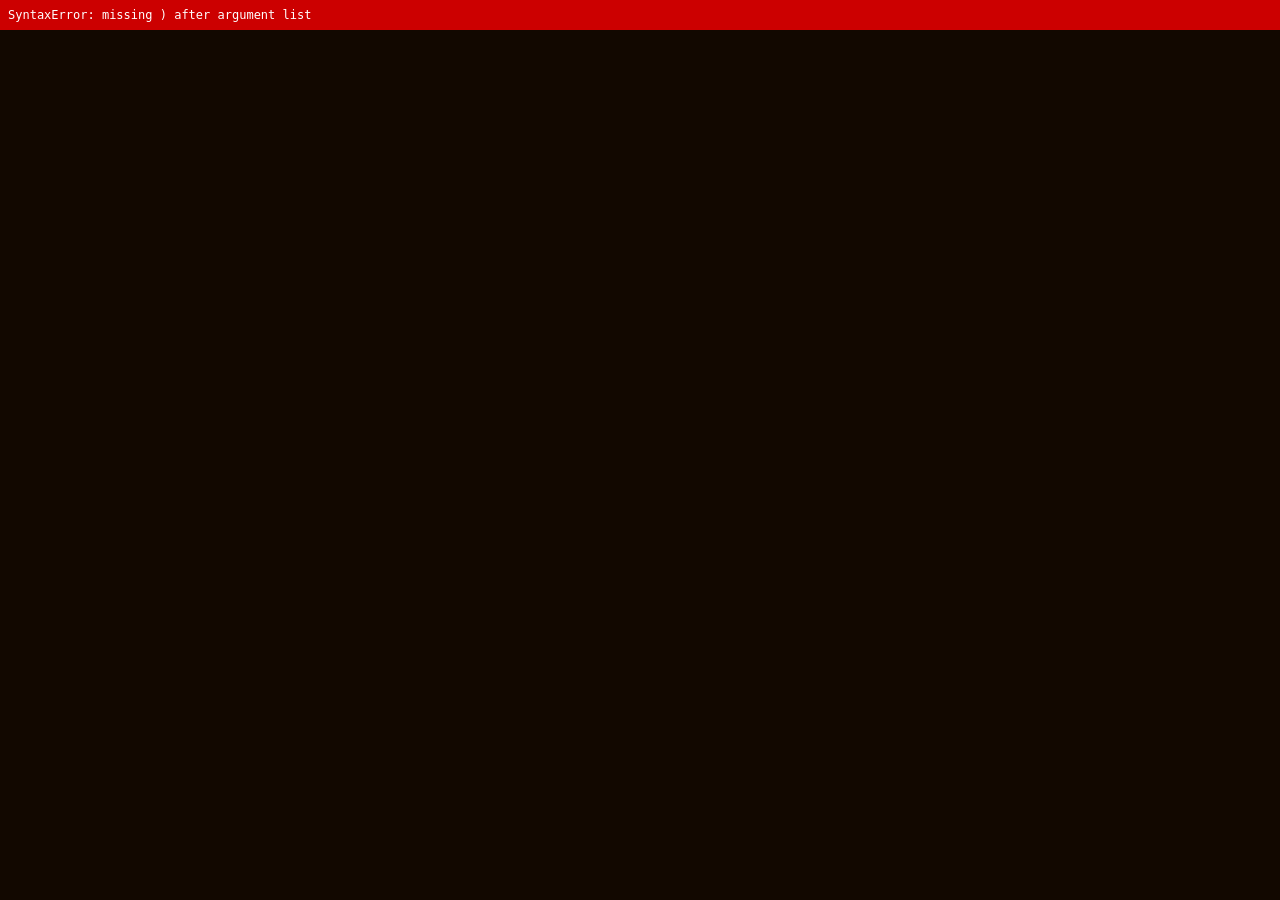
==== commit 63cab205: "Fix invisible platforms in levels 3, 5, 6 via vertical camera scrolling Add camera.y with smooth ver" ====
--- a/schoko-bons.html
+++ b/schoko-bons.html
@@ -42,7 +42,6 @@
   <script>
 window.addEventListener("load",function(){
 "use strict";
-try{
 
 // ============================================================
 // CANVAS — PLEIN ÉCRAN DYNAMIQUE
@@ -95,7 +94,7 @@
 let lives          = 3;
 let highScore      = 0;
 let frameCount     = 0;
-let camera         = { x: 0, shake: 0 };
+let camera         = { x: 0, y: 0, shake: 0 };
 let particles      = [];
 let notifications  = [];
 
@@ -2617,7 +2616,7 @@
   flashTimer     = 0;
   levelTransition = 30;
   player         = new Player(levelData.spawn.x, levelData.spawn.y);
-  camera         = { x: 0 };
+  camera         = { x: 0, y: 0, shake: 0 };
   particles      = [];
   notifications  = [];
   gameState      = 'playing';
@@ -3441,7 +3440,7 @@
 
   if (gameState === 'quiz') {
     drawBg();
-    ctx.save(); ctx.translate(-camera.x, 0);
+    ctx.save(); ctx.translate(-camera.x, -camera.y);
     lPlatforms.forEach(p => p.draw());
     lCollectibles.forEach(c => c.draw());
     if (player) player.draw();
@@ -3488,10 +3487,13 @@
     }
   }
 
-  // Camera smooth follow
+  // Camera smooth follow (horizontal + vertical)
   if (player) {
     const tx = clamp(player.x - W/2 + player.w/2, 0, levelData.width - W);
-    camera.x  = lerp(camera.x, tx, 0.14);
+    camera.x  = lerp(camera.x, tx, 0.12);
+    const maxCamY = Math.max(0, levelData.height - H);
+    const ty = clamp(player.y - H * 0.55, 0, maxCamY);
+    camera.y  = lerp(camera.y, ty, 0.10);
   }
 
   // Level end trigger
@@ -3515,7 +3517,7 @@
     ctx.translate((Math.random()-0.5)*camera.shake, (Math.random()-0.5)*camera.shake*0.6);
     camera.shake *= 0.72;
   } else { camera.shake = 0; }
-  ctx.translate(-camera.x, 0);
+  ctx.translate(-camera.x, -camera.y);
   lPlatforms.forEach(p => p.draw());
   lMoving.forEach(m => m.draw());
   lCheckpoints.forEach(c => c.draw());
@@ -3551,7 +3553,6 @@
 // BOOT
 // ============================================================
 loop();
-
 }catch(e){var d=document.getElementById("err");if(d){d.style.display="block";d.textContent="ERR: "+(e.stack||e.message||String(e));}}
 });
   </script>
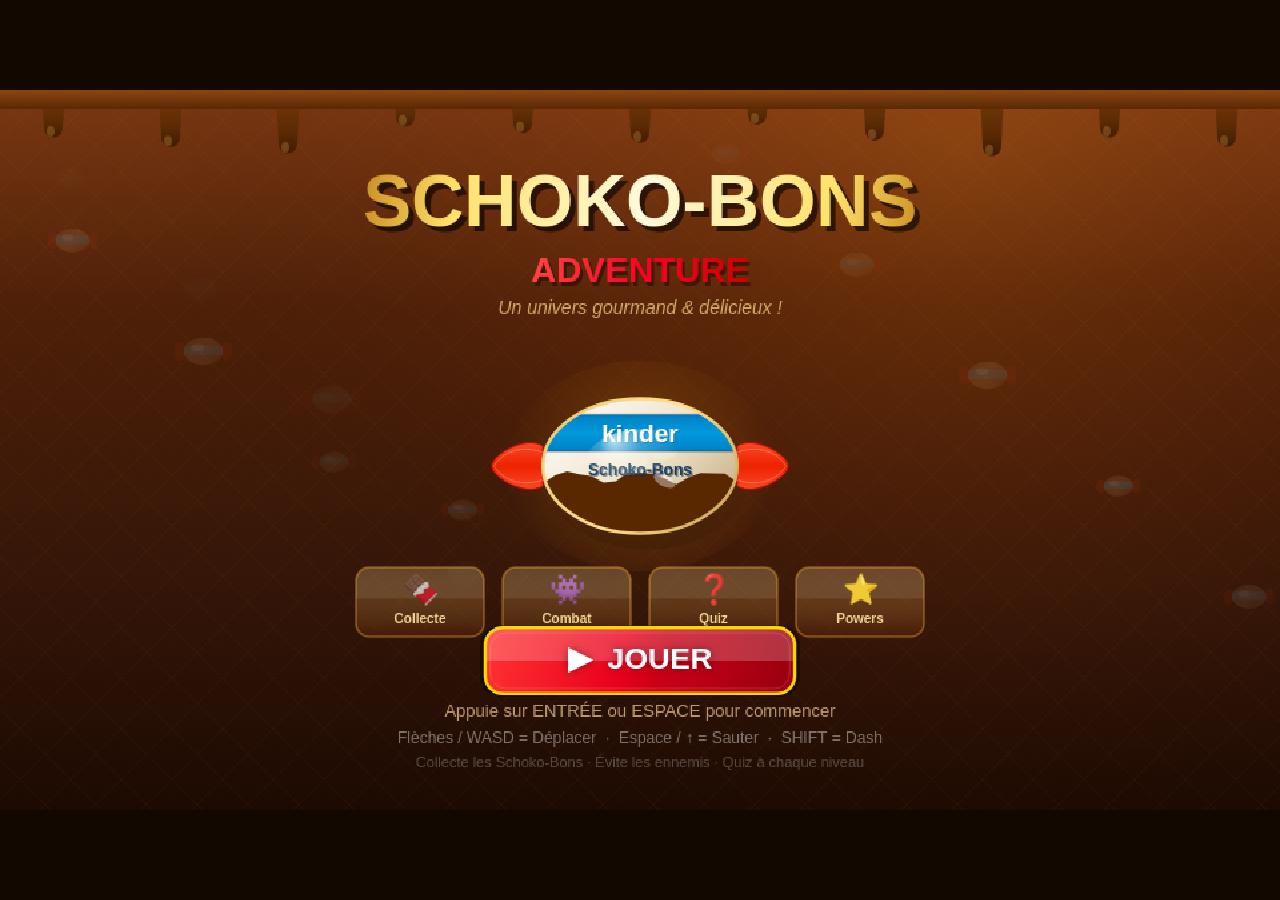
==== commit 4df0a86d: "Fix missing try{ in HTML wrapper causing SyntaxError The rebuild script cut at line 44 (use strict) " ====
--- a/schoko-bons.html
+++ b/schoko-bons.html
@@ -42,6 +42,7 @@
   <script>
 window.addEventListener("load",function(){
 "use strict";
+try{
 
 // ============================================================
 // CANVAS — PLEIN ÉCRAN DYNAMIQUE
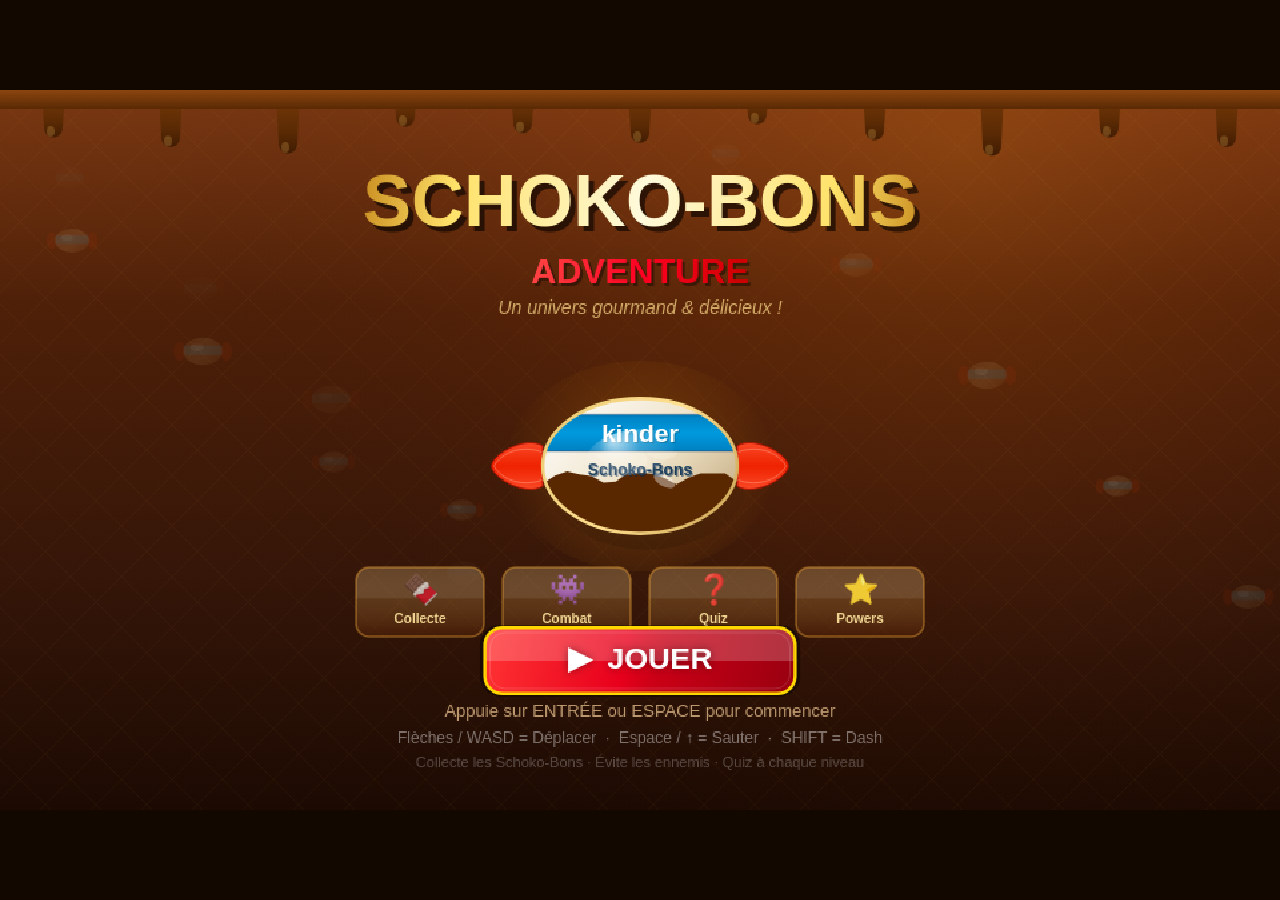
==== commit 5b955fb3: "Add end screen with Schoko-Bons CTA (win + gameover states) Replaces win/gameover states with unifie" ====
--- a/schoko-bons.html
+++ b/schoko-bons.html
@@ -120,6 +120,9 @@
 let checkpointHit  = false;
 let flashTimer     = 0;   // damage screen flash frames
 let levelTransition= 0;   // fade-in frames when level loads (30 frames)
+let endType        = 'win'; // 'win' | 'gameover' — set before entering endscreen state
+let _endClickX     = -1;  // last canvas-coord click X on endscreen
+let _endClickY     = -1;  // last canvas-coord click Y on endscreen
 
 // ============================================================
 // INPUT
@@ -133,6 +136,14 @@
 document.addEventListener('keyup', e => { keys[e.code] = { held: false, just: false }; });
 // Block iOS elastic scroll — touchmove only (no conflicting touchstart listener here)
 document.addEventListener('touchmove', e => e.preventDefault(), { passive: false });
+
+// Click handler for endscreen buttons (desktop mouse)
+canvas.addEventListener('click', e => {
+  if (gameState !== 'endscreen') return;
+  const r = canvas.getBoundingClientRect();
+  _endClickX = (e.clientX - r.left) * VW / r.width;
+  _endClickY = (e.clientY - r.top)  * VH / r.height;
+});
 
 // ============================================================
 // SOUND ENGINE — Web Audio API (synthesised, no files)
@@ -262,6 +273,7 @@
         }
         continue;
       }
+      if (gameState === 'endscreen') { _endClickX=cx; _endClickY=cy; continue; }
       if (gameState !== 'playing') { keys['Enter']={ held:false, just:true }; continue; }
       const n = _btnAt(cx,cy);
       if (n) { _held[t.identifier]=n; _press(n); }
@@ -726,7 +738,7 @@
     burst(this.x + this.w/2, this.y + this.h/2, '#E8001C', 20, 6);
     lives--;
     setTimeout(() => {
-      if (lives <= 0) { sfx.gameOver(); gameState = 'gameover'; }
+      if (lives <= 0) { sfx.gameOver(); endType = 'gameover'; gameState = 'endscreen'; }
       else {
         loadLevel(currentLevel);
         // Respawn at checkpoint if one was activated
@@ -2949,7 +2961,7 @@
       quizTimer    = 0;
       const next = currentLevel + 1;
       if (next < LEVELS.length) loadLevel(next);
-      else { sfx.levelWin(); gameState = 'win'; }
+      else { sfx.levelWin(); endType = 'win'; gameState = 'endscreen'; }
     }
   }
 }
@@ -3296,6 +3308,155 @@
 }
 
 // ============================================================
+// END SCREEN (victoire ou défaite)
+// ============================================================
+function drawEndScreen() {
+  const isWin = (endType === 'win');
+
+  // ── Fond dégradé Schoko-Bons (bleu ciel → blanc) ──
+  const bg = ctx.createLinearGradient(0, 0, 0, H);
+  bg.addColorStop(0, '#87CEEB');
+  bg.addColorStop(0.55, '#C9E8F8');
+  bg.addColorStop(1, '#FFFFFF');
+  ctx.fillStyle = bg; ctx.fillRect(0, 0, W, H);
+
+  // ── Confettis / pétales animés ──
+  for (let i = 0; i < 28; i++) {
+    const px = ((i * 113 + frameCount * (1.2 + i * 0.05)) % (W + 40)) - 20;
+    const py = ((i * 79  + frameCount * (0.7 + i * 0.04)) % (H + 60)) - 30;
+    const rot = (frameCount * 0.03 + i) * 1.4;
+    const col = ['#E2001A','#FFD700','#FFFFFF','#87CEEB','#5C3317','#FF8844'][i % 6];
+    ctx.save(); ctx.translate(px, py); ctx.rotate(rot);
+    ctx.globalAlpha = 0.55 + 0.3 * Math.sin(frameCount * 0.04 + i);
+    ctx.fillStyle = col; ctx.fillRect(-7, -4, 14, 8);
+    ctx.restore();
+  }
+  ctx.globalAlpha = 1;
+
+  // ── Logo Schoko-Bons (haut de page) ──
+  const logoY = 48;
+  // Pastille rouge Kinder
+  const logoGrad = ctx.createRadialGradient(W/2, logoY, 0, W/2, logoY, 52);
+  logoGrad.addColorStop(0, '#FF3333'); logoGrad.addColorStop(1, '#AA0010');
+  ctx.fillStyle = logoGrad;
+  ctx.beginPath(); ctx.ellipse(W/2, logoY, 120, 34, 0, 0, Math.PI * 2); ctx.fill();
+  ctx.strokeStyle = '#FFFFFF'; ctx.lineWidth = 3;
+  ctx.beginPath(); ctx.ellipse(W/2, logoY, 120, 34, 0, 0, Math.PI * 2); ctx.stroke();
+  // Bande blanche centrale
+  ctx.fillStyle = '#FFFFFF';
+  ctx.beginPath(); ctx.ellipse(W/2, logoY, 120, 12, 0, 0, Math.PI * 2); ctx.fill();
+  // Texte logo
+  ctx.textAlign = 'center';
+  ctx.fillStyle = '#E2001A'; ctx.font = 'bold 15px Arial';
+  ctx.fillText('kinder', W/2, logoY + 4);
+  ctx.fillStyle = '#FFFFFF'; ctx.font = 'bold 11px Arial';
+  ctx.fillText('Schoko-Bons', W/2, logoY + 20);
+
+  // ── Titre principal ──
+  const titleY = 130;
+  ctx.shadowColor = isWin ? '#FFD700' : '#AA0010';
+  ctx.shadowBlur = 22;
+  ctx.fillStyle = isWin ? '#5C3317' : '#AA0010';
+  ctx.font = 'bold 36px Arial';
+  ctx.fillText(isWin ? '🎉 Félicitations !' : '😢 Game Over...', W/2, titleY);
+  ctx.shadowBlur = 0;
+
+  ctx.fillStyle = '#333333'; ctx.font = '20px Arial';
+  ctx.fillText(
+    isWin
+      ? 'Tu es un vrai champion Schoko-Bons !'
+      : 'Mais les vrais champions ne s\'arrêtent pas !',
+    W/2, titleY + 36
+  );
+
+  // ── Score final ──
+  const scoreY = 210;
+  // Fond score
+  ctx.save();
+  _clipRR(W/2 - 180, scoreY - 28, 360, 62, 14); ctx.clip();
+  const sg = ctx.createLinearGradient(W/2 - 180, scoreY - 28, W/2 + 180, scoreY + 34);
+  sg.addColorStop(0, 'rgba(92,51,23,0.92)'); sg.addColorStop(1, 'rgba(40,18,5,0.92)');
+  ctx.fillStyle = sg; ctx.fillRect(W/2 - 180, scoreY - 28, 360, 62);
+  ctx.restore();
+  ctx.strokeStyle = '#FFD700'; ctx.lineWidth = 2;
+  _clipRR(W/2 - 180, scoreY - 28, 360, 62, 14); ctx.stroke();
+  if (score > highScore) { highScore = score; }
+  ctx.fillStyle = '#FFD700'; ctx.font = 'bold 22px Arial';
+  ctx.fillText('Score final : ' + score, W/2, scoreY + 6);
+  ctx.fillStyle = 'rgba(255,220,150,0.8)'; ctx.font = '15px Arial';
+  ctx.fillText('Record : ' + highScore, W/2, scoreY + 28);
+
+  // ── Bouton CTA principal ──
+  const ctaX = W/2 - 220, ctaY = 295, ctaW = 440, ctaH = 62, ctaR = 14;
+  const ctaHover = _endClickX >= ctaX && _endClickX < ctaX+ctaW &&
+                   _endClickY >= ctaY && _endClickY < ctaY+ctaH;
+  const ctaScale = 1 + 0.018 * Math.sin(frameCount * 0.07); // pulse doux
+  ctx.save();
+  ctx.translate(W/2, ctaY + ctaH/2);
+  if (ctaHover) ctx.scale(1.04, 1.04); else ctx.scale(ctaScale, ctaScale);
+  ctx.translate(-W/2, -(ctaY + ctaH/2));
+  // Glow
+  ctx.shadowColor = '#E2001A'; ctx.shadowBlur = ctaHover ? 28 : 12;
+  // Fond bouton
+  ctx.save();
+  _clipRR(ctaX, ctaY, ctaW, ctaH, ctaR); ctx.clip();
+  const ctaG = ctx.createLinearGradient(ctaX, ctaY, ctaX, ctaY + ctaH);
+  ctaG.addColorStop(0, ctaHover ? '#FF2233' : '#E2001A');
+  ctaG.addColorStop(1, ctaHover ? '#AA0010' : '#8B0010');
+  ctx.fillStyle = ctaG; ctx.fillRect(ctaX, ctaY, ctaW, ctaH);
+  // Brillance haute
+  ctx.fillStyle = 'rgba(255,255,255,0.18)'; ctx.fillRect(ctaX, ctaY, ctaW, ctaH * 0.42);
+  ctx.restore();
+  ctx.strokeStyle = 'rgba(255,180,180,0.7)'; ctx.lineWidth = 2;
+  _clipRR(ctaX, ctaY, ctaW, ctaH, ctaR); ctx.stroke();
+  ctx.shadowBlur = 0;
+  // Texte CTA
+  ctx.fillStyle = '#FFFFFF'; ctx.font = 'bold 20px Arial';
+  ctx.fillText('🍫  Découvrir les vrais Schoko-Bons  →', W/2, ctaY + ctaH/2 + 7);
+  ctx.restore();
+
+  // ── Bouton secondaire Rejouer ──
+  const rpX = W/2 - 110, rpY = 374, rpW = 220, rpH = 50, rpR = 12;
+  const rpHover = _endClickX >= rpX && _endClickX < rpX+rpW &&
+                  _endClickY >= rpY && _endClickY < rpY+rpH;
+  ctx.save();
+  ctx.shadowColor = 'rgba(92,51,23,0.5)'; ctx.shadowBlur = rpHover ? 18 : 6;
+  ctx.save();
+  _clipRR(rpX, rpY, rpW, rpH, rpR); ctx.clip();
+  const rpG = ctx.createLinearGradient(rpX, rpY, rpX, rpY + rpH);
+  rpG.addColorStop(0, rpHover ? '#7A4520' : '#5C3317');
+  rpG.addColorStop(1, rpHover ? '#3E1A08' : '#2A1005');
+  ctx.fillStyle = rpG; ctx.fillRect(rpX, rpY, rpW, rpH);
+  ctx.fillStyle = 'rgba(255,255,255,0.12)'; ctx.fillRect(rpX, rpY, rpW, rpH * 0.4);
+  ctx.restore();
+  ctx.strokeStyle = rpHover ? 'rgba(255,180,100,0.9)' : 'rgba(200,140,60,0.5)';
+  ctx.lineWidth = 1.5;
+  _clipRR(rpX, rpY, rpW, rpH, rpR); ctx.stroke();
+  ctx.shadowBlur = 0;
+  ctx.fillStyle = '#FFFFFF'; ctx.font = 'bold 18px Arial';
+  ctx.fillText('🔄  Rejouer', W/2, rpY + rpH/2 + 6);
+  ctx.restore();
+
+  ctx.textAlign = 'left';
+
+  // ── Gestion clics ──
+  if (_endClickX >= 0) {
+    if (_endClickX >= ctaX && _endClickX < ctaX+ctaW &&
+        _endClickY >= ctaY && _endClickY < ctaY+ctaH) {
+      // Ouvre le site Kinder
+      window.open('https://www.kinder.com/fr/fr/kinder-schoko-bons', '_blank', 'noopener,noreferrer');
+      _endClickX = -1; _endClickY = -1;
+    } else if (_endClickX >= rpX && _endClickX < rpX+rpW &&
+               _endClickY >= rpY && _endClickY < rpY+rpH) {
+      sfx.menuClick(); score = 0; lives = 3; _endClickX = -1; _endClickY = -1;
+      loadLevel(0);
+    } else {
+      _endClickX = -1; _endClickY = -1;
+    }
+  }
+}
+
+// ============================================================
 // GAME OVER
 // ============================================================
 function drawGameOver() {
@@ -3435,9 +3596,10 @@
   frameCount++;
   ctx.clearRect(0,0,W,H);
 
-  if (gameState === 'menu')     { drawMenu();     requestAnimationFrame(loop); return; }
-  if (gameState === 'gameover') { drawGameOver(); requestAnimationFrame(loop); return; }
-  if (gameState === 'win')      { drawWin();      requestAnimationFrame(loop); return; }
+  if (gameState === 'menu')       { drawMenu();       requestAnimationFrame(loop); return; }
+  if (gameState === 'endscreen')  { drawEndScreen();  requestAnimationFrame(loop); return; }
+  if (gameState === 'gameover')   { drawGameOver();   requestAnimationFrame(loop); return; }
+  if (gameState === 'win')        { drawWin();        requestAnimationFrame(loop); return; }
 
   if (gameState === 'quiz') {
     drawBg();
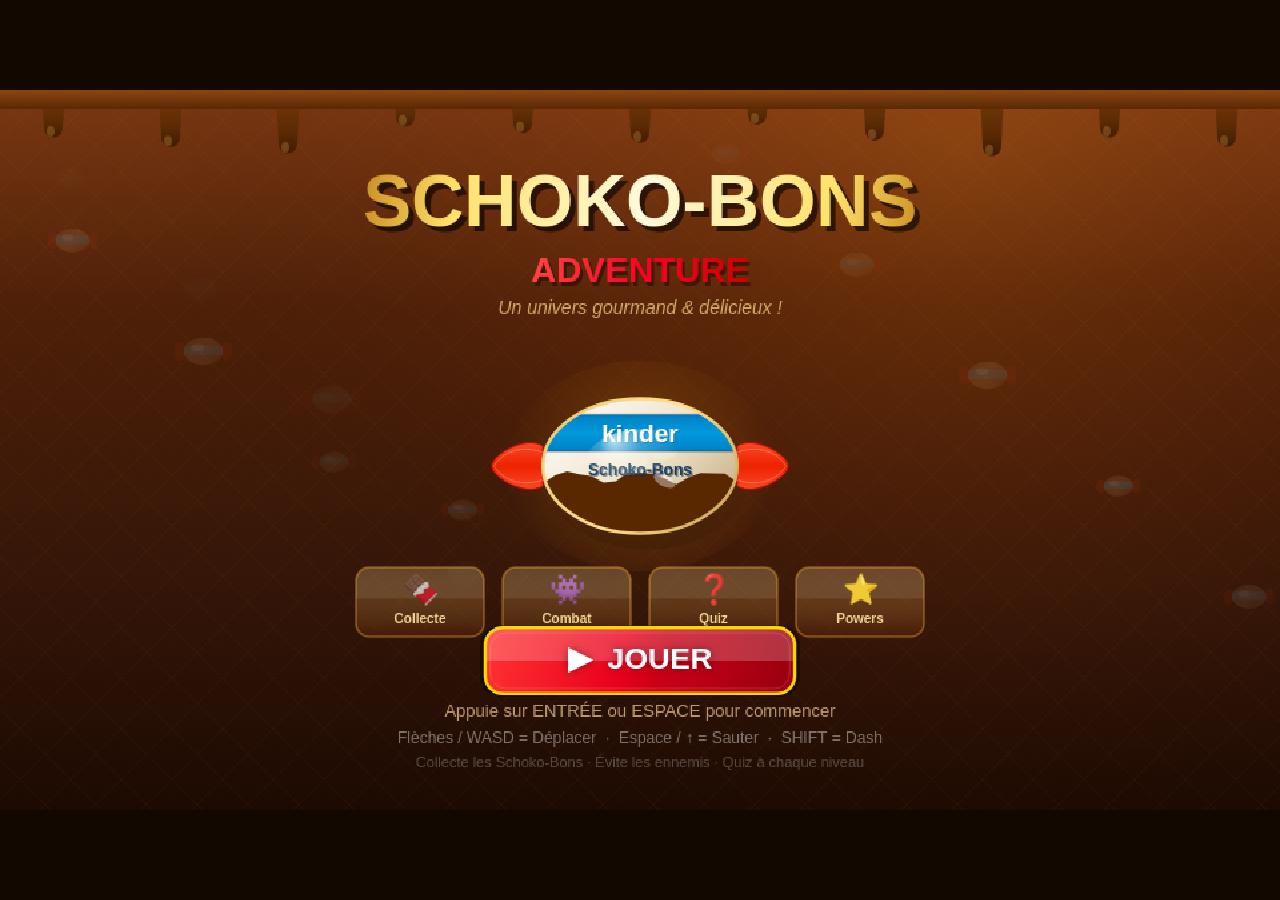
==== commit 9e652da4: "Fix endscreen CTA: call window.open directly from user gesture handlers window.open() was called fro" ====
--- a/schoko-bons.html
+++ b/schoko-bons.html
@@ -121,8 +121,8 @@
 let flashTimer     = 0;   // damage screen flash frames
 let levelTransition= 0;   // fade-in frames when level loads (30 frames)
 let endType        = 'win'; // 'win' | 'gameover' — set before entering endscreen state
-let _endClickX     = -1;  // last canvas-coord click X on endscreen
-let _endClickY     = -1;  // last canvas-coord click Y on endscreen
+let _endMouseX     = -1;  // mouse position for hover rendering only
+let _endMouseY     = -1;
 
 // ============================================================
 // INPUT
@@ -137,12 +137,37 @@
 // Block iOS elastic scroll — touchmove only (no conflicting touchstart listener here)
 document.addEventListener('touchmove', e => e.preventDefault(), { passive: false });
 
-// Click handler for endscreen buttons (desktop mouse)
+// Endscreen button positions (canvas coords, VW=960 VH=540)
+const END_CTA = { x:260, y:295, w:440, h:62 };
+const END_RPL = { x:370, y:374, w:220, h:50 };
+
+// Called DIRECTLY from user-gesture handlers (click / touchstart)
+// so window.open() is allowed by browser popup policy.
+function _endScreenAction(cx, cy) {
+  if (cx >= END_CTA.x && cx < END_CTA.x+END_CTA.w &&
+      cy >= END_CTA.y && cy < END_CTA.y+END_CTA.h) {
+    window.open('https://www.kinder.com/fr/fr/kinder-schoko-bons', '_blank', 'noopener,noreferrer');
+  } else if (cx >= END_RPL.x && cx < END_RPL.x+END_RPL.w &&
+             cy >= END_RPL.y && cy < END_RPL.y+END_RPL.h) {
+    sfx.menuClick(); score = 0; lives = 3; loadLevel(0);
+  }
+}
+
+// Desktop click — direct user gesture
 canvas.addEventListener('click', e => {
   if (gameState !== 'endscreen') return;
   const r = canvas.getBoundingClientRect();
-  _endClickX = (e.clientX - r.left) * VW / r.width;
-  _endClickY = (e.clientY - r.top)  * VH / r.height;
+  const cx = (e.clientX - r.left) * VW / r.width;
+  const cy = (e.clientY - r.top)  * VH / r.height;
+  _endScreenAction(cx, cy);
+});
+
+// Desktop hover — for visual feedback only
+canvas.addEventListener('mousemove', e => {
+  if (gameState !== 'endscreen') return;
+  const r = canvas.getBoundingClientRect();
+  _endMouseX = (e.clientX - r.left) * VW / r.width;
+  _endMouseY = (e.clientY - r.top)  * VH / r.height;
 });
 
 // ============================================================
@@ -273,7 +298,7 @@
         }
         continue;
       }
-      if (gameState === 'endscreen') { _endClickX=cx; _endClickY=cy; continue; }
+      if (gameState === 'endscreen') { _endScreenAction(cx, cy); continue; }
       if (gameState !== 'playing') { keys['Enter']={ held:false, just:true }; continue; }
       const n = _btnAt(cx,cy);
       if (n) { _held[t.identifier]=n; _press(n); }
@@ -3386,74 +3411,53 @@
   ctx.fillStyle = 'rgba(255,220,150,0.8)'; ctx.font = '15px Arial';
   ctx.fillText('Record : ' + highScore, W/2, scoreY + 28);
 
-  // ── Bouton CTA principal ──
-  const ctaX = W/2 - 220, ctaY = 295, ctaW = 440, ctaH = 62, ctaR = 14;
-  const ctaHover = _endClickX >= ctaX && _endClickX < ctaX+ctaW &&
-                   _endClickY >= ctaY && _endClickY < ctaY+ctaH;
-  const ctaScale = 1 + 0.018 * Math.sin(frameCount * 0.07); // pulse doux
+  // ── Bouton CTA principal (utilise END_CTA défini globalement) ──
+  const ctaHover = _endMouseX >= END_CTA.x && _endMouseX < END_CTA.x+END_CTA.w &&
+                   _endMouseY >= END_CTA.y && _endMouseY < END_CTA.y+END_CTA.h;
+  const ctaScale = 1 + 0.018 * Math.sin(frameCount * 0.07);
   ctx.save();
-  ctx.translate(W/2, ctaY + ctaH/2);
+  ctx.translate(W/2, END_CTA.y + END_CTA.h/2);
   if (ctaHover) ctx.scale(1.04, 1.04); else ctx.scale(ctaScale, ctaScale);
-  ctx.translate(-W/2, -(ctaY + ctaH/2));
-  // Glow
+  ctx.translate(-W/2, -(END_CTA.y + END_CTA.h/2));
   ctx.shadowColor = '#E2001A'; ctx.shadowBlur = ctaHover ? 28 : 12;
-  // Fond bouton
   ctx.save();
-  _clipRR(ctaX, ctaY, ctaW, ctaH, ctaR); ctx.clip();
-  const ctaG = ctx.createLinearGradient(ctaX, ctaY, ctaX, ctaY + ctaH);
+  _clipRR(END_CTA.x, END_CTA.y, END_CTA.w, END_CTA.h, 14); ctx.clip();
+  const ctaG = ctx.createLinearGradient(END_CTA.x, END_CTA.y, END_CTA.x, END_CTA.y+END_CTA.h);
   ctaG.addColorStop(0, ctaHover ? '#FF2233' : '#E2001A');
   ctaG.addColorStop(1, ctaHover ? '#AA0010' : '#8B0010');
-  ctx.fillStyle = ctaG; ctx.fillRect(ctaX, ctaY, ctaW, ctaH);
-  // Brillance haute
-  ctx.fillStyle = 'rgba(255,255,255,0.18)'; ctx.fillRect(ctaX, ctaY, ctaW, ctaH * 0.42);
+  ctx.fillStyle = ctaG; ctx.fillRect(END_CTA.x, END_CTA.y, END_CTA.w, END_CTA.h);
+  ctx.fillStyle = 'rgba(255,255,255,0.18)'; ctx.fillRect(END_CTA.x, END_CTA.y, END_CTA.w, END_CTA.h*0.42);
   ctx.restore();
   ctx.strokeStyle = 'rgba(255,180,180,0.7)'; ctx.lineWidth = 2;
-  _clipRR(ctaX, ctaY, ctaW, ctaH, ctaR); ctx.stroke();
+  _clipRR(END_CTA.x, END_CTA.y, END_CTA.w, END_CTA.h, 14); ctx.stroke();
   ctx.shadowBlur = 0;
-  // Texte CTA
   ctx.fillStyle = '#FFFFFF'; ctx.font = 'bold 20px Arial';
-  ctx.fillText('🍫  Découvrir les vrais Schoko-Bons  →', W/2, ctaY + ctaH/2 + 7);
+  ctx.fillText('🍫  Découvrir les vrais Schoko-Bons  →', W/2, END_CTA.y + END_CTA.h/2 + 7);
   ctx.restore();
 
-  // ── Bouton secondaire Rejouer ──
-  const rpX = W/2 - 110, rpY = 374, rpW = 220, rpH = 50, rpR = 12;
-  const rpHover = _endClickX >= rpX && _endClickX < rpX+rpW &&
-                  _endClickY >= rpY && _endClickY < rpY+rpH;
+  // ── Bouton secondaire Rejouer (utilise END_RPL défini globalement) ──
+  const rpHover = _endMouseX >= END_RPL.x && _endMouseX < END_RPL.x+END_RPL.w &&
+                  _endMouseY >= END_RPL.y && _endMouseY < END_RPL.y+END_RPL.h;
   ctx.save();
   ctx.shadowColor = 'rgba(92,51,23,0.5)'; ctx.shadowBlur = rpHover ? 18 : 6;
   ctx.save();
-  _clipRR(rpX, rpY, rpW, rpH, rpR); ctx.clip();
-  const rpG = ctx.createLinearGradient(rpX, rpY, rpX, rpY + rpH);
+  _clipRR(END_RPL.x, END_RPL.y, END_RPL.w, END_RPL.h, 12); ctx.clip();
+  const rpG = ctx.createLinearGradient(END_RPL.x, END_RPL.y, END_RPL.x, END_RPL.y+END_RPL.h);
   rpG.addColorStop(0, rpHover ? '#7A4520' : '#5C3317');
   rpG.addColorStop(1, rpHover ? '#3E1A08' : '#2A1005');
-  ctx.fillStyle = rpG; ctx.fillRect(rpX, rpY, rpW, rpH);
-  ctx.fillStyle = 'rgba(255,255,255,0.12)'; ctx.fillRect(rpX, rpY, rpW, rpH * 0.4);
+  ctx.fillStyle = rpG; ctx.fillRect(END_RPL.x, END_RPL.y, END_RPL.w, END_RPL.h);
+  ctx.fillStyle = 'rgba(255,255,255,0.12)'; ctx.fillRect(END_RPL.x, END_RPL.y, END_RPL.w, END_RPL.h*0.4);
   ctx.restore();
   ctx.strokeStyle = rpHover ? 'rgba(255,180,100,0.9)' : 'rgba(200,140,60,0.5)';
   ctx.lineWidth = 1.5;
-  _clipRR(rpX, rpY, rpW, rpH, rpR); ctx.stroke();
+  _clipRR(END_RPL.x, END_RPL.y, END_RPL.w, END_RPL.h, 12); ctx.stroke();
   ctx.shadowBlur = 0;
   ctx.fillStyle = '#FFFFFF'; ctx.font = 'bold 18px Arial';
-  ctx.fillText('🔄  Rejouer', W/2, rpY + rpH/2 + 6);
+  ctx.fillText('🔄  Rejouer', W/2, END_RPL.y + END_RPL.h/2 + 6);
   ctx.restore();
 
   ctx.textAlign = 'left';
-
-  // ── Gestion clics ──
-  if (_endClickX >= 0) {
-    if (_endClickX >= ctaX && _endClickX < ctaX+ctaW &&
-        _endClickY >= ctaY && _endClickY < ctaY+ctaH) {
-      // Ouvre le site Kinder
-      window.open('https://www.kinder.com/fr/fr/kinder-schoko-bons', '_blank', 'noopener,noreferrer');
-      _endClickX = -1; _endClickY = -1;
-    } else if (_endClickX >= rpX && _endClickX < rpX+rpW &&
-               _endClickY >= rpY && _endClickY < rpY+rpH) {
-      sfx.menuClick(); score = 0; lives = 3; _endClickX = -1; _endClickY = -1;
-      loadLevel(0);
-    } else {
-      _endClickX = -1; _endClickY = -1;
-    }
-  }
+  // (actions gérées dans _endScreenAction, appelé depuis les event handlers)
 }
 
 // ============================================================
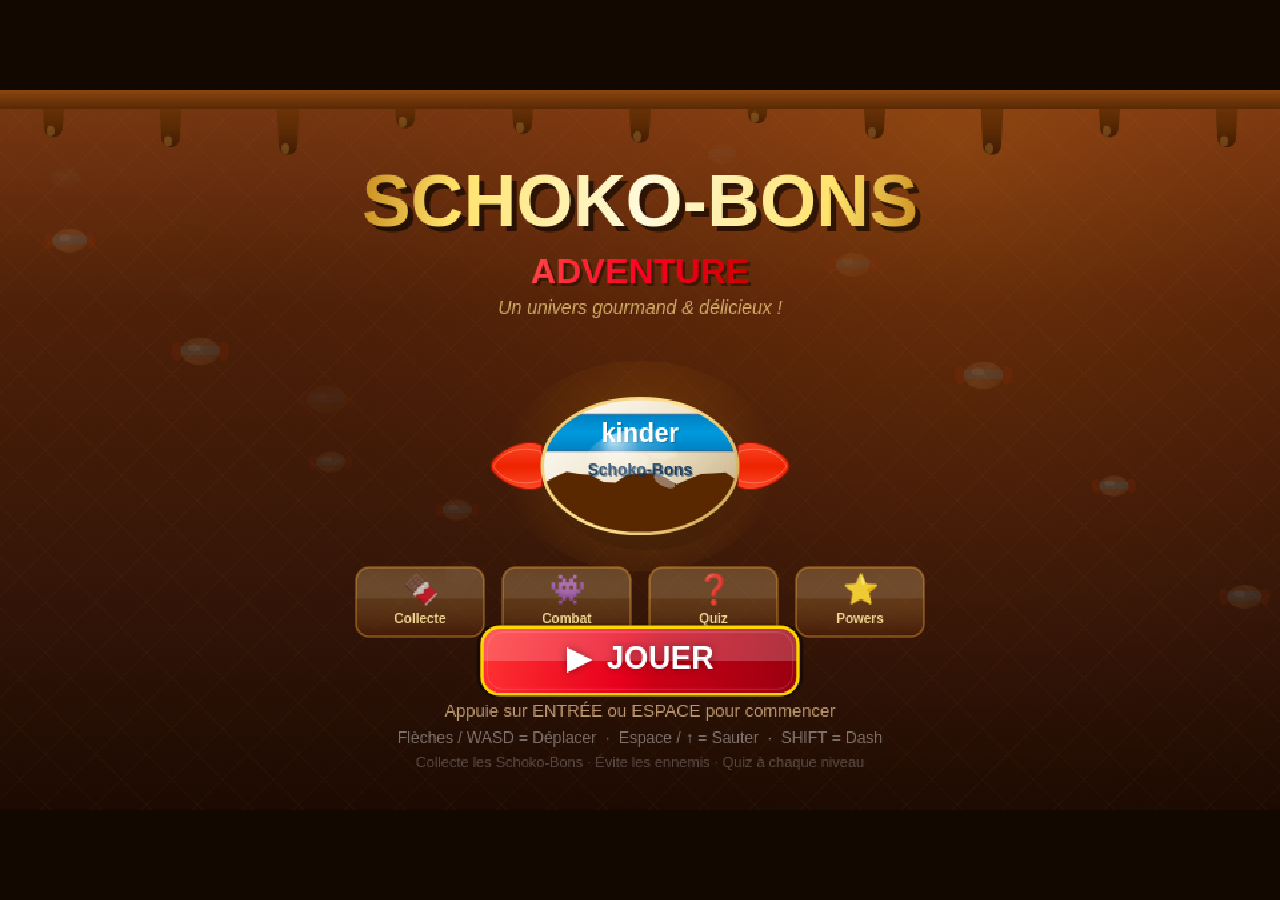
==== commit 6795e6f4: "Add Schoko name badge in HUD + share message on end screen - HUD: golden italic badge "Schoko" next " ====
--- a/schoko-bons.html
+++ b/schoko-bons.html
@@ -2935,6 +2935,27 @@
   ctx.fillStyle='#FFE0E0'; ctx.font='bold 17px Arial';
   ctx.fillText(`×${lives}`, lvX+26, lvY+24);
 
+  // ── Nom du perso "Schoko" — badge fun à droite des vies ──
+  const nkX = lvX + 68, nkY = lvY;
+  ctx.save();
+  // Fond badge
+  const nkg = ctx.createLinearGradient(nkX, nkY, nkX, nkY+36);
+  nkg.addColorStop(0,'rgba(255,200,40,0.92)'); nkg.addColorStop(1,'rgba(200,100,0,0.88)');
+  _clipRR(nkX, nkY, 74, 36, 10); ctx.fillStyle = nkg; ctx.fill();
+  ctx.strokeStyle='rgba(255,240,100,0.8)'; ctx.lineWidth=1.5;
+  _clipRR(nkX, nkY, 74, 36, 10); ctx.stroke();
+  // Brillance
+  ctx.fillStyle='rgba(255,255,255,0.22)'; ctx.fillRect(nkX, nkY, 74, 14);
+  // Texte "Schoko" — italique fun
+  ctx.shadowColor='rgba(120,40,0,0.7)'; ctx.shadowBlur=4; ctx.shadowOffsetY=1;
+  const ng = ctx.createLinearGradient(nkX, nkY+8, nkX, nkY+30);
+  ng.addColorStop(0,'#FFFFFF'); ng.addColorStop(1,'#FFF0C0');
+  ctx.fillStyle = ng; ctx.font = 'bold italic 18px Arial';
+  ctx.textAlign = 'center';
+  ctx.fillText('Schoko', nkX+37, nkY+25);
+  ctx.shadowBlur=0; ctx.shadowOffsetY=0;
+  ctx.restore();
+
   // ── Power-up bars (right) ──
   let px = W - 12;
   const drawPBar = (type) => {
@@ -3411,6 +3432,24 @@
   ctx.fillStyle = 'rgba(255,220,150,0.8)'; ctx.font = '15px Arial';
   ctx.fillText('Record : ' + highScore, W/2, scoreY + 28);
 
+  // ── Message partage ──
+  const shareY = 272;
+  const pulse = 0.88 + 0.12 * Math.sin(frameCount * 0.09);
+  ctx.save();
+  ctx.translate(W/2, shareY); ctx.scale(pulse, pulse);
+  // Fond pastille
+  ctx.save();
+  _clipRR(-188, -18, 376, 32, 16); ctx.clip();
+  const shg = ctx.createLinearGradient(-188, -18, 188, 14);
+  shg.addColorStop(0,'rgba(255,255,255,0.72)'); shg.addColorStop(1,'rgba(200,230,255,0.72)');
+  ctx.fillStyle = shg; ctx.fillRect(-188,-18,376,32);
+  ctx.restore();
+  ctx.strokeStyle = 'rgba(135,206,235,0.8)'; ctx.lineWidth = 1.5;
+  _clipRR(-188, -18, 376, 32, 16); ctx.stroke();
+  ctx.fillStyle = '#1A4A7A'; ctx.font = 'bold 14px Arial';
+  ctx.fillText('📲  Partage ton score avec tes amis !', 0, 4);
+  ctx.restore();
+
   // ── Bouton CTA principal (utilise END_CTA défini globalement) ──
   const ctaHover = _endMouseX >= END_CTA.x && _endMouseX < END_CTA.x+END_CTA.w &&
                    _endMouseY >= END_CTA.y && _endMouseY < END_CTA.y+END_CTA.h;
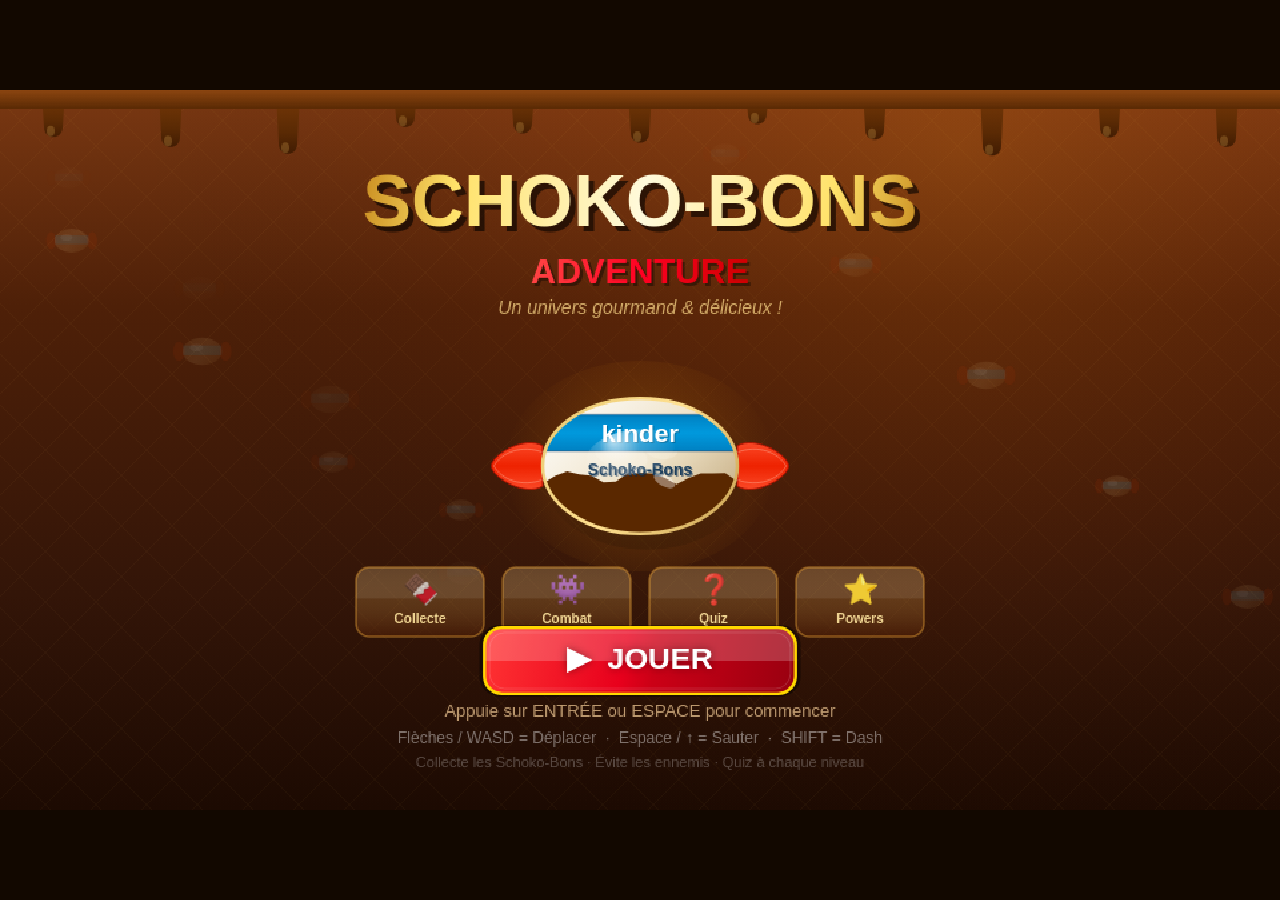
==== commit c2c689a2: "Show cursor on endscreen, pointer on buttons Set canvas.style.cursor='default' when entering endscre" ====
--- a/schoko-bons.html
+++ b/schoko-bons.html
@@ -149,6 +149,7 @@
     window.open('https://www.kinder.com/fr/fr/kinder-schoko-bons', '_blank', 'noopener,noreferrer');
   } else if (cx >= END_RPL.x && cx < END_RPL.x+END_RPL.w &&
              cy >= END_RPL.y && cy < END_RPL.y+END_RPL.h) {
+    canvas.style.cursor = 'none';
     sfx.menuClick(); score = 0; lives = 3; loadLevel(0);
   }
 }
@@ -763,7 +764,7 @@
     burst(this.x + this.w/2, this.y + this.h/2, '#E8001C', 20, 6);
     lives--;
     setTimeout(() => {
-      if (lives <= 0) { sfx.gameOver(); endType = 'gameover'; gameState = 'endscreen'; }
+      if (lives <= 0) { sfx.gameOver(); endType = 'gameover'; gameState = 'endscreen'; canvas.style.cursor = 'default'; }
       else {
         loadLevel(currentLevel);
         // Respawn at checkpoint if one was activated
@@ -3007,7 +3008,7 @@
       quizTimer    = 0;
       const next = currentLevel + 1;
       if (next < LEVELS.length) loadLevel(next);
-      else { sfx.levelWin(); endType = 'win'; gameState = 'endscreen'; }
+      else { sfx.levelWin(); endType = 'win'; gameState = 'endscreen'; canvas.style.cursor = 'default'; }
     }
   }
 }
@@ -3496,6 +3497,8 @@
   ctx.restore();
 
   ctx.textAlign = 'left';
+  // Curseur pointer sur les boutons, default ailleurs
+  canvas.style.cursor = (ctaHover || rpHover) ? 'pointer' : 'default';
   // (actions gérées dans _endScreenAction, appelé depuis les event handlers)
 }
 
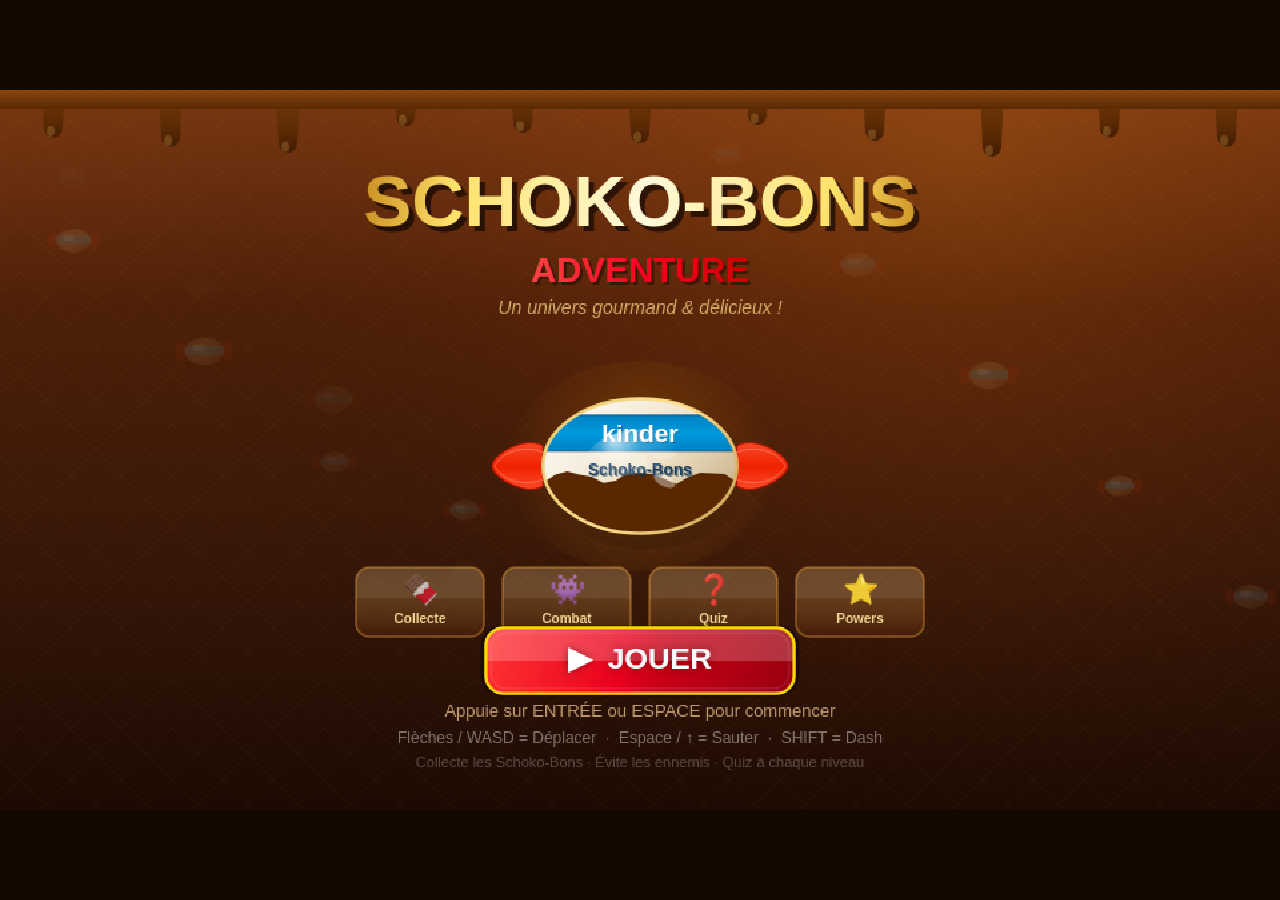
==== commit fc4ae4dc: "Endscreen: space to replay + bigger score display - Space/Enter now restarts the game from the end s" ====
--- a/schoko-bons.html
+++ b/schoko-bons.html
@@ -3416,22 +3416,39 @@
     W/2, titleY + 36
   );
 
-  // ── Score final ──
-  const scoreY = 210;
-  // Fond score
+  // ── Score final — grand et mis en valeur ──
+  if (score > highScore) { highScore = score; }
+  const scoreY = 195;
+  // Fond élargi avec bordure dorée brillante
   ctx.save();
-  _clipRR(W/2 - 180, scoreY - 28, 360, 62, 14); ctx.clip();
-  const sg = ctx.createLinearGradient(W/2 - 180, scoreY - 28, W/2 + 180, scoreY + 34);
-  sg.addColorStop(0, 'rgba(92,51,23,0.92)'); sg.addColorStop(1, 'rgba(40,18,5,0.92)');
-  ctx.fillStyle = sg; ctx.fillRect(W/2 - 180, scoreY - 28, 360, 62);
+  _clipRR(W/2 - 210, scoreY - 36, 420, 88, 18); ctx.clip();
+  const sg = ctx.createLinearGradient(W/2 - 210, scoreY - 36, W/2 + 210, scoreY + 52);
+  sg.addColorStop(0, 'rgba(80,35,0,0.96)'); sg.addColorStop(1, 'rgba(30,10,0,0.96)');
+  ctx.fillStyle = sg; ctx.fillRect(W/2 - 210, scoreY - 36, 420, 88);
+  // Reflet doré en haut
+  ctx.fillStyle = 'rgba(255,220,60,0.10)'; ctx.fillRect(W/2 - 210, scoreY - 36, 420, 22);
   ctx.restore();
-  ctx.strokeStyle = '#FFD700'; ctx.lineWidth = 2;
-  _clipRR(W/2 - 180, scoreY - 28, 360, 62, 14); ctx.stroke();
-  if (score > highScore) { highScore = score; }
-  ctx.fillStyle = '#FFD700'; ctx.font = 'bold 22px Arial';
-  ctx.fillText('Score final : ' + score, W/2, scoreY + 6);
-  ctx.fillStyle = 'rgba(255,220,150,0.8)'; ctx.font = '15px Arial';
-  ctx.fillText('Record : ' + highScore, W/2, scoreY + 28);
+  // Bordure dorée animée
+  const borderAlpha = 0.6 + 0.4 * Math.sin(frameCount * 0.08);
+  ctx.strokeStyle = `rgba(255,215,0,${borderAlpha})`; ctx.lineWidth = 2.5;
+  _clipRR(W/2 - 210, scoreY - 36, 420, 88, 18); ctx.stroke();
+  // Libellé "SCORE FINAL"
+  ctx.fillStyle = 'rgba(255,200,80,0.65)'; ctx.font = 'bold 11px Arial';
+  ctx.letterSpacing = '2px';
+  ctx.fillText('SCORE FINAL', W/2, scoreY - 16);
+  ctx.letterSpacing = '0px';
+  // Chiffre du score — très grand
+  ctx.shadowColor = '#FFD700'; ctx.shadowBlur = 18;
+  const scoreGrad = ctx.createLinearGradient(W/2 - 60, scoreY, W/2 + 60, scoreY + 34);
+  scoreGrad.addColorStop(0, '#FFFFFF'); scoreGrad.addColorStop(0.4, '#FFE566'); scoreGrad.addColorStop(1, '#FFB800');
+  ctx.fillStyle = scoreGrad; ctx.font = 'bold 46px Arial';
+  ctx.fillText(score, W/2, scoreY + 24);
+  ctx.shadowBlur = 0;
+  // Record
+  const isRecord = score >= highScore && score > 0;
+  ctx.fillStyle = isRecord ? '#FF6' : 'rgba(255,220,150,0.7)';
+  ctx.font = isRecord ? 'bold 14px Arial' : '13px Arial';
+  ctx.fillText(isRecord ? '🏆 Nouveau record !' : 'Record : ' + highScore, W/2, scoreY + 46);
 
   // ── Message partage ──
   const shareY = 272;
@@ -3495,6 +3512,16 @@
   ctx.fillStyle = '#FFFFFF'; ctx.font = 'bold 18px Arial';
   ctx.fillText('🔄  Rejouer', W/2, END_RPL.y + END_RPL.h/2 + 6);
   ctx.restore();
+  // Hint barre espace
+  if (Math.floor(frameCount/32)%2===0) {
+    ctx.fillStyle = 'rgba(60,60,80,0.62)'; ctx.font = '12px Arial';
+    ctx.fillText('ou appuie sur  ESPACE', W/2, END_RPL.y + END_RPL.h + 18);
+  }
+  // Barre espace → rejouer
+  if (just('Space') || just('Enter')) {
+    canvas.style.cursor = 'none';
+    sfx.menuClick(); score = 0; lives = 3; loadLevel(0);
+  }
 
   ctx.textAlign = 'left';
   // Curseur pointer sur les boutons, default ailleurs
